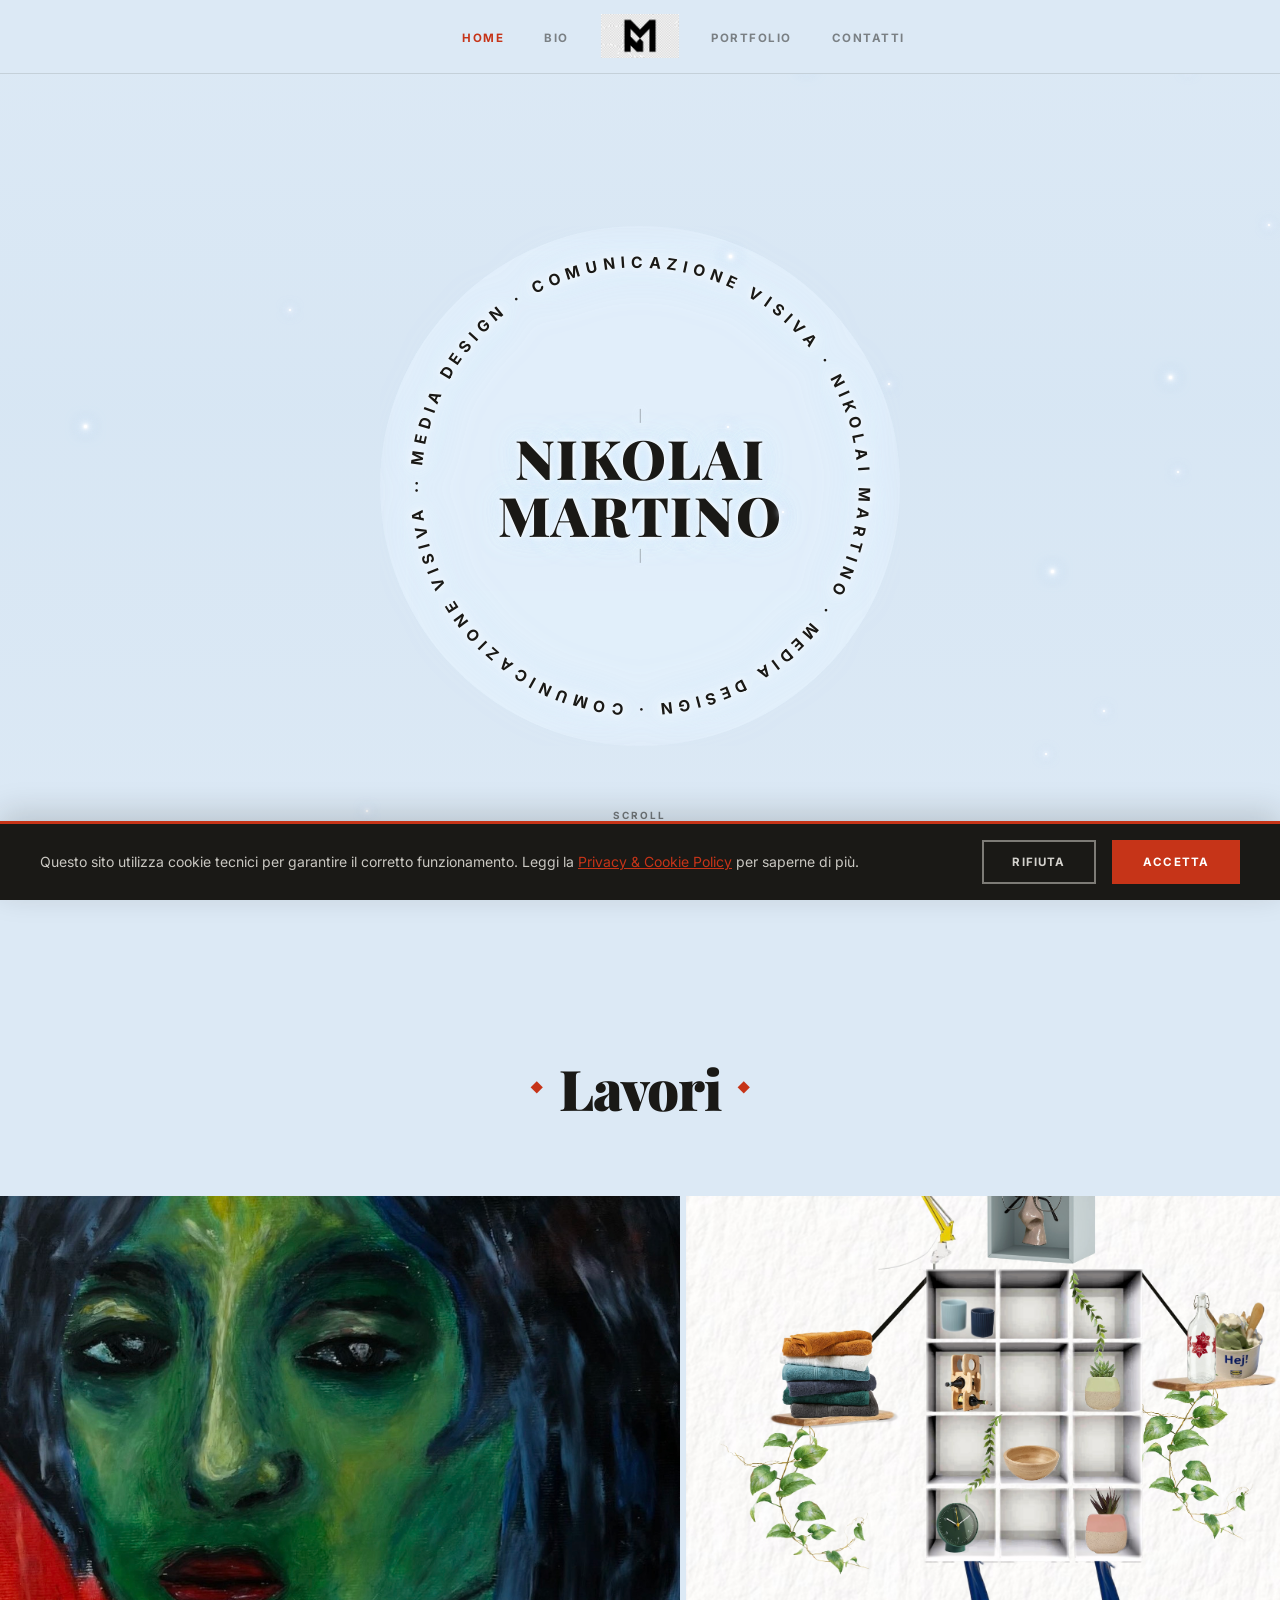
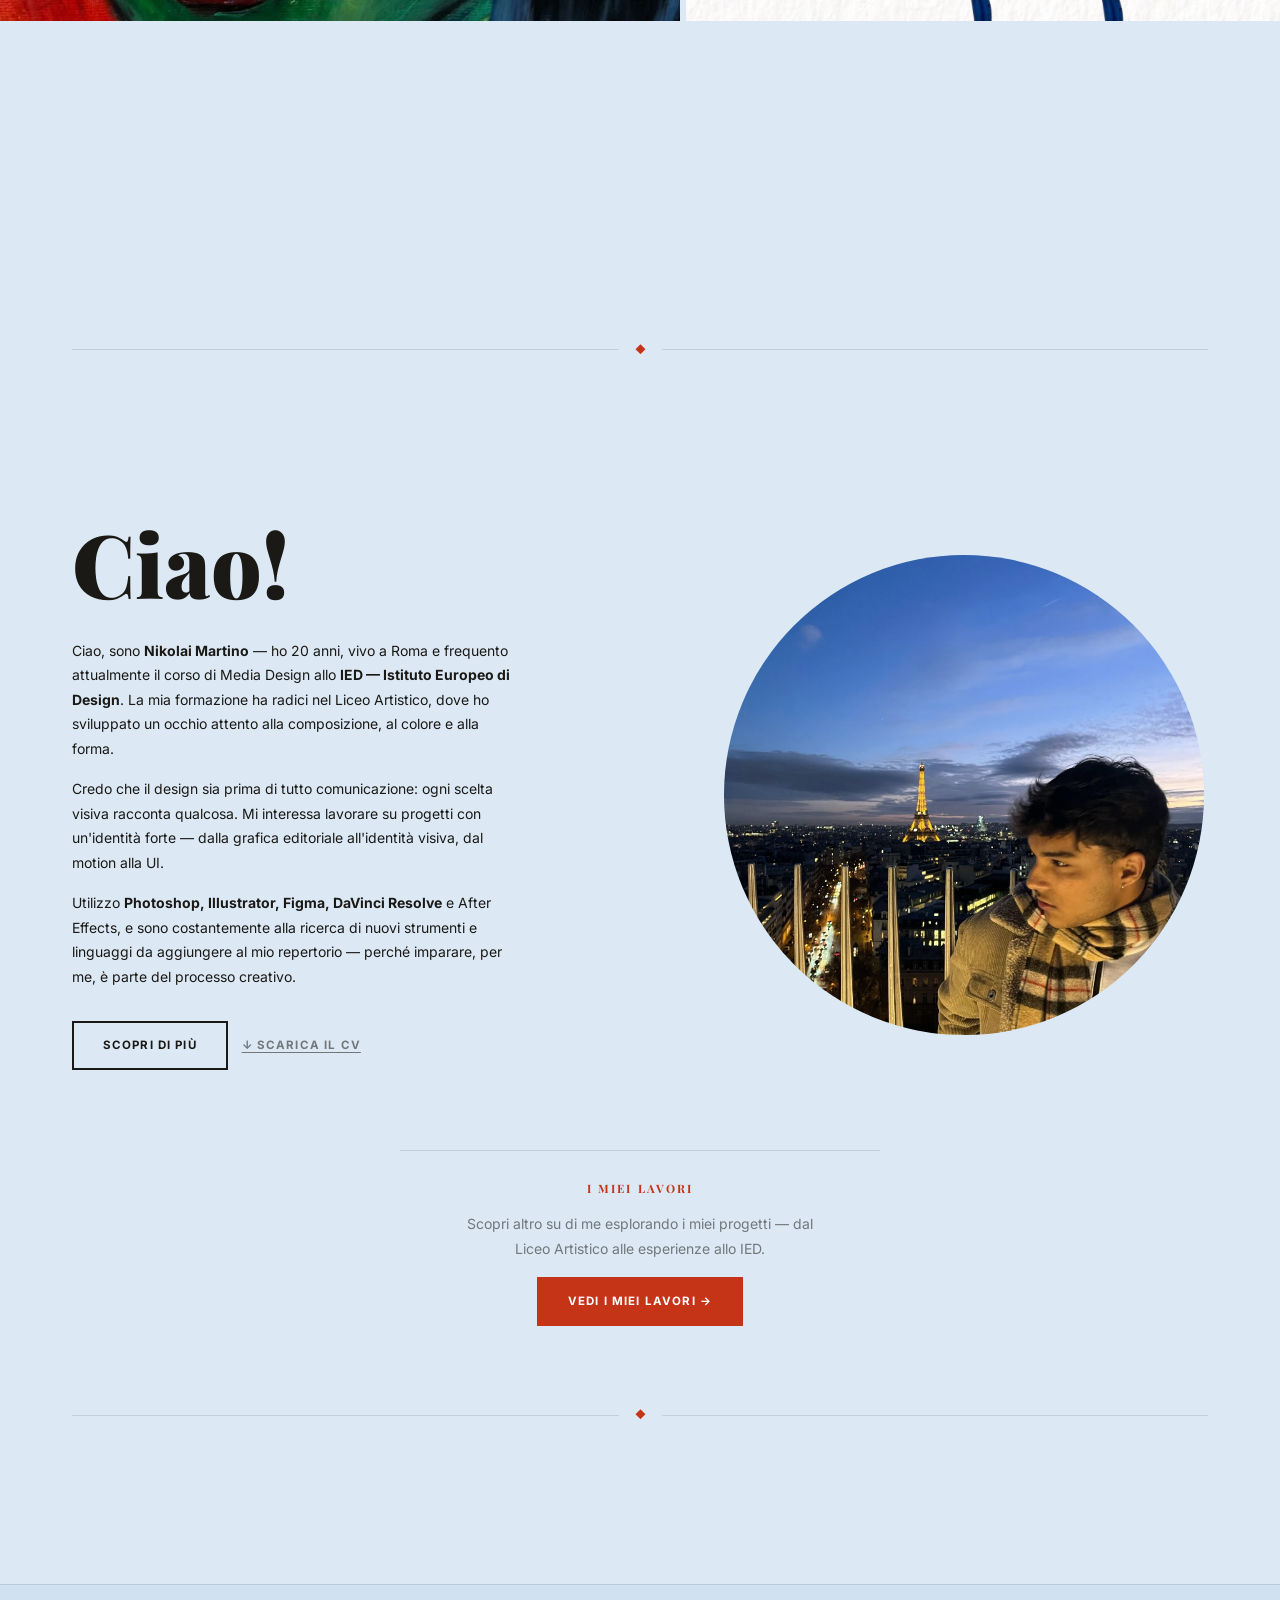
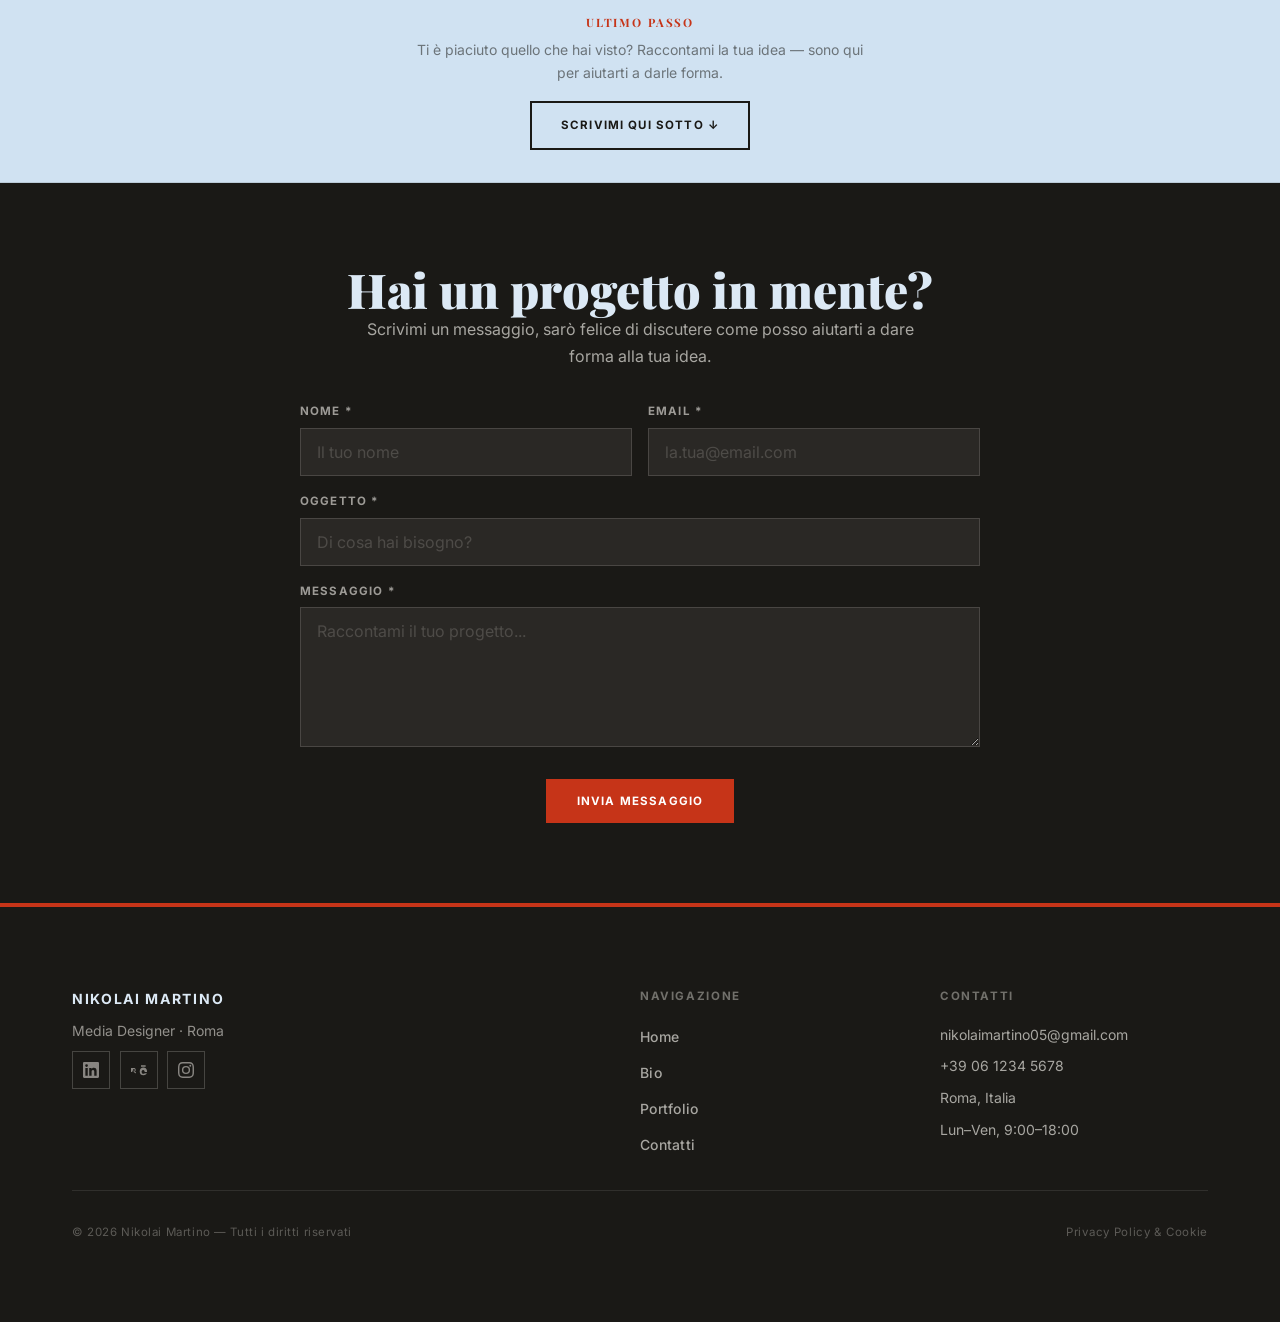
==== index.html @ fc3fc883 "Forza l'aggiornamento dell'anteprima WhatsApp con nuova immagine social. Cambia l'URL og:image per a" ====
<!DOCTYPE html>
<html lang="it">
<head>
  <meta charset="UTF-8">
  <meta name="viewport" content="width=device-width, initial-scale=1.0">

  <title>Nikolai Martino — Media Design &amp; Comunicazione Visiva</title>
  <meta name="description" content="Portfolio di Nikolai Martino, Media Designer e comunicatore visivo. Scopri i miei progetti di design grafico, fotografia, video e identità visiva.">

  <!-- Open Graph -->
  <meta property="og:title" content="Nikolai Martino — Media Design &amp; Comunicazione Visiva">
  <meta property="og:description" content="Portfolio di Nikolai Martino: design grafico, fotografia, video e comunicazione visiva.">
  <meta property="og:image" content="https://nikolaimartino05-bot.github.io/progettazione_multimediale_esame_2026/img/og-share-hero.jpg">
  <meta property="og:image:secure_url" content="https://nikolaimartino05-bot.github.io/progettazione_multimediale_esame_2026/img/og-share-hero.jpg">
  <meta property="og:image:type" content="image/jpeg">
  <meta property="og:image:width" content="1200">
  <meta property="og:image:height" content="630">
  <meta property="og:image:alt" content="Nikolai Martino — hero del portfolio con sfondo azzurrino e stelle">
  <meta property="og:url" content="https://nikolaimartino05-bot.github.io/progettazione_multimediale_esame_2026/">
  <meta property="og:type" content="website">
  <meta name="twitter:card" content="summary_large_image">
  <meta name="twitter:title" content="Nikolai Martino — Media Design &amp; Comunicazione Visiva">
  <meta name="twitter:description" content="Portfolio di Nikolai Martino: design grafico, fotografia, video e comunicazione visiva.">
  <meta name="twitter:image" content="https://nikolaimartino05-bot.github.io/progettazione_multimediale_esame_2026/img/og-share-hero.jpg">

  <!-- Favicon -->
  <link rel="icon" href="img/logo/logo-nm-clean.png" type="image/png">

  <!-- Google Fonts -->
  <link rel="preconnect" href="https://fonts.googleapis.com">
  <link rel="preconnect" href="https://fonts.gstatic.com" crossorigin>
  <link href="https://fonts.googleapis.com/css2?family=Inter:wght@400;500;700&family=Playfair+Display:wght@700;900&display=swap" rel="stylesheet">

  <!-- Stylesheet -->
  <link rel="stylesheet" href="css/style.css">
  <script src="js/cookie-consent.js"></script>
</head>
<body class="page-home has-starfield">

  <!-- ======================================================
       NAVBAR — split design with center logo
       ====================================================== -->
  <header class="navbar">
    <nav class="navbar__inner" aria-label="Navigazione principale">

      <!-- Left links (desktop) -->
      <ul class="navbar__links navbar__links--left">
        <li><a href="index.html" class="navbar__link active" aria-current="page">Home</a></li>
        <li><a href="bio.html" class="navbar__link">Bio</a></li>
      </ul>

      <!-- Center: logo -->
      <a href="index.html" class="navbar__logo" aria-label="Nikolai Martino — Homepage">
        <img src="img/logo/logo-nm-clean.png" alt="Logo NM" class="navbar__logo-img">
      </a>

      <!-- Right links (desktop) -->
      <ul class="navbar__links navbar__links--right">
        <li><a href="portfolio.html" class="navbar__link">Portfolio</a></li>
        <li><a href="contatti.html" class="navbar__link">Contatti</a></li>
      </ul>

      <!-- Mobile hamburger -->
      <button
        class="navbar__toggle"
        aria-expanded="false"
        aria-controls="navbar-menu"
        aria-label="Apri menu di navigazione"
      >☰</button>

    </nav>

    <!-- Mobile dropdown menu -->
    <div class="navbar__mobile" id="navbar-menu">
      <ul class="navbar__mobile-links">
        <li><a href="index.html" class="navbar__link active">Home</a></li>
        <li><a href="bio.html" class="navbar__link">Bio</a></li>
        <li><a href="portfolio.html" class="navbar__link">Portfolio</a></li>
        <li><a href="contatti.html" class="navbar__link">Contatti</a></li>
      </ul>
    </div>
  </header>

  <div class="starfield" id="starfield" aria-hidden="true"></div>

  <main id="main-content">

    <!-- ====================================================
         SITE HERO — Alex Fisher style: big name + rotating badge
         ==================================================== -->
    <section class="site-hero" aria-labelledby="hero-heading">

      <!-- Background video -->
      <video
        class="site-hero__video"
        src="img/sfondi/14081587_1920_1080_60fps.mp4"
        autoplay
        loop
        muted
        playsinline
        aria-hidden="true"
      ></video>
      <div class="site-hero__video-overlay" aria-hidden="true"></div>

      <!-- Hidden semantic h1 for SEO (visual text is in spans below) -->
      <h1 id="hero-heading" class="sr-only">Nikolai Martino — Media Designer e Comunicatore Visivo</h1>

      <div class="site-hero__name-wrap">

        <!-- Rotating badge with logo in center -->
        <div class="site-hero__badge-wrap">

          <!-- SVG ring with rotating text -->
          <svg
            class="site-hero__ring"
            viewBox="0 0 400 400"
            aria-hidden="true"
            focusable="false"
          >
            <defs>
              <path
                id="badge-ring-path"
                d="M 200,200 m -168,0 a 168,168 0 1,1 336,0 a 168,168 0 1,1 -336,0"
              />
            </defs>
            <text class="site-hero__ring-text" textLength="1056" lengthAdjust="spacing">
              <textPath href="#badge-ring-path" startOffset="0%">
                · MEDIA DESIGN · COMUNICAZIONE VISIVA · NIKOLAI MARTINO · MEDIA DESIGN · COMUNICAZIONE VISIVA ·
              </textPath>
            </text>
          </svg>

          <!-- Name in center — static while ring rotates -->
          <div class="site-hero__badge-logo">
            <span class="site-hero__badge-line"></span>
            <span class="site-hero__badge-name">NIKOLAI<br>MARTINO</span>
            <span class="site-hero__badge-line"></span>
          </div>

        </div>

      </div>

      <!-- Scroll hint -->
      <a href="#work-scroll-heading" class="site-hero__scroll" aria-label="Scorri verso i progetti">
        <span class="site-hero__scroll-label">Scroll</span>
        <span class="site-hero__scroll-arrow"></span>
      </a>

    </section>

    <!-- ====================================================
         LAVORI IN SCORRIMENTO — horizontal auto-scroll strip
         ==================================================== -->
    <section class="work-scroll" aria-labelledby="work-scroll-heading">

      <div class="work-scroll__header">
        <span class="work-scroll__diamond">◆</span>
        <h2 class="work-scroll__heading" id="work-scroll-heading">Lavori</h2>
        <span class="work-scroll__diamond">◆</span>
      </div>

      <div class="work-scroll__viewport">
        <div class="work-scroll__track">

          <!-- Set 1 -->
          <a href="portfolio-liceo.html" class="work-scroll__card" aria-label="Apri progetto Liceo Artistico Caravaggio">
            <img src="img/liceo%20artistico%20caravaggio/IMG_4110.jpg" alt="Liceo Artistico Caravaggio">
            <div class="work-scroll__overlay">
              <p class="work-scroll__tag">Formazione artistica</p>
              <h3 class="work-scroll__title">Liceo Artistico Caravaggio</h3>
              <span class="work-scroll__cta">Apri progetto →</span>
            </div>
          </a>

          <a href="portfolio-photoshop.html" class="work-scroll__card" aria-label="Apri progetto Esame Photoshop">
            <img src="img/esame%20phothoshop/IKEA.jpeg" alt="Esame Photoshop">
            <div class="work-scroll__overlay">
              <p class="work-scroll__tag">Grafica digitale</p>
              <h3 class="work-scroll__title">Esame Photoshop</h3>
              <span class="work-scroll__cta">Apri progetto →</span>
            </div>
          </a>

          <a href="portfolio-illustrator.html" class="work-scroll__card" aria-label="Apri progetto Esame Illustrator">
            <img src="img/esame%20illustrator/Screenshot%202026-05-10%20alle%2013.46.01.png" alt="Esame Illustrator">
            <div class="work-scroll__overlay">
              <p class="work-scroll__tag">Illustrazione vettoriale</p>
              <h3 class="work-scroll__title">Esame Illustrator</h3>
              <span class="work-scroll__cta">Apri progetto →</span>
            </div>
          </a>

          <a href="portfolio-video.html" class="work-scroll__card" aria-label="Apri progetto Esame Video Editing">
            <img src="img/esame%20video/Screenshot%202026-05-10%20alle%2013.44.56.png" alt="Esame Video Editing">
            <div class="work-scroll__overlay">
              <p class="work-scroll__tag">Video editing</p>
              <h3 class="work-scroll__title">Esame Video Editing</h3>
              <span class="work-scroll__cta">Apri progetto →</span>
            </div>
          </a>

          <!-- Set 2 — duplicate for seamless loop -->
          <a href="portfolio-liceo.html" class="work-scroll__card" aria-hidden="true" tabindex="-1">
            <img src="img/liceo%20artistico%20caravaggio/IMG_4110.jpg" alt="">
            <div class="work-scroll__overlay">
              <p class="work-scroll__tag">Formazione artistica</p>
              <h3 class="work-scroll__title">Liceo Artistico Caravaggio</h3>
              <span class="work-scroll__cta">Apri progetto →</span>
            </div>
          </a>

          <a href="portfolio-photoshop.html" class="work-scroll__card" aria-hidden="true" tabindex="-1">
            <img src="img/esame%20phothoshop/IKEA.jpeg" alt="">
            <div class="work-scroll__overlay">
              <p class="work-scroll__tag">Grafica digitale</p>
              <h3 class="work-scroll__title">Esame Photoshop</h3>
              <span class="work-scroll__cta">Apri progetto →</span>
            </div>
          </a>

          <a href="portfolio-illustrator.html" class="work-scroll__card" aria-hidden="true" tabindex="-1">
            <img src="img/esame%20illustrator/Screenshot%202026-05-10%20alle%2013.46.01.png" alt="">
            <div class="work-scroll__overlay">
              <p class="work-scroll__tag">Illustrazione vettoriale</p>
              <h3 class="work-scroll__title">Esame Illustrator</h3>
              <span class="work-scroll__cta">Apri progetto →</span>
            </div>
          </a>

          <a href="portfolio-video.html" class="work-scroll__card" aria-hidden="true" tabindex="-1">
            <img src="img/esame%20video/Screenshot%202026-05-10%20alle%2013.44.56.png" alt="">
            <div class="work-scroll__overlay">
              <p class="work-scroll__tag">Video editing</p>
              <h3 class="work-scroll__title">Esame Video Editing</h3>
              <span class="work-scroll__cta">Apri progetto →</span>
            </div>
          </a>

        </div>
      </div>

    </section>

    <!-- ====================================================
         BIO — Alex Fisher style
         ==================================================== -->
    <section class="bio-hero" aria-labelledby="bio-hero-heading">

      <!-- Top ornamental divider -->
      <div class="bio-hero__divider" aria-hidden="true">
        <span class="bio-hero__divider-line"></span>
        <span class="bio-hero__divider-diamond">◆</span>
        <span class="bio-hero__divider-line"></span>
      </div>

      <div class="bio-hero__inner">

        <!-- Left: text -->
        <div class="bio-hero__text">
          <h2 class="bio-hero__greeting" id="bio-hero-heading">Ciao!</h2>
          <p class="bio-hero__body">
            Ciao, sono <strong>Nikolai Martino</strong> — ho 20 anni, vivo a Roma e frequento attualmente il corso di Media Design allo <strong>IED — Istituto Europeo di Design</strong>. La mia formazione ha radici nel Liceo Artistico, dove ho sviluppato un occhio attento alla composizione, al colore e alla forma.
          </p>
          <p class="bio-hero__body">
            Credo che il design sia prima di tutto comunicazione: ogni scelta visiva racconta qualcosa. Mi interessa lavorare su progetti con un'identità forte — dalla grafica editoriale all'identità visiva, dal motion alla UI.
          </p>
          <p class="bio-hero__body">
            Utilizzo <strong>Photoshop, Illustrator, Figma, DaVinci Resolve</strong> e After Effects, e sono costantemente alla ricerca di nuovi strumenti e linguaggi da aggiungere al mio repertorio — perché imparare, per me, è parte del processo creativo.
          </p>
          <div class="bio-hero__actions">
            <a href="bio.html" class="btn btn--outline bio-hero__btn">Scopri di più</a>
            <a href="img/cv/CV.pdf" download class="btn btn--ghost bio-hero__btn">↓ Scarica il CV</a>
          </div>
        </div>

        <!-- Right: photo -->
        <div class="bio-hero__photo-wrap">
          <div class="bio-hero__photo-arch">
            <img
              src="img/foto/nikolai-profile.png"
              alt="Nikolai Martino a Parigi con la Tour Eiffel sullo sfondo"
              class="bio-hero__photo"
            >
          </div>
        </div>

      </div>

      <!-- CTA guidata verso i progetti -->
      <section class="bio-hero__cta" aria-labelledby="bio-hero-cta-heading">
        <div class="bio-hero__cta-inner">
          <h3 class="bio-hero__cta-label" id="bio-hero-cta-heading">I miei lavori</h3>
          <p class="bio-hero__cta-text">Scopri altro su di me esplorando i miei progetti — dal Liceo Artistico alle esperienze allo IED.</p>
          <a href="portfolio.html" class="btn btn--primary">Vedi i miei lavori →</a>
        </div>
      </section>

      <!-- Bottom ornamental divider -->
      <div class="bio-hero__divider" aria-hidden="true">
        <span class="bio-hero__divider-line"></span>
        <span class="bio-hero__divider-diamond">◆</span>
        <span class="bio-hero__divider-line"></span>
      </div>

    </section>

    <!-- Guida: contatti -->
    <section class="guide-cta-band" aria-labelledby="guide-cta-heading">
      <div class="container">
        <h2 class="guide-cta-band__label" id="guide-cta-heading">Ultimo passo</h2>
        <p class="guide-cta-band__text">Ti è piaciuto quello che hai visto? Raccontami la tua idea — sono qui per aiutarti a darle forma.</p>
        <a href="#contact-form-heading" class="btn btn--outline">Scrivimi qui sotto ↓</a>
      </div>
    </section>

    <!-- ====================================================
         FORM DI CONTATTO
         ==================================================== -->
    <section class="section section--dark" aria-labelledby="contact-form-heading">
      <div class="container">

        <h2 class="text-center" id="contact-form-heading">Hai un progetto in mente?</h2>
        <p class="text-center section-intro-text">
          Scrivimi un messaggio, sarò felice di discutere come posso aiutarti a dare forma alla tua idea.
        </p>

        <form class="form form--dark form-container" method="post" novalidate>

          <div class="form__row form__row--2">
            <div class="form__group">
              <label class="form__label form__label--white" for="nome-home">Nome *</label>
              <input class="form__input" type="text" id="nome-home" name="nome" placeholder="Il tuo nome" required>
            </div>
            <div class="form__group">
              <label class="form__label form__label--white" for="email-home">Email *</label>
              <input class="form__input" type="email" id="email-home" name="email" placeholder="la.tua@email.com" required>
            </div>
          </div>

          <div class="form__group">
            <label class="form__label form__label--white" for="oggetto-home">Oggetto *</label>
            <input class="form__input" type="text" id="oggetto-home" name="oggetto" placeholder="Di cosa hai bisogno?" required>
          </div>

          <div class="form__group">
            <label class="form__label form__label--white" for="messaggio-home">Messaggio *</label>
            <textarea class="form__textarea" id="messaggio-home" name="messaggio" placeholder="Raccontami il tuo progetto..." required></textarea>
          </div>

          <div class="form-submit">
            <button type="submit" class="btn btn--primary">Invia messaggio</button>
          </div>

        </form>

      </div>
    </section>

  </main>

  <!-- ======================================================
       FOOTER
       ====================================================== -->
  <footer class="footer">
    <div class="container">

      <div class="footer__grid">
        <div>
          <p class="footer__brand-name">Nikolai Martino</p>
          <p class="footer__tagline">Media Designer · Roma</p>
                    <div class="footer__social">
            <a href="https://www.linkedin.com/in/nikolai-martino-71b693373/" class="footer__social-link" aria-label="LinkedIn di Nikolai Martino" target="_blank" rel="noopener noreferrer">
              <svg viewBox="0 0 24 24" aria-hidden="true"><path d="M20.447 20.452h-3.554v-5.569c0-1.328-.027-3.037-1.852-3.037-1.853 0-2.136 1.445-2.136 2.939v5.667H9.351V9h3.414v1.561h.046c.477-.9 1.637-1.85 3.37-1.85 3.601 0 4.267 2.37 4.267 5.455v6.286zM5.337 7.433a2.062 2.062 0 0 1-2.063-2.065 2.064 2.064 0 1 1 2.063 2.065zm1.782 13.019H3.555V9h3.564v11.452zM22.225 0H1.771C.792 0 0 .774 0 1.729v20.542C0 23.227.792 24 1.771 24h20.451C23.2 24 24 23.227 24 22.271V1.729C24 .774 23.2 0 22.222 0h.003z"/></svg>
            </a>
            <a href="https://www.behance.net/nikolaimartino/moodboards" class="footer__social-link" aria-label="Behance di Nikolai Martino" target="_blank" rel="noopener noreferrer">
              <svg viewBox="0 0 24 24" aria-hidden="true"><path d="M22 7h-7V5h7v2zm1.726 10c-.442 1.297-2.029 3-5.101 3-3.074 0-5.564-1.729-5.564-5.675 0-3.91 2.325-5.92 5.466-5.92 3.082 0 4.964 1.782 5.375 4.426.078.506.109 1.188.095 2.14H15.97c.13 3.211 3.483 3.312 4.588 2.029H23.72zm-7.249-2h4.099c-.011-.474-.091-.925-.233-1.31-.347-.968-1.152-1.51-2.057-1.51-.966 0-1.868.542-2.246 1.51-.181.462-.277.925-.287 1.31h.724zm-11.178 0l-3.299-2.08V15h-3V9.001h5.001c2.001 0 3.001 1 3.001 3s-1 3-3.001 3h-2V15h2l3.299 2.08V15zm-3.299-4H3v2h2.001c.553 0 1.001-.448 1.001-1s-.448-1-1.001-1z"/></svg>
            </a>
            <a href="https://www.instagram.com/_nikomartino_/" class="footer__social-link" aria-label="Instagram di Nikolai Martino" target="_blank" rel="noopener noreferrer">
              <svg viewBox="0 0 24 24" aria-hidden="true"><path d="M12 2.163c3.204 0 3.584.012 4.85.07 3.252.148 4.771 1.691 4.919 4.919.058 1.265.069 1.645.069 4.849 0 3.205-.012 3.584-.069 4.849-.149 3.225-1.664 4.771-4.919 4.919-1.266.058-1.644.07-4.85.07-3.204 0-3.584-.012-4.849-.07-3.26-.149-4.771-1.699-4.919-4.92-.058-1.265-.07-1.644-.07-4.849 0-3.204.013-3.583.07-4.849.149-3.227 1.664-4.771 4.919-4.919 1.266-.057 1.645-.069 4.849-.069zm0-2.163c-3.259 0-3.667.014-4.947.072-4.358.2-6.78 2.618-6.98 6.98-.059 1.281-.073 1.689-.073 4.948 0 3.259.014 3.668.072 4.948.2 4.358 2.618 6.78 6.98 6.98 1.281.058 1.689.072 4.948.072 3.259 0 3.668-.014 4.948-.072 4.354-.2 6.782-2.618 6.979-6.98.059-1.28.073-1.689.073-4.948 0-3.259-.014-3.667-.072-4.947-.196-4.354-2.617-6.78-6.979-6.98-1.281-.059-1.69-.073-4.949-.073zm0 5.838a6.162 6.162 0 1 0 0 12.324 6.162 6.162 0 0 0 0-12.324zM12 16a4 4 0 1 1 0-8 4 4 0 0 1 0 8zm6.406-11.845a1.44 1.44 0 1 0 0 2.881 1.44 1.44 0 0 0 0-2.881z"/></svg>
            </a>
          </div>
</div>

        <nav aria-label="Navigazione footer">
          <p class="footer__heading">Navigazione</p>
          <ul class="footer__nav">
            <li><a href="index.html" class="footer__nav-link">Home</a></li>
            <li><a href="bio.html" class="footer__nav-link">Bio</a></li>
            <li><a href="portfolio.html" class="footer__nav-link">Portfolio</a></li>
            <li><a href="contatti.html" class="footer__nav-link">Contatti</a></li>
          </ul>
        </nav>

                <div>
          <p class="footer__heading">Contatti</p>
          <p class="footer__contact-item"><a href="mailto:nikolaimartino05@gmail.com">nikolaimartino05@gmail.com</a></p>
          <p class="footer__contact-item"><a href="tel:+390612345678">+39 06 1234 5678</a></p>
          <p class="footer__contact-item">Roma, Italia</p>
          <p class="footer__contact-item">Lun–Ven, 9:00–18:00</p>
        </div>

      </div>

      <div class="footer__bottom">
        <p class="footer__copy">&copy; 2026 Nikolai Martino — Tutti i diritti riservati</p>
        <a href="privacy.html" class="footer__privacy-link">Privacy Policy &amp; Cookie</a>
      </div>

    </div>
  </footer>

  <!-- ======================================================
       COOKIE BANNER
       ====================================================== -->
  <div id="cookie-banner" class="cookie-banner" role="dialog" aria-labelledby="cookie-banner-title" aria-live="polite">
    <div class="cookie-banner__inner">
      <p class="cookie-banner__text" id="cookie-banner-title">
        Questo sito utilizza cookie tecnici per garantire il corretto funzionamento.
        Leggi la <a href="privacy.html">Privacy &amp; Cookie Policy</a> per saperne di più.
      </p>
      <div class="cookie-banner__actions">
        <button id="reject-cookies" type="button" class="btn btn--outline-white">Rifiuta</button>
        <button id="accept-cookies" type="button" class="btn btn--primary">Accetta</button>
      </div>
    </div>
  </div>

  <!-- ======================================================
       LIGHTBOX
       ====================================================== -->
  <div id="lightbox" class="lightbox" role="dialog" aria-modal="true" aria-label="Visualizzatore immagini">
    <button class="lightbox__close" aria-label="Chiudi lightbox">&#10005;</button>
    <div class="lightbox__content">
      <button class="lightbox__prev" aria-label="Immagine precedente">&#8592;</button>
      <img class="lightbox__img" src="[data-uri]" alt="">
      <button class="lightbox__next" aria-label="Immagine successiva">&#8594;</button>
    </div>
  </div>

  <script src="js/main.js"></script>
</body>
</html>
---- css/style.css ----
/* ============================================================
   DESIGN SYSTEM — Nikolai Martino Portfolio
   Editorial · Bold · Clean
   Inspired by alexfisherdesign.ca
   ============================================================ */

/* ------------------------------------------------------------
   1. CUSTOM PROPERTIES
   ------------------------------------------------------------ */
:root {
  --color-bg:      #f5f2ec;
  --color-surface: #eae5db;
  --color-text:    #1a1916;
  --color-accent:  #c63418;
  --color-primary: #1a1916;
  --color-muted:   rgba(26, 25, 22, 0.52);
  --color-border:  rgba(26, 25, 22, 0.12);

  --font-heading: 'Playfair Display', Georgia, serif;
  --font-body:    'Inter', system-ui, sans-serif;

  --size-xs:   0.72rem;
  --size-sm:   0.875rem;
  --size-base: 1rem;
  --size-lg:   1.25rem;
  --size-xl:   1.5rem;
  --size-2xl:  2rem;
  --size-3xl:  3rem;

  --space-xs:  0.5rem;
  --space-sm:  1rem;
  --space-md:  2rem;
  --space-lg:  5rem;
  --space-xl:  10rem;

  --radius-sm: 0px;
  --radius-md: 2px;
  --radius-lg: 4px;

  --transition-fast: 0.22s ease;
  --transition:      0.4s ease;
  --transition-slow: 0.75s ease;

  --max-width: 1200px;
}

/* ------------------------------------------------------------
   2. RESET & BASE
   ------------------------------------------------------------ */
*, *::before, *::after {
  box-sizing: border-box;
  margin: 0;
  padding: 0;
}

html {
  scroll-behavior: smooth;
  -webkit-text-size-adjust: 100%;
  text-size-adjust: 100%;
}

body {
  font-family: var(--font-body);
  font-size: var(--size-base);
  line-height: 1.7;
  color: var(--color-text);
  background-color: var(--color-bg);
  -webkit-font-smoothing: antialiased;
  overflow-x: hidden;
}

img {
  display: block;
  max-width: 100%;
  height: auto;
}

ul { list-style: none; }

a {
  color: var(--color-accent);
  text-decoration: none;
  transition: opacity var(--transition-fast);
}

a:hover { opacity: 0.72; }

/* ------------------------------------------------------------
   3. TIPOGRAFIA
   ------------------------------------------------------------ */
h1, h2, h3, h4, h5, h6 {
  font-family: var(--font-heading);
  font-weight: 900;
  line-height: 1.1;
  color: var(--color-text);
}

h1 { font-size: clamp(2.4rem, 6vw, 4.5rem); }
h2 { font-size: clamp(1.8rem, 4vw, 3rem); }
h3 { font-size: clamp(1.2rem, 2.5vw, 1.8rem); }
h4 { font-size: var(--size-lg); }

p {
  max-width: 65ch;
  color: var(--color-muted);
}

/* Uppercase label style — used across the site */
.label-caps {
  font-family: var(--font-body);
  font-size: var(--size-xs);
  font-weight: 700;
  letter-spacing: 0.14em;
  text-transform: uppercase;
  color: var(--color-muted);
}

.text-muted  { color: var(--color-muted); font-size: var(--size-sm); }
.text-center { text-align: center; }

/* ------------------------------------------------------------
   4. LAYOUT
   ------------------------------------------------------------ */
.container {
  width: 100%;
  max-width: var(--max-width);
  margin-inline: auto;
  padding-inline: var(--space-md);
}

.section      { padding-block: var(--space-lg); }
.section--alt { background-color: var(--color-surface); }
.section--dark {
  background-color: var(--color-primary);
  color: var(--color-bg);
}

/* Decorative section divider */
.section-divider {
  width: 100%;
  height: 1px;
  background: var(--color-border);
}

/* ------------------------------------------------------------
   5. NAVBAR — split design: [left links] [center logo] [right links]
   ------------------------------------------------------------ */
.navbar {
  position: fixed;
  width: 100%;
  top: 0;
  z-index: 200;
  background-color: var(--color-bg);
  border-bottom: 1px solid var(--color-border);
  transition: box-shadow var(--transition);
}

.navbar--scrolled {
  box-shadow: 0 2px 20px rgba(26, 25, 22, 0.07);
}

.navbar--solid { /* already has border-bottom from base */ }

.navbar__inner {
  display: grid;
  grid-template-columns: 1fr auto 1fr;
  align-items: center;
  max-width: var(--max-width);
  margin-inline: auto;
  padding: 0.9rem var(--space-md);
  gap: var(--space-md);
}

/* Center logo */
.navbar__logo {
  display: flex;
  align-items: center;
  justify-content: center;
  text-decoration: none;
  grid-column: 2;
}

.navbar__logo-img {
  height: 44px;
  width: auto;
  transition: transform 0.35s ease;
}

.navbar__logo:hover .navbar__logo-img { transform: scale(1.06); }
.navbar__logo:hover { opacity: 1; }

/* Link groups */
.navbar__links--left,
.navbar__links--right {
  display: flex;
  align-items: center;
  gap: 2.5rem;
  list-style: none;
}

.navbar__links--left  { justify-content: flex-end; }
.navbar__links--right { justify-content: flex-start; }

.navbar__link {
  color: var(--color-text);
  font-size: var(--size-xs);
  font-weight: 700;
  letter-spacing: 0.13em;
  text-transform: uppercase;
  opacity: 0.5;
  transition: opacity var(--transition-fast), color var(--transition-fast);
  text-decoration: none;
}

.navbar__link:hover  { opacity: 1; }
.navbar__link.active { opacity: 1; color: var(--color-accent); }

/* Mobile toggle — hidden on desktop */
.navbar__toggle {
  display: none;
  background: none;
  border: 1px solid var(--color-border);
  color: var(--color-text);
  font-size: var(--size-base);
  cursor: pointer;
  padding: 0.35rem 0.7rem;
  line-height: 1;
  transition: background var(--transition-fast);
}

.navbar__toggle:hover { background: var(--color-surface); }

/* Mobile dropdown */
.navbar__mobile {
  display: none;
  background-color: var(--color-bg);
  border-top: 1px solid var(--color-border);
  border-bottom: 2px solid var(--color-border);
}

.navbar__mobile.is-open { display: block; }

.navbar__mobile-links {
  max-width: var(--max-width);
  margin-inline: auto;
  padding: 0 var(--space-md) var(--space-sm);
  list-style: none;
}

.navbar__mobile-links li {
  border-bottom: 1px solid var(--color-border);
}

.navbar__mobile-links .navbar__link {
  display: block;
  padding: 0.85rem 0;
  font-size: var(--size-sm);
  opacity: 0.65;
}

.navbar__mobile-links .navbar__link:hover,
.navbar__mobile-links .navbar__link.active {
  opacity: 1;
}

/* Mobile layout */
@media (max-width: 767px) {
  .navbar__inner {
    grid-template-columns: auto 1fr auto;
    gap: 0;
    padding: 0.75rem var(--space-md);
  }

  .navbar__toggle { display: flex; align-items: center; }

  .navbar__links--left,
  .navbar__links--right { display: none; }

  /* Logo centers in middle column */
  .navbar__logo { grid-column: 2; }

  /* Toggle goes to third column */
  .navbar__toggle { grid-column: 3; }
}

/* ------------------------------------------------------------
   5b. SITE HERO — Alex Fisher style
   ------------------------------------------------------------ */
.site-hero {
  min-height: 100vh;
  display: flex;
  flex-direction: column;
  align-items: center;
  justify-content: center;
  padding-top: 72px;
  padding-inline: var(--space-md);
  background-color: var(--color-bg);
  position: relative;
  overflow: hidden;
}

/* Background video */
.site-hero__video {
  position: absolute;
  inset: 0;
  width: 100%;
  height: 100%;
  object-fit: cover;
  object-position: center;
  z-index: 0;
}

/* Overlay — high opacity to hide watermark while keeping video movement */
.site-hero__video-overlay {
  position: absolute;
  inset: 0;
  background: rgba(245, 242, 236, 0.22);
  z-index: 1;
}

.site-hero__name-wrap {
  display: flex;
  flex-direction: column;
  align-items: center;
  justify-content: center;
  text-align: center;
  width: 100%;
  position: relative;
  z-index: 2;
}

/* Big display name */
.site-hero__firstname,
.site-hero__lastname {
  font-family: var(--font-heading);
  font-weight: 900;
  font-size: clamp(4.5rem, 17vw, 13rem);
  line-height: 0.88;
  letter-spacing: -0.03em;
  color: var(--color-text);
  display: block;
  user-select: none;
}

/* Badge wrapper — main hero element */
.site-hero__badge-wrap {
  position: relative;
  width: clamp(280px, 42vw, 520px);
  height: clamp(280px, 42vw, 520px);
  flex-shrink: 0;
  border-radius: 50%;
  backdrop-filter: blur(10px) brightness(1.08);
  -webkit-backdrop-filter: blur(10px) brightness(1.08);
  background: rgba(245, 242, 236, 0.45);
}

/* Rotating SVG ring */
.site-hero__ring {
  width: 100%;
  height: 100%;
  animation: ring-spin 26s linear infinite;
  transform-origin: center;
}

.site-hero__ring-text {
  font-family: 'Inter', sans-serif;
  font-size: 12px;
  font-weight: 700;
  letter-spacing: 0.22em;
  fill: var(--color-text);
  text-transform: uppercase;
  filter: drop-shadow(0 1px 6px rgba(245, 242, 236, 0.95));
}

@keyframes ring-spin {
  from { transform: rotate(0deg); }
  to   { transform: rotate(360deg); }
}

/* Logo in center — stays static while ring rotates */
.site-hero__badge-logo {
  position: absolute;
  top: 50%;
  left: 50%;
  transform: translate(-50%, -50%);
  display: flex;
  flex-direction: column;
  align-items: center;
  gap: 6px;
}

.site-hero__badge-name {
  font-family: var(--font-heading);
  font-weight: 900;
  font-size: clamp(1.6rem, 4.5vw, 3.4rem);
  line-height: 1.05;
  letter-spacing: 0.03em;
  text-align: center;
  color: var(--color-text);
  text-transform: uppercase;
  text-shadow: 0 2px 16px rgba(245, 242, 236, 0.9), 0 1px 4px rgba(245, 242, 236, 1);
}

/* Thin ornament lines above and below logo */
.site-hero__badge-line {
  display: block;
  width: 1px;
  height: 14px;
  background-color: rgba(26, 25, 22, 0.18);
}

/* Scroll hint at bottom of hero */
.site-hero__scroll {
  position: absolute;
  bottom: 2rem;
  left: 50%;
  transform: translateX(-50%);
  display: flex;
  flex-direction: column;
  align-items: center;
  gap: 8px;
  text-decoration: none;
  color: var(--color-muted);
  z-index: 2;
}

.site-hero__scroll-label {
  font-size: 0.62rem;
  font-weight: 700;
  letter-spacing: 0.22em;
  text-transform: uppercase;
  animation: scroll-fade 2.4s ease infinite;
}

.site-hero__scroll-arrow {
  display: block;
  width: 1px;
  height: 36px;
  background: linear-gradient(to bottom, var(--color-muted), transparent);
  animation: scroll-drop 2.4s ease infinite;
}

@keyframes scroll-fade {
  0%, 100% { opacity: 0.4; }
  50%       { opacity: 1; }
}

@keyframes scroll-drop {
  0%   { transform: scaleY(0); transform-origin: top; }
  50%  { transform: scaleY(1); transform-origin: top; }
  51%  { transform: scaleY(1); transform-origin: bottom; }
  100% { transform: scaleY(0); transform-origin: bottom; }
}

/* ------------------------------------------------------------
   6. BUTTONS
   ------------------------------------------------------------ */
.btn {
  display: inline-block;
  padding: 0.8rem 1.8rem;
  font-family: var(--font-body);
  font-size: var(--size-xs);
  font-weight: 700;
  letter-spacing: 0.1em;
  text-transform: uppercase;
  cursor: pointer;
  border: 2px solid transparent;
  transition: background-color var(--transition-fast), color var(--transition-fast), border-color var(--transition-fast);
}

.btn--primary {
  background-color: var(--color-accent);
  color: #fff;
  border-color: var(--color-accent);
}

.btn--primary:hover {
  background-color: transparent;
  color: var(--color-accent);
  opacity: 1;
}

.btn--outline {
  background-color: transparent;
  color: var(--color-text);
  border-color: var(--color-text);
}

.btn--outline:hover {
  background-color: var(--color-text);
  color: var(--color-bg);
  opacity: 1;
}

.btn--outline-white {
  background-color: transparent;
  color: var(--color-bg);
  border-color: var(--color-bg);
}

.btn--outline-white:hover {
  background-color: var(--color-bg);
  color: var(--color-text);
  opacity: 1;
}

/* ------------------------------------------------------------
   7. CARDS  — Alex Fisher style: dark overlay on hover
   ------------------------------------------------------------ */
.card {
  position: relative;
  overflow: hidden;
  aspect-ratio: 4 / 3;
  background: var(--color-surface);
}

.card__link {
  display: block;
  height: 100%;
  position: relative;
  color: inherit;
  text-decoration: none;
}

.card__link:hover { opacity: 1; }

.card__img {
  width: 100%;
  height: 100%;
  object-fit: cover;
  transition: transform var(--transition-slow);
}

.card:hover .card__img {
  transform: scale(1.06);
}

/* Full overlay on hover — inspired by Alex Fisher's work cards */
.card__body {
  position: absolute;
  inset: 0;
  background: rgba(26, 25, 22, 0.88);
  display: flex;
  flex-direction: column;
  align-items: center;
  justify-content: center;
  padding: var(--space-md);
  text-align: center;
  opacity: 0;
  transition: opacity var(--transition);
}

.card:hover .card__body {
  opacity: 1;
}

.card__tag {
  font-size: var(--size-xs);
  font-weight: 700;
  letter-spacing: 0.16em;
  text-transform: uppercase;
  color: var(--color-accent);
  margin-bottom: 0.6rem;
  max-width: none;
}

.card__title {
  font-family: var(--font-body);
  font-size: clamp(1rem, 2.5vw, 1.4rem);
  font-weight: 700;
  letter-spacing: 0.08em;
  text-transform: uppercase;
  color: #fff;
  margin-bottom: 0.5rem;
}

.card__desc {
  font-size: var(--size-sm);
  color: rgba(255, 255, 255, 0.65);
  max-width: 28ch;
  margin-inline: auto;
  margin-top: 0.25rem;
  line-height: 1.6;
  /* In overlay these are always fully visible */
  opacity: 1;
  transform: none;
  transition: none;
}

/* Learn-more hint */
.card__body::after {
  content: 'Scopri il progetto →';
  display: block;
  margin-top: 1.2rem;
  font-size: var(--size-xs);
  font-weight: 700;
  letter-spacing: 0.12em;
  text-transform: uppercase;
  color: var(--color-accent);
}

/* ------------------------------------------------------------
   8. FOOTER  — dark like Alex Fisher
   ------------------------------------------------------------ */
.footer {
  background-color: var(--color-primary);
  color: var(--color-bg);
  padding-block: var(--space-lg);
  border-top: 4px solid var(--color-accent);
}

.footer__grid {
  display: grid;
  grid-template-columns: 1fr;
  gap: var(--space-md);
  margin-bottom: var(--space-md);
}

.footer__brand-name {
  font-family: var(--font-body);
  font-size: var(--size-sm);
  font-weight: 700;
  letter-spacing: 0.12em;
  text-transform: uppercase;
  color: var(--color-bg);
  margin-bottom: var(--space-xs);
  max-width: none;
}

.footer__tagline {
  color: rgba(245, 242, 236, 0.55);
  font-size: var(--size-sm);
  max-width: 30ch;
}

.footer__heading {
  font-family: var(--font-body);
  font-size: var(--size-xs);
  font-weight: 700;
  letter-spacing: 0.14em;
  text-transform: uppercase;
  color: rgba(245, 242, 236, 0.4);
  margin-bottom: var(--space-sm);
  max-width: none;
}

.footer__nav {
  display: flex;
  flex-direction: column;
  gap: 0.55rem;
}

.footer__nav-link {
  color: rgba(245, 242, 236, 0.65);
  font-size: var(--size-sm);
  text-decoration: none;
  font-weight: 500;
  letter-spacing: 0.02em;
  transition: color var(--transition-fast);
}

.footer__nav-link:hover {
  color: var(--color-bg);
  opacity: 1;
}

.footer__contact-item {
  color: rgba(245, 242, 236, 0.65);
  font-size: var(--size-sm);
  margin-bottom: 0.5rem;
  max-width: none;
}

.footer__contact-item a {
  color: rgba(245, 242, 236, 0.65);
  text-decoration: none;
  transition: color var(--transition-fast);
}

.footer__contact-item a:hover {
  color: var(--color-bg);
  opacity: 1;
}

.footer__social {
  display: flex;
  gap: 0.6rem;
  margin-top: var(--space-xs);
}

.footer__social-link {
  display: flex;
  align-items: center;
  justify-content: center;
  width: 38px;
  height: 38px;
  border: 1px solid rgba(245, 242, 236, 0.2);
  color: rgba(245, 242, 236, 0.5);
  text-decoration: none;
  transition: border-color var(--transition-fast), color var(--transition-fast);
}

.footer__social-link:hover {
  border-color: var(--color-accent);
  color: var(--color-accent);
  opacity: 1;
}

.footer__social-link svg {
  width: 16px;
  height: 16px;
  fill: currentColor;
}

.footer__bottom {
  border-top: 1px solid rgba(245, 242, 236, 0.1);
  padding-top: var(--space-md);
  display: flex;
  flex-wrap: wrap;
  justify-content: space-between;
  align-items: center;
  gap: var(--space-sm);
}

.footer__copy {
  color: rgba(245, 242, 236, 0.3);
  font-size: var(--size-xs);
  letter-spacing: 0.05em;
  max-width: none;
}

.footer__privacy-link {
  color: rgba(245, 242, 236, 0.3);
  font-size: var(--size-xs);
  letter-spacing: 0.06em;
  text-decoration: none;
  transition: color var(--transition-fast);
}

.footer__privacy-link:hover {
  color: var(--color-bg);
  opacity: 1;
}

@media (min-width: 768px) {
  .footer__grid { grid-template-columns: 2fr 1fr 1fr; }
}

/* ------------------------------------------------------------
   9. COOKIE BANNER
   ------------------------------------------------------------ */
.cookie-banner {
  display: block;
  position: fixed;
  bottom: 0;
  left: 0;
  right: 0;
  z-index: 2500;
  background-color: var(--color-primary);
  border-top: 3px solid var(--color-accent);
  padding: var(--space-sm) var(--space-md);
  box-shadow: 0 -8px 32px rgba(26, 25, 22, 0.18);
}

html.cookie-consent-accepted .cookie-banner,
.cookie-banner.is-hidden {
  display: none;
}

.cookie-banner__inner {
  max-width: var(--max-width);
  margin-inline: auto;
  display: flex;
  flex-wrap: wrap;
  align-items: center;
  gap: var(--space-sm);
  justify-content: space-between;
}

.cookie-banner__text {
  color: rgba(245, 242, 236, 0.8);
  font-size: var(--size-sm);
  max-width: none;
}

.cookie-banner__text a { color: var(--color-accent); text-decoration: underline; }

.cookie-banner__actions {
  display: flex;
  gap: var(--space-sm);
  flex-shrink: 0;
  flex-wrap: wrap;
}

.cookie-banner .btn--outline-white {
  border-color: rgba(245, 242, 236, 0.45);
  color: rgba(245, 242, 236, 0.85);
}

.cookie-banner .btn--outline-white:hover {
  background-color: rgba(245, 242, 236, 0.12);
  color: var(--color-bg);
  border-color: var(--color-bg);
  opacity: 1;
}

/* ------------------------------------------------------------
   9b. WORK SCROLL — horizontal infinite auto-scroll strip
   ------------------------------------------------------------ */
.work-scroll {
  padding-block: var(--space-xl) var(--space-xl);
  background-color: var(--color-bg);
  overflow: hidden;
}

/* ------------------------------------------------------------
   STARFIELD — stelle sparse su tutte le pagine
   ------------------------------------------------------------ */
.starfield {
  position: fixed;
  inset: 0;
  z-index: 150;
  pointer-events: none;
  overflow: hidden;
}

.page-home .starfield {
  mask-image: linear-gradient(to bottom, transparent 0%, transparent 90vh, #000 100vh);
}

.starfield__star {
  position: absolute;
  border-radius: 50%;
  background: #ffffff;
  box-shadow:
    0 0 2px 0 #fff,
    0 0 5px 2px rgba(190, 210, 255, 0.7);
  animation: star-float var(--star-dur, 20s) ease-in-out infinite var(--star-delay, 0s);
  will-change: transform, opacity;
}

.starfield__star--accent {
  box-shadow:
    0 0 3px 1px #fff,
    0 0 8px 3px rgba(200, 220, 255, 0.85);
}

@keyframes star-float {
  0%, 100% {
    transform: translate(0, 0);
    opacity: var(--star-opacity, 0.7);
  }
  50% {
    transform: translate(var(--star-drift-x, 3px), var(--star-drift-y, -3px));
    opacity: calc(var(--star-opacity, 0.7) * 1.2);
  }
}

@media (prefers-reduced-motion: reduce) {
  .starfield__star {
    animation: none;
    opacity: var(--star-opacity, 0.45);
  }
}

/* ------------------------------------------------------------
   Tinta azzurrina — pagine con starfield
   ------------------------------------------------------------ */
body.has-starfield {
  --color-bg:      #dce9f5;
  --color-surface: #d0e2f2;
  --color-text:    #1a1916;
  --color-muted:   rgba(26, 25, 22, 0.55);
  --color-border:  rgba(26, 25, 22, 0.12);
  --color-primary: #1a1916;
}

body.has-starfield .starfield__star {
  background: #ffffff;
  box-shadow:
    0 0 2px 0 #fff,
    0 0 6px 2px rgba(255, 255, 255, 0.85),
    0 0 10px 3px rgba(180, 210, 245, 0.55);
}

body.has-starfield .starfield__star--accent {
  background: #ffffff;
  box-shadow:
    0 0 3px 1px #fff,
    0 0 8px 3px rgba(255, 255, 255, 0.95),
    0 0 14px 4px rgba(160, 200, 240, 0.65);
}

/* Hero home — video visibile, leggermente tintato di azzurro */
body.page-home .site-hero__video {
  filter: brightness(1.2) contrast(0.95) saturate(0.7);
  opacity: 1;
}

body.page-home .site-hero__video-overlay {
  background: linear-gradient(
    180deg,
    rgba(220, 233, 245, 0.32) 0%,
    rgba(208, 226, 242, 0.38) 45%,
    rgba(220, 233, 245, 0.45) 100%
  );
}

body.page-home .site-hero__badge-wrap {
  background: rgba(220, 233, 245, 0.52);
  backdrop-filter: blur(14px) brightness(1.06);
  -webkit-backdrop-filter: blur(14px) brightness(1.06);
}

body.page-home .site-hero__ring-text {
  fill: var(--color-text);
  filter:
    drop-shadow(0 0 2px rgba(255, 255, 255, 1))
    drop-shadow(0 0 6px rgba(255, 255, 255, 0.8))
    drop-shadow(0 0 14px rgba(190, 225, 255, 0.55));
}

body.page-home .site-hero__badge-name {
  color: var(--color-text);
  text-shadow:
    0 0 4px rgba(255, 255, 255, 0.95),
    0 0 10px rgba(255, 255, 255, 0.75),
    0 0 20px rgba(210, 235, 255, 0.55),
    0 0 30px rgba(170, 215, 255, 0.35);
}

body.page-home .site-hero__badge-line {
  background-color: rgba(26, 25, 22, 0.3);
  box-shadow: 0 0 8px rgba(255, 255, 255, 0.45);
}

.page-home .starfield {
  mask-image: none;
}

/* ============================================================ */
.work-scroll__header {
  display: flex;
  align-items: center;
  justify-content: center;
  gap: 1rem;
  margin-bottom: var(--space-lg);
}

.work-scroll__heading {
  font-family: var(--font-heading);
  font-size: clamp(2rem, 5vw, 3.5rem);
  font-weight: 900;
  letter-spacing: -0.02em;
  color: var(--color-text);
  line-height: 1;
}

.work-scroll__diamond {
  color: var(--color-accent);
  font-size: 0.8rem;
}

/* Viewport clips the scrolling track */
.work-scroll__viewport {
  overflow: hidden;
  width: 100%;
}

/* Scrolling track */
.work-scroll__track {
  display: flex;
  gap: 6px;
  width: max-content;
  animation: work-auto-scroll 38s linear infinite;
}

.work-scroll__track:hover {
  animation-play-state: paused;
}

@keyframes work-auto-scroll {
  from { transform: translateX(0); }
  to   { transform: translateX(-50%); }
}

/* Individual card */
.work-scroll__card {
  position: relative;
  display: block;
  width: clamp(260px, 75vw, 680px);
  aspect-ratio: 16 / 10;
  overflow: hidden;
  flex-shrink: 0;
  text-decoration: none;
}

.work-scroll__card img {
  width: 100%;
  height: 100%;
  object-fit: cover;
  object-position: center;
  display: block;
  transition: transform 0.6s cubic-bezier(0.25, 0.46, 0.45, 0.94);
}

.work-scroll__card:hover img {
  transform: scale(1.07);
}

/* Hover overlay */
.work-scroll__overlay {
  position: absolute;
  inset: 0;
  background: rgba(26, 25, 22, 0.78);
  display: flex;
  flex-direction: column;
  align-items: center;
  justify-content: center;
  gap: 0.5rem;
  opacity: 0;
  transition: opacity 0.4s ease;
  padding: var(--space-md);
  text-align: center;
}

.work-scroll__card:hover .work-scroll__overlay {
  opacity: 1;
}

.work-scroll__tag {
  font-size: var(--size-xs);
  font-weight: 700;
  letter-spacing: 0.15em;
  text-transform: uppercase;
  color: var(--color-accent);
  margin: 0;
}

.work-scroll__title {
  font-family: var(--font-heading);
  font-size: clamp(1.2rem, 2.5vw, 1.8rem);
  font-weight: 900;
  color: #fff;
  line-height: 1.1;
  margin: 0;
}

.work-scroll__cta {
  display: inline-block;
  margin-top: 0.5rem;
  font-size: var(--size-xs);
  font-weight: 700;
  letter-spacing: 0.1em;
  text-transform: uppercase;
  color: #fff;
  border-bottom: 1px solid rgba(255,255,255,0.5);
  padding-bottom: 2px;
  transition: border-color 0.3s ease, color 0.3s ease;
}

.work-scroll__card:hover .work-scroll__cta {
  color: var(--color-accent);
  border-color: var(--color-accent);
}

/* ------------------------------------------------------------
   10. CAROUSEL — crossfade with Ken Burns
   ------------------------------------------------------------ */
.carousel {
  position: relative;
  width: 100%;
  overflow: hidden;
  height: 100vh;
}

.carousel__track {
  position: relative;
  width: 100%;
  height: 100%;
}

.carousel__slide {
  position: absolute;
  inset: 0;
  opacity: 0;
  transition: opacity 1.2s ease;
  pointer-events: none;
}

.carousel__slide.is-active {
  opacity: 1;
  pointer-events: all;
}

.carousel__img {
  width: 100%;
  height: 100%;
  object-fit: cover;
  object-position: center;
  display: block;
  transform: scale(1.06);
  transition: transform 8s ease;
}

.carousel__slide.is-active .carousel__img {
  transform: scale(1);
}

/* Dark overlay — strong so bold white text pops */
.carousel__overlay {
  position: absolute;
  inset: 0;
  background: linear-gradient(
    160deg,
    rgba(26, 25, 22, 0.55) 0%,
    rgba(26, 25, 22, 0.78) 100%
  );
  display: flex;
  align-items: flex-end;
  justify-content: flex-start;
  padding: var(--space-lg) var(--space-lg) calc(var(--space-lg) + 3rem);
}

@media (max-width: 767px) {
  .carousel__overlay {
    align-items: center;
    justify-content: center;
    text-align: center;
    padding: var(--space-md);
  }
}

.carousel__content {
  max-width: 740px;
}

.carousel__tag {
  display: inline-block;
  font-family: var(--font-body);
  font-size: var(--size-xs);
  font-weight: 700;
  letter-spacing: 0.16em;
  text-transform: uppercase;
  color: var(--color-accent);
  margin-bottom: 0.75rem;
  max-width: none;
}

.carousel__title {
  font-family: var(--font-heading);
  font-size: clamp(2.5rem, 8vw, 6rem);
  font-weight: 900;
  color: #fff;
  margin-bottom: 1rem;
  line-height: 1;
  letter-spacing: -0.02em;
}

.carousel__desc {
  font-size: var(--size-base);
  color: rgba(245, 242, 236, 0.75);
  margin-bottom: var(--space-md);
  max-width: none;
  max-width: 46ch;
  line-height: 1.7;
}

/* Arrow buttons */
.carousel__btn-prev,
.carousel__btn-next {
  position: absolute;
  bottom: var(--space-md);
  background: none;
  border: 2px solid rgba(245, 242, 236, 0.5);
  color: #fff;
  width: 48px;
  height: 48px;
  font-size: var(--size-base);
  cursor: pointer;
  display: flex;
  align-items: center;
  justify-content: center;
  transition: background var(--transition-fast), border-color var(--transition-fast);
  z-index: 10;
}

.carousel__btn-prev { right: calc(var(--space-md) + 56px); }
.carousel__btn-next { right: var(--space-md); }

.carousel__btn-prev:hover,
.carousel__btn-next:hover {
  background: rgba(245, 242, 236, 0.15);
  border-color: #fff;
}

.carousel__dots {
  position: absolute;
  bottom: calc(var(--space-md) + 56px);
  right: var(--space-md);
  display: flex;
  gap: 8px;
  z-index: 10;
  flex-direction: column;
  align-items: flex-end;
}

@media (max-width: 767px) {
  .carousel__dots {
    bottom: var(--space-md);
    right: 50%;
    transform: translateX(50%);
    flex-direction: row;
  }
  .carousel__btn-prev,
  .carousel__btn-next { display: none; }
}

.carousel__dot {
  width: 5px;
  height: 5px;
  border-radius: 50%;
  background: rgba(245, 242, 236, 0.4);
  border: none;
  cursor: pointer;
  padding: 0;
  transition: background var(--transition-fast), width var(--transition-fast);
}

.carousel__dot.is-active {
  background: var(--color-accent);
  width: 20px;
  border-radius: 2px;
}

/* Small carousel variant for lavoro pages */
.carousel--small { height: 60vh; }

/* ------------------------------------------------------------
   11. LIGHTBOX
   ------------------------------------------------------------ */
.lightbox-trigger { cursor: zoom-in; }

.lightbox {
  display: none;
  position: fixed;
  inset: 0;
  z-index: 1000;
  background: rgba(10, 10, 8, 0.96);
  align-items: center;
  justify-content: center;
}

.lightbox.is-open { display: flex; }

.lightbox__content {
  position: relative;
  max-width: 90vw;
  max-height: 90vh;
  display: flex;
  align-items: center;
  gap: var(--space-sm);
}

.lightbox__img {
  max-width: 85vw;
  max-height: 85vh;
  object-fit: contain;
}

.lightbox__close {
  position: fixed;
  top: var(--space-md);
  right: var(--space-md);
  background: none;
  border: 2px solid rgba(245, 242, 236, 0.3);
  color: #fff;
  width: 42px;
  height: 42px;
  font-size: var(--size-base);
  cursor: pointer;
  display: flex;
  align-items: center;
  justify-content: center;
  transition: border-color var(--transition-fast);
  z-index: 1010;
  line-height: 1;
}

.lightbox__close:hover { border-color: #fff; }

.lightbox__prev,
.lightbox__next {
  background: none;
  border: 2px solid rgba(245, 242, 236, 0.25);
  color: #fff;
  width: 46px;
  height: 46px;
  font-size: var(--size-base);
  cursor: pointer;
  display: flex;
  align-items: center;
  justify-content: center;
  transition: border-color var(--transition-fast);
  flex-shrink: 0;
}

.lightbox__prev:hover,
.lightbox__next:hover { border-color: #fff; }

/* ------------------------------------------------------------
   12. MARQUEE / TICKER — dark strip like Alex Fisher
   ------------------------------------------------------------ */
.marquee {
  overflow: hidden;
  background-color: var(--color-primary);
  padding-block: 1rem;
  white-space: nowrap;
}

.marquee__track {
  display: inline-flex;
  animation: marquee-scroll 28s linear infinite;
}

.marquee__item {
  font-family: var(--font-body);
  font-size: var(--size-sm);
  font-weight: 700;
  letter-spacing: 0.12em;
  text-transform: uppercase;
  color: rgba(245, 242, 236, 0.9);
  margin-right: 2.5rem;
}

.marquee__sep {
  color: var(--color-accent);
  margin-right: 2.5rem;
  font-weight: 700;
}

@keyframes marquee-scroll {
  from { transform: translateX(0); }
  to   { transform: translateX(-50%); }
}

/* ------------------------------------------------------------
   14. SCROLL REVEAL
   ------------------------------------------------------------ */
.reveal {
  opacity: 0;
  transform: translateY(20px);
  transition: opacity 0.7s ease, transform 0.7s ease;
}

.reveal.is-visible {
  opacity: 1;
  transform: translateY(0);
}

/* ------------------------------------------------------------
   14b. BIO HERO — Alex Fisher style (index.html)
   ------------------------------------------------------------ */
.bio-hero {
  background-color: var(--color-bg);
  padding-block: var(--space-xl);
}

/* Ornamental divider */
.bio-hero__divider {
  display: flex;
  align-items: center;
  gap: 1rem;
  max-width: var(--max-width);
  margin-inline: auto;
  padding-inline: var(--space-md);
  margin-block: 0 var(--space-xl);
}

.bio-hero__cta + .bio-hero__divider {
  margin-block: var(--space-lg) 0;
}

.bio-hero__divider-line {
  flex: 1;
  height: 1px;
  background-color: var(--color-border);
}

.bio-hero__divider-diamond {
  color: var(--color-accent);
  font-size: 0.65rem;
  flex-shrink: 0;
}

/* Inner grid */
.bio-hero__inner {
  display: grid;
  grid-template-columns: 1fr 1fr;
  gap: var(--space-xl);
  align-items: center;
  max-width: var(--max-width);
  margin-inline: auto;
  padding-inline: var(--space-md);
}

/* Text side */
.bio-hero__greeting {
  font-family: var(--font-heading);
  font-size: clamp(3rem, 7vw, 5.5rem);
  font-weight: 900;
  color: var(--color-text);
  line-height: 1;
  margin-bottom: var(--space-md);
}

.bio-hero__body {
  font-size: var(--size-sm);
  line-height: 1.75;
  color: var(--color-text);
  margin-bottom: var(--space-sm);
  max-width: 50ch;
}

.bio-hero__actions {
  display: flex;
  flex-wrap: wrap;
  gap: 0.75rem;
  margin-top: var(--space-md);
}

.bio-hero__btn {
  display: inline-block;
}

.btn--ghost {
  background-color: transparent;
  color: var(--color-muted);
  border-color: transparent;
  padding-inline: 0;
  text-decoration: underline;
  text-underline-offset: 3px;
}

.btn--ghost:hover {
  color: var(--color-text);
  opacity: 1;
  background-color: transparent;
}

/* Photo side */
.bio-hero__photo-wrap {
  display: flex;
  justify-content: center;
  align-items: center;
}

/* Circle frame */
.bio-hero__photo-arch {
  position: relative;
  width: 100%;
  max-width: 480px;
  aspect-ratio: 1 / 1;
  border-radius: 50%;
  overflow: hidden;
  background-color: var(--color-surface);
}

.bio-hero__photo {
  width: 100%;
  height: 100%;
  object-fit: cover;
  object-position: center 35%;
  display: block;
  filter: grayscale(15%);
  transition: filter 0.5s ease;
}

.bio-hero__photo-arch:hover .bio-hero__photo {
  filter: grayscale(0%);
}

/* CTA centrata sotto la bio */
.bio-hero__cta {
  max-width: var(--max-width);
  margin-inline: auto;
  padding-inline: var(--space-md);
  margin-top: var(--space-lg);
}

.bio-hero__cta-inner {
  display: flex;
  flex-direction: column;
  align-items: center;
  text-align: center;
  gap: 1rem;
  max-width: 480px;
  margin-inline: auto;
  padding-top: var(--space-md);
  border-top: 1px solid var(--color-border);
}

.bio-hero__cta-label {
  margin: 0;
  font-size: var(--size-xs);
  font-weight: 700;
  letter-spacing: 0.18em;
  text-transform: uppercase;
  color: var(--color-accent);
}

.bio-hero__cta-text {
  font-size: var(--size-sm);
  line-height: 1.75;
  color: var(--color-muted);
  max-width: 42ch;
}

/* Responsive */
@media (max-width: 767px) {
  .bio-hero__inner {
    grid-template-columns: 1fr;
  }

  .bio-hero__photo-wrap {
    order: -1;
  }

  .bio-hero__photo-arch {
    max-width: 280px;
    margin-inline: auto;
  }
}

/* ------------------------------------------------------------
   15. SEZIONE BIO EXCERPT (index.html)
   ------------------------------------------------------------ */
.bio-excerpt {
  display: grid;
  grid-template-columns: 1fr;
  gap: var(--space-md);
  align-items: center;
}

.bio-excerpt__img-wrap {
  aspect-ratio: 3 / 4;
  overflow: hidden;
}

.bio-excerpt__img {
  width: 100%;
  height: 100%;
  object-fit: cover;
  object-position: 50% 15%;
  transition: transform var(--transition-slow);
}

.bio-excerpt__img-wrap:hover .bio-excerpt__img { transform: scale(1.03); }

.bio-excerpt__label {
  font-size: var(--size-xs);
  font-weight: 700;
  letter-spacing: 0.14em;
  text-transform: uppercase;
  color: var(--color-accent);
  margin-bottom: var(--space-sm);
  max-width: none;
}

.bio-excerpt__title { margin-bottom: var(--space-sm); }

.bio-excerpt__text {
  color: var(--color-muted);
  margin-bottom: var(--space-md);
}

.bio-excerpt__actions {
  display: flex;
  flex-wrap: wrap;
  gap: var(--space-sm);
  align-items: center;
}

@media (min-width: 768px) {
  .bio-excerpt {
    grid-template-columns: 1fr 1fr;
    gap: var(--space-lg);
  }
}

/* ------------------------------------------------------------
   16. FORM CONTATTI
   ------------------------------------------------------------ */
.form {
  display: flex;
  flex-direction: column;
  gap: var(--space-sm);
}

.form__row { display: grid; grid-template-columns: 1fr; gap: var(--space-sm); }

@media (min-width: 768px) {
  .form__row--2 { grid-template-columns: 1fr 1fr; }
}

.form__group { display: flex; flex-direction: column; gap: 0.4rem; }

.form__label {
  font-size: var(--size-xs);
  font-weight: 700;
  letter-spacing: 0.1em;
  text-transform: uppercase;
  color: var(--color-muted);
}

.form__label--white { color: rgba(245, 242, 236, 0.6); }

.form__input,
.form__textarea,
.form__select {
  padding: 0.8rem 1rem;
  border: 1px solid var(--color-border);
  font-family: var(--font-body);
  font-size: var(--size-base);
  color: var(--color-text);
  background-color: var(--color-bg);
  transition: border-color var(--transition-fast);
  width: 100%;
}

.form__input:focus,
.form__textarea:focus,
.form__select:focus {
  outline: none;
  border-color: var(--color-accent);
}

.form__input::placeholder,
.form__textarea::placeholder { color: var(--color-muted); opacity: 0.5; }

.form__textarea { min-height: 140px; resize: vertical; }

.form__checkbox-group { display: flex; gap: 0.75rem; align-items: flex-start; }
.form__checkbox { width: 16px; height: 16px; margin-top: 4px; flex-shrink: 0; accent-color: var(--color-accent); }

.form__checkbox-label {
  font-size: var(--size-sm);
  color: var(--color-muted);
  max-width: none;
}

.form__checkbox-label a { color: var(--color-accent); }

/* Form on dark background */
.form--dark .form__input,
.form--dark .form__textarea {
  background-color: rgba(245, 242, 236, 0.07);
  border-color: rgba(245, 242, 236, 0.15);
  color: var(--color-bg);
}

.form--dark .form__input::placeholder,
.form--dark .form__textarea::placeholder { color: rgba(245, 242, 236, 0.35); }

.form--dark .form__input:focus,
.form--dark .form__textarea:focus { border-color: var(--color-accent); }

/* ------------------------------------------------------------
   17. FIGURE / LIGHTBOX IMAGES
   ------------------------------------------------------------ */
figure { margin: 0; }

figcaption {
  font-size: var(--size-xs);
  color: var(--color-muted);
  margin-top: 0.5rem;
  font-style: italic;
  text-align: center;
  letter-spacing: 0.04em;
}

/* ------------------------------------------------------------
   18. BIO PAGE
   ------------------------------------------------------------ */
.bio-intro {
  padding-top: calc(var(--space-xl) + var(--space-md));
}

.bio-section {
  display: grid;
  grid-template-columns: 1fr;
  gap: var(--space-md);
  align-items: start;
  margin-bottom: var(--space-lg);
}

.bio-section--reverse { direction: ltr; }
.bio-section__text  { order: 2; }
.bio-section__media { order: 1; }

.bio-section__label {
  font-size: var(--size-xs);
  font-weight: 700;
  letter-spacing: 0.14em;
  text-transform: uppercase;
  color: var(--color-accent);
  margin-bottom: var(--space-xs);
  max-width: none;
}

.bio-section__title { margin-bottom: var(--space-sm); }
.bio-section__body  { color: var(--color-muted); margin-bottom: var(--space-sm); }

.bio-figure { overflow: hidden; }

.bio-figure img {
  width: 100%;
  height: 420px;
  object-fit: cover;
  transition: transform 0.6s ease;
}

.bio-figure:hover img { transform: scale(1.03); }

.skills-grid {
  display: grid;
  grid-template-columns: repeat(2, 1fr);
  gap: var(--space-sm);
  margin-top: var(--space-sm);
}

.skill-item {
  padding: var(--space-sm);
  border: 1px solid var(--color-border);
}

.skill-item__name {
  font-size: var(--size-sm);
  font-weight: 600;
  margin-bottom: 0.5rem;
  color: var(--color-text);
  max-width: none;
}

.skill-bar { height: 3px; background-color: var(--color-border); }
.skill-bar__fill {
  height: 100%;
  background-color: var(--color-accent);
  transition: width 1.2s ease;
}

@media (min-width: 768px) {
  .bio-section { grid-template-columns: 1fr 1fr; gap: var(--space-lg); }
  .bio-section--reverse .bio-section__text  { order: 1; }
  .bio-section--reverse .bio-section__media { order: 2; }
  .bio-section__text  { order: 1; }
  .bio-section__media { order: 2; }
}

/* ------------------------------------------------------------
   19. PAGINA PORTFOLIO
   ------------------------------------------------------------ */
.portfolio-hero {
  padding-top: calc(var(--space-xl) + var(--space-lg));
  padding-bottom: var(--space-lg);
  text-align: center;
  background-color: var(--color-surface);
  border-bottom: 1px solid var(--color-border);
}

.portfolio-hero__label {
  font-size: var(--size-xs);
  font-weight: 700;
  letter-spacing: 0.16em;
  text-transform: uppercase;
  color: var(--color-accent);
  margin-bottom: var(--space-xs);
  max-width: none;
}

.portfolio-hero__title { margin-bottom: var(--space-sm); }
.portfolio-hero__sub   { color: var(--color-muted); margin-inline: auto; }

.portfolio-filters {
  display: flex;
  flex-wrap: wrap;
  gap: var(--space-xs);
  justify-content: center;
  margin-bottom: var(--space-md);
  padding-top: var(--space-md);
}

.filter-btn {
  padding: 0.45rem 1.1rem;
  border: 2px solid var(--color-border);
  font-size: var(--size-xs);
  font-weight: 700;
  letter-spacing: 0.1em;
  text-transform: uppercase;
  cursor: pointer;
  background: transparent;
  color: var(--color-muted);
  font-family: var(--font-body);
  transition: all var(--transition-fast);
}

.filter-btn.is-active,
.filter-btn:hover {
  border-color: var(--color-text);
  color: var(--color-text);
  background: var(--color-text);
  color: var(--color-bg);
}

/* ------------------------------------------------------------
   20. PAGINE LAVORO (detail)
   ------------------------------------------------------------ */
.project-header {
  padding-top: calc(var(--space-xl) + var(--space-md));
  padding-bottom: var(--space-md);
}

.project-header__back {
  display: inline-flex;
  align-items: center;
  gap: 0.5rem;
  color: var(--color-muted);
  font-size: var(--size-xs);
  font-weight: 700;
  letter-spacing: 0.1em;
  text-transform: uppercase;
  text-decoration: none;
  margin-bottom: var(--space-md);
  transition: color var(--transition-fast), gap var(--transition-fast);
}

.project-header__back:hover {
  color: var(--color-text);
  gap: 0.75rem;
  opacity: 1;
}

.project-header__label {
  font-size: var(--size-xs);
  font-weight: 700;
  letter-spacing: 0.14em;
  text-transform: uppercase;
  color: var(--color-accent);
  margin-bottom: var(--space-xs);
  max-width: none;
}

.project-meta {
  display: flex;
  flex-wrap: wrap;
  gap: var(--space-md);
  margin-top: var(--space-md);
  padding-top: var(--space-md);
  border-top: 1px solid var(--color-border);
}

.project-meta__item {}

.project-meta__label {
  font-size: var(--size-xs);
  font-weight: 700;
  letter-spacing: 0.12em;
  text-transform: uppercase;
  color: var(--color-muted);
  margin-bottom: 0.25rem;
  max-width: none;
}

.project-meta__value {
  font-size: var(--size-sm);
  font-weight: 500;
  color: var(--color-text);
  max-width: none;
}

.project-body { max-width: 800px; }
.project-body p {
  max-width: none;
  margin-bottom: var(--space-sm);
  color: var(--color-muted);
  line-height: 1.8;
}
.project-body h2 { margin-top: var(--space-md); margin-bottom: var(--space-sm); }

/* ------------------------------------------------------------
   21. PAGINA CONTATTI
   ------------------------------------------------------------ */
.contatti-hero {
  padding-top: calc(var(--space-xl) + var(--space-lg));
  padding-bottom: var(--space-lg);
  background-color: var(--color-surface);
  border-bottom: 1px solid var(--color-border);
  text-align: center;
}

.contatti-hero__title  { margin-bottom: var(--space-xs); }
.contatti-hero__sub    { color: var(--color-muted); margin-inline: auto; }

.contatti-guide {
  padding-block: var(--space-md);
  background-color: var(--color-bg);
  border-bottom: 1px solid var(--color-border);
}

.contatti-guide__inner {
  display: flex;
  flex-direction: column;
  align-items: center;
  text-align: center;
  gap: 0.75rem;
  max-width: 500px;
  margin-inline: auto;
}

.contatti-guide__label {
  margin: 0;
  font-size: var(--size-xs);
  font-weight: 700;
  letter-spacing: 0.18em;
  text-transform: uppercase;
  color: var(--color-accent);
}

.contatti-guide__text {
  font-size: var(--size-sm);
  color: var(--color-muted);
  line-height: 1.75;
}

.contatti-guide__text a {
  color: var(--color-accent);
  text-decoration: underline;
  text-underline-offset: 3px;
}

.contatti-guide__text a:hover {
  opacity: 0.8;
}

.contatti-grid {
  display: grid;
  grid-template-columns: 1fr;
  gap: var(--space-lg);
  padding-block: var(--space-lg);
}

@media (min-width: 768px) {
  .contatti-grid { grid-template-columns: 1fr 1fr; }
}

.contatti-info__item {
  display: flex;
  gap: var(--space-sm);
  margin-bottom: var(--space-md);
  align-items: flex-start;
}

.contatti-info__icon {
  width: 40px;
  height: 40px;
  background-color: var(--color-surface);
  border: 1px solid var(--color-border);
  display: flex;
  align-items: center;
  justify-content: center;
  flex-shrink: 0;
  font-size: var(--size-base);
}

.contatti-info__label {
  font-size: var(--size-xs);
  font-weight: 700;
  letter-spacing: 0.12em;
  text-transform: uppercase;
  color: var(--color-muted);
  margin-bottom: 0.25rem;
  max-width: none;
}

.contatti-info__value {
  font-size: var(--size-sm);
  color: var(--color-text);
  max-width: none;
}

.contatti-info__value a { color: var(--color-accent); }

.map-wrap {
  width: 100%;
  height: 360px;
  overflow: hidden;
  border: 1px solid var(--color-border);
}

.map-wrap iframe { width: 100%; height: 100%; border: none; display: block; }

/* ------------------------------------------------------------
   21b. BIO PAGE — Alex Fisher style
   ------------------------------------------------------------ */

/* Hero */
.bio-page-hero {
  padding: calc(var(--space-xl) * 2) 0 var(--space-md);
  text-align: center;
}

.bio-page-hero__label {
  font-size: var(--size-xs);
  font-weight: 700;
  letter-spacing: 0.2em;
  text-transform: uppercase;
  color: var(--color-accent);
  margin-bottom: 0.75rem;
}

.bio-page-hero__name {
  font-family: var(--font-heading);
  font-size: clamp(3rem, 8vw, 6rem);
  font-weight: 900;
  color: var(--color-text);
  line-height: 1;
  margin-bottom: 0.4rem;
}

.bio-page-hero__role {
  font-size: var(--size-sm);
  font-weight: 700;
  letter-spacing: 0.12em;
  text-transform: uppercase;
  color: var(--color-muted);
  margin-bottom: var(--space-md);
}

.bio-page-hero__lead {
  max-width: 55ch;
  margin-inline: auto;
  font-size: var(--size-base);
  line-height: 1.8;
  color: var(--color-text);
}

/* Divider */
.bio-page-divider {
  display: flex;
  align-items: center;
  gap: 1.2rem;
  max-width: var(--max-width);
  margin: var(--space-md) auto;
  padding-inline: var(--space-md);
}

.bio-page-divider__line {
  flex: 1;
  height: 1px;
  background-color: var(--color-border);
}

.bio-page-divider__ornament {
  color: var(--color-accent);
  font-size: 0.6rem;
  flex-shrink: 0;
}

/* Two-column Esperienza / Istruzione */
.bio-grid-section {
  padding-block: 0 var(--space-lg);
}

.bio-grid {
  display: grid;
  grid-template-columns: 1fr;
  gap: var(--space-lg);
  align-items: start;
}

.bio-col {
  min-width: 0;
}

.bio-col__heading {
  font-family: var(--font-heading);
  font-size: clamp(2rem, 5vw, 3.2rem);
  font-weight: 900;
  color: var(--color-text);
  margin-bottom: var(--space-md);
  line-height: 1;
  border-top: 2px solid var(--color-text);
  padding-top: var(--space-md);
}

.bio-entry {
  padding-bottom: var(--space-md);
  margin-bottom: var(--space-md);
  border-bottom: 1px solid var(--color-border);
}

.bio-col .bio-entry:last-child {
  border-bottom: none;
  margin-bottom: 0;
  padding-bottom: 0;
}

.bio-entry__header {
  display: flex;
  justify-content: space-between;
  align-items: baseline;
  gap: 1rem;
  margin-bottom: 0.25rem;
  flex-wrap: wrap;
}

.bio-entry__place {
  font-weight: 700;
  font-size: var(--size-sm);
  color: var(--color-text);
}

.bio-entry__year {
  font-size: var(--size-xs);
  font-weight: 700;
  letter-spacing: 0.08em;
  color: var(--color-muted);
  white-space: nowrap;
}

.bio-entry__role {
  font-size: var(--size-sm);
  color: var(--color-muted);
  margin-bottom: 0.5rem;
}

.bio-entry__desc {
  font-size: var(--size-sm);
  line-height: 1.7;
  color: var(--color-text);
  opacity: 0.75;
}

/* Tools section */
.bio-tools-section {
  padding-block: 0 var(--space-xl);
  text-align: center;
}

.bio-tools-section__heading {
  font-family: var(--font-heading);
  font-size: clamp(2rem, 5vw, 3.2rem);
  font-weight: 900;
  color: var(--color-text);
  margin-bottom: 0.5rem;
}

.bio-tools-section__sub {
  color: var(--color-muted);
  font-size: var(--size-sm);
  margin-bottom: var(--space-lg);
}

.bio-tools-grid {
  display: grid;
  grid-template-columns: repeat(3, 1fr);
  gap: 0;
  max-width: 700px;
  margin-inline: auto;
  margin-bottom: var(--space-lg);
  border: 1px solid var(--color-border);
}

.bio-tool {
  padding: 1.2rem var(--space-md);
  border-right: 1px solid var(--color-border);
  border-bottom: 1px solid var(--color-border);
  text-align: left;
}

.bio-tool:nth-child(3n) { border-right: none; }
.bio-tool:nth-last-child(-n+3) { border-bottom: none; }

.bio-tool__name {
  font-weight: 700;
  font-size: var(--size-sm);
  color: var(--color-text);
  margin-bottom: 0.2rem;
}

.bio-tool__level {
  font-size: var(--size-xs);
  font-weight: 700;
  letter-spacing: 0.1em;
  text-transform: uppercase;
  color: var(--color-accent);
}

.bio-tools-cta,
/* Bio gallery section (photos with lightbox) */
.bio-gallery-section {
  padding-block: var(--space-lg);
}

.bio-gallery {
  display: flex;
  flex-wrap: wrap;
  justify-content: center;
  gap: var(--space-md);
}

.bio-gallery__item {
  margin: 0;
  flex: 0 0 clamp(200px, 40%, 400px);
}

.bio-gallery__img {
  width: 100%;
  aspect-ratio: 4 / 5;
  object-fit: cover;
  object-position: center top;
  border-radius: 4px;
  display: block;
  cursor: zoom-in;
  transition: transform 0.35s ease, box-shadow 0.35s ease;
}

.bio-gallery__img:hover {
  transform: scale(1.02);
  box-shadow: 0 12px 40px rgba(20, 18, 14, 0.18);
}

.bio-gallery__cap {
  font-size: var(--size-xs);
  color: var(--color-muted);
  text-align: center;
  margin-top: 0.5rem;
  font-style: italic;
}

.bio-cta-row {
  display: flex;
  justify-content: center;
  gap: var(--space-sm);
  flex-wrap: wrap;
  padding: var(--space-lg) var(--space-md);
}

/* Responsive */
@media (max-width: 767px) {
  .bio-grid-section {
    padding-block: 0 var(--space-md);
  }

  .bio-grid {
    gap: var(--space-md);
  }

  .bio-col__heading {
    margin-bottom: var(--space-sm);
    font-size: clamp(1.75rem, 8vw, 2.25rem);
  }

  .bio-entry {
    padding-bottom: var(--space-sm);
    margin-bottom: var(--space-sm);
  }

  .bio-entry__header {
    flex-direction: column;
    align-items: flex-start;
    gap: 0.2rem;
  }

  .bio-entry__year {
    white-space: normal;
  }

  .bio-entry__place,
  .bio-entry__desc {
    font-size: 0.9rem;
  }

  .bio-tools-grid {
    grid-template-columns: repeat(2, 1fr);
  }

  .bio-tool:nth-child(3n) { border-right: 1px solid var(--color-border); }
  .bio-tool:nth-child(2n) { border-right: none; }
  .bio-tool:nth-last-child(-n+3) { border-bottom: 1px solid var(--color-border); }
  .bio-tool:nth-last-child(-n+2) { border-bottom: none; }
}

/* ------------------------------------------------------------
   21c. PORTFOLIO PAGE — editorial project layout
   ------------------------------------------------------------ */

/* Intro */
.pf-intro {
  padding: calc(var(--space-xl) * 2) 0 var(--space-lg);
  text-align: center;
}

.pf-intro__label {
  font-size: var(--size-xs);
  font-weight: 700;
  letter-spacing: 0.2em;
  text-transform: uppercase;
  color: var(--color-accent);
  margin-bottom: 0.6rem;
}

.pf-intro__title {
  font-family: var(--font-heading);
  font-size: clamp(3.5rem, 10vw, 7rem);
  font-weight: 900;
  color: var(--color-text);
  line-height: 1;
  margin-bottom: var(--space-lg);
}

.pf-intro__body {
  max-width: 65ch;
  margin-inline: auto;
}

.pf-intro__lead {
  font-family: var(--font-heading);
  font-size: clamp(1.2rem, 2.5vw, 1.6rem);
  font-weight: 700;
  color: var(--color-text);
  margin-bottom: 0.75rem;
  font-style: italic;
}

.pf-intro__text {
  font-size: var(--size-base);
  line-height: 1.8;
  color: var(--color-text);
  opacity: 0.8;
}

/* ---- Project article ---- */
.pf-project {
  padding-block: var(--space-xl);
}

/* Big background number */
.pf-project__header {
  position: relative;
  margin-bottom: var(--space-lg);
}

.pf-project__num {
  position: absolute;
  top: -0.2em;
  right: 0;
  font-family: var(--font-heading);
  font-size: clamp(4.5rem, 12vw, 9rem);
  font-weight: 900;
  line-height: 1;
  user-select: none;
  pointer-events: none;
  /* Neon effect */
  color: #ff2a1a;
  opacity: 0.72;
  text-shadow:
    0 0 4px #fff,
    0 0 10px #ff2a1a,
    0 0 28px #ff2a1a,
    0 0 60px #c63418,
    0 0 110px #c63418;
  animation: neon-num-pulse 3s ease-in-out infinite;
}

@keyframes neon-num-pulse {
  0%, 100% {
    opacity: 0.72;
    text-shadow:
      0 0 4px #fff,
      0 0 10px #ff2a1a,
      0 0 28px #ff2a1a,
      0 0 60px #c63418,
      0 0 110px #c63418;
  }
  50% {
    opacity: 0.55;
    text-shadow:
      0 0 2px #fff,
      0 0 6px #ff2a1a,
      0 0 16px #ff2a1a,
      0 0 40px #c63418,
      0 0 80px #c63418;
  }
}

.pf-project__meta-row {
  display: flex;
  align-items: center;
  gap: 1.2rem;
  margin-bottom: 0.75rem;
}

.pf-project__tag {
  font-size: var(--size-xs);
  font-weight: 700;
  letter-spacing: 0.15em;
  text-transform: uppercase;
  color: var(--color-accent);
}

.pf-project__year {
  font-size: var(--size-xs);
  font-weight: 700;
  letter-spacing: 0.1em;
  color: var(--color-muted);
}

.pf-project__title {
  font-family: var(--font-heading);
  font-size: clamp(2rem, 5vw, 3.8rem);
  font-weight: 900;
  color: var(--color-text);
  line-height: 1.05;
  max-width: calc(100% - 10rem);
}

/* Description + side info two-col */
.pf-project__body {
  display: grid;
  grid-template-columns: 1fr auto;
  gap: var(--space-xl);
  align-items: start;
  margin-bottom: var(--space-lg);
}

.pf-project__desc p {
  font-size: var(--size-base);
  line-height: 1.8;
  color: var(--color-text);
  margin-bottom: 0.75rem;
  max-width: 55ch;
}

.pf-project__desc p:last-child { margin-bottom: 0; }

.pf-project__info {
  display: flex;
  flex-direction: column;
  gap: var(--space-sm);
  min-width: 160px;
  border-left: 2px solid var(--color-border);
  padding-left: var(--space-md);
}

.pf-project__info-label {
  font-size: var(--size-xs);
  font-weight: 700;
  letter-spacing: 0.12em;
  text-transform: uppercase;
  color: var(--color-muted);
  margin-bottom: 0.15rem;
}

.pf-project__info-val {
  font-size: var(--size-sm);
  font-weight: 700;
  color: var(--color-text);
}

/* Watch CTA */
.pf-project__cta-wrap {
  margin-bottom: var(--space-lg);
}

/* Project preview figure */
.pf-project__figure {
  margin: var(--space-md) 0 var(--space-sm);
  max-width: 680px;
}

.pf-project__preview {
  width: 100%;
  aspect-ratio: 16 / 9;
  object-fit: cover;
  border-radius: 4px;
  display: block;
  cursor: zoom-in;
  transition: transform 0.35s ease, box-shadow 0.35s ease;
}

.pf-project__preview:hover {
  transform: scale(1.015);
  box-shadow: 0 10px 35px rgba(20,18,14,0.12);
}

.pf-project__figcap {
  font-size: var(--size-xs);
  color: var(--color-muted);
  margin-top: 0.45rem;
  font-style: italic;
}

.pf-project__watch-btn {
  font-size: var(--size-sm);
  padding: 0.85rem 2rem;
}

/* Horizontal rule */
.pf-project__hr {
  border: none;
  border-top: 1px solid var(--color-border);
  margin-bottom: var(--space-xl);
}

/* ---- Video blocks ---- */
.pf-video-block {
  margin-bottom: var(--space-xl);
}

.pf-video-block__label-row {
  display: flex;
  align-items: center;
  gap: 1.2rem;
  margin-bottom: 0.6rem;
}

.pf-video-block__num {
  font-family: var(--font-heading);
  font-size: 1.4rem;
  font-weight: 900;
  color: var(--color-accent);
  line-height: 1;
}

.pf-video-block__tag {
  font-size: var(--size-xs);
  font-weight: 700;
  letter-spacing: 0.15em;
  text-transform: uppercase;
  color: var(--color-muted);
  margin-bottom: 0.15rem;
}

.pf-video-block__title {
  font-family: var(--font-heading);
  font-size: clamp(1.2rem, 2.5vw, 1.8rem);
  font-weight: 900;
  color: var(--color-text);
}

.pf-video-block__caption {
  font-size: var(--size-sm);
  line-height: 1.7;
  color: var(--color-text);
  opacity: 0.7;
  max-width: 60ch;
  margin-bottom: var(--space-md);
}

.pf-video-block__player {
  width: 100%;
  background: #000;
  border-radius: 4px;
  overflow: hidden;
}

.pf-video {
  width: 100%;
  max-height: 70vh;
  display: block;
  background: #000;
}

/* ---- Project video page (portfolio-video.html) ---- */
.pv-back {
  display: block;
  text-align: center;
  font-size: var(--size-xs);
  font-weight: 700;
  letter-spacing: 0.1em;
  text-transform: uppercase;
  color: var(--color-muted);
  text-decoration: none;
  margin-bottom: var(--space-lg);
  margin-top: var(--space-md);
  transition: color var(--transition-fast);
}

.pv-back:hover { color: var(--color-accent); }

.pv-hero {
  padding: calc(var(--space-xl) * 1.5) 0 var(--space-lg);
  text-align: center;
}

.pv-hero__meta {
  display: flex;
  align-items: center;
  justify-content: center;
  gap: 0.6rem;
  margin-bottom: 0.75rem;
}

.pv-hero__tag {
  font-size: var(--size-xs);
  font-weight: 700;
  letter-spacing: 0.15em;
  text-transform: uppercase;
  color: var(--color-accent);
}

.pv-hero__dot { color: var(--color-border); }

.pv-hero__year {
  font-size: var(--size-xs);
  font-weight: 700;
  letter-spacing: 0.1em;
  color: var(--color-muted);
}

.pv-hero__title {
  font-family: var(--font-heading);
  font-size: clamp(3rem, 9vw, 6.5rem);
  font-weight: 900;
  color: var(--color-text);
  line-height: 1;
  margin-bottom: var(--space-md);
}

.pv-hero__sub {
  font-size: var(--size-base);
  line-height: 1.8;
  color: var(--color-text);
  opacity: 0.8;
  max-width: 62ch;
  margin-inline: auto;
  margin-bottom: var(--space-md);
}

.pv-hero__chips {
  display: flex;
  flex-wrap: wrap;
  gap: 0.5rem;
  justify-content: center;
}

.pv-chip {
  display: inline-block;
  padding: 0.3rem 0.9rem;
  border: 1px solid var(--color-border);
  font-size: var(--size-xs);
  font-weight: 700;
  letter-spacing: 0.1em;
  text-transform: uppercase;
  color: var(--color-text);
  border-radius: 2px;
}

/* Video sections */
.pv-section {
  padding-block: var(--space-lg) var(--space-xl);
}

.pv-section__header {
  display: flex;
  align-items: center;
  gap: 1.2rem;
  margin-bottom: 0.75rem;
}

.pv-section__num {
  font-family: var(--font-heading);
  font-size: 1.6rem;
  font-weight: 900;
  color: var(--color-accent);
  line-height: 1;
}

.pv-section__label {
  font-size: var(--size-xs);
  font-weight: 700;
  letter-spacing: 0.15em;
  text-transform: uppercase;
  color: var(--color-muted);
  margin-bottom: 0.15rem;
}

.pv-section__title {
  font-family: var(--font-heading);
  font-size: clamp(1.4rem, 3vw, 2.2rem);
  font-weight: 900;
  color: var(--color-text);
}

.pv-section__desc {
  font-size: var(--size-base);
  line-height: 1.75;
  color: var(--color-text);
  opacity: 0.75;
  max-width: 60ch;
  margin-bottom: var(--space-lg);
}

.pv-player-wrap {
  width: 100%;
  background: #0c0b0a;
  border-radius: 4px;
  overflow: hidden;
  box-shadow: 0 8px 40px rgba(0,0,0,0.18);
}

.pv-player {
  width: 100%;
  max-height: 72vh;
  display: block;
}

.pv-footer-nav {
  padding: var(--space-lg) 0 var(--space-xl);
  text-align: center;
}

.pv-next-project {
  padding-block: var(--space-md) var(--space-sm);
  text-align: center;
}

.pv-next-project__inner {
  display: flex;
  flex-direction: column;
  align-items: center;
  gap: 0.65rem;
  max-width: 480px;
  margin-inline: auto;
  padding-top: var(--space-md);
}

.pv-next-project__label {
  margin: 0;
  font-size: var(--size-xs);
  font-weight: 700;
  letter-spacing: 0.18em;
  text-transform: uppercase;
  color: var(--color-accent);
}

.pv-next-project__title {
  font-family: var(--font-heading);
  font-size: clamp(1.35rem, 3vw, 1.85rem);
  font-weight: 700;
  color: var(--color-text);
  line-height: 1.2;
}

.pv-next-project__tag {
  font-size: var(--size-xs);
  color: var(--color-muted);
  letter-spacing: 0.06em;
  text-transform: uppercase;
  margin-bottom: 0.25rem;
}

/* ------------------------------------------------------------
   PHOTOSHOP GALLERY PAGE
   ------------------------------------------------------------ */

.ps-gallery-section {
  padding-block: var(--space-lg) var(--space-xl);
}

/* Center section header + description within gallery sections */
.ps-gallery-section .pv-section__header {
  justify-content: center;
}

.ps-gallery-section .pv-section__desc {
  text-align: center;
  max-width: 640px;
  margin-inline: auto;
}

/* Gallery grids */
.ps-gallery {
  display: grid;
  gap: 1.25rem;
  margin-top: var(--space-md);
  margin-inline: auto;
}

/* Square covers (1:1) — 3 columns */
.ps-gallery--square {
  grid-template-columns: repeat(3, minmax(0, 320px));
  justify-content: center;
}

/* Wide landscape (4:3) — 2 columns */
.ps-gallery--wide {
  grid-template-columns: repeat(2, minmax(0, 440px));
  max-width: 920px;
  justify-content: center;
}

/* Portrait/poster (3:4) — 4 columns */
.ps-gallery--portrait {
  grid-template-columns: repeat(4, minmax(0, 260px));
  justify-content: center;
}

/* Portrait/poster — 3 columns */
.ps-gallery--portrait-3 {
  grid-template-columns: repeat(3, minmax(0, 260px));
  justify-content: center;
}

.ps-gallery__item {
  margin: 0;
  display: flex;
  flex-direction: column;
}

.ps-gallery__btn {
  position: relative;
  display: block;
  width: 100%;
  padding: 0;
  border: none;
  background: none;
  cursor: zoom-in;
  overflow: hidden;
  border-radius: 4px;
  flex: 1;
}

/* Aspect ratios */
.ps-gallery--square .ps-gallery__btn { aspect-ratio: 1 / 1; }
.ps-gallery--wide .ps-gallery__btn { aspect-ratio: 4 / 3; }
.ps-gallery--portrait .ps-gallery__btn,
.ps-gallery--portrait-3 .ps-gallery__btn { aspect-ratio: 3 / 4; }

.ps-gallery__img {
  width: 100%;
  height: 100%;
  object-fit: cover;
  object-position: center center;
  display: block;
  transition: transform 0.45s ease;
}

.ps-gallery__overlay {
  position: absolute;
  inset: 0;
  background: rgba(20, 18, 14, 0.5);
  display: flex;
  align-items: center;
  justify-content: center;
  opacity: 0;
  transition: opacity 0.3s ease;
}

.ps-gallery__zoom {
  font-size: 2.5rem;
  color: var(--color-bg);
  line-height: 1;
  transform: scale(0.7);
  transition: transform 0.3s ease;
}

.ps-gallery__btn:hover .ps-gallery__img { transform: scale(1.04); }
.ps-gallery__img--top { object-position: center top; }
.ps-gallery__btn:hover .ps-gallery__overlay { opacity: 1; }
.ps-gallery__btn:hover .ps-gallery__zoom { transform: scale(1); }
.ps-gallery__btn:focus-visible { outline: 2px solid var(--color-primary); outline-offset: 2px; }

.ps-gallery__cap {
  font-size: var(--size-xs);
  font-weight: 600;
  letter-spacing: 0.08em;
  text-transform: uppercase;
  color: var(--color-muted);
  margin-top: 0.5rem;
  text-align: center;
  white-space: nowrap;
  overflow: hidden;
  text-overflow: ellipsis;
  max-width: 100%;
}

/* Lightbox */
.ps-lightbox {
  position: fixed;
  inset: 0;
  z-index: 2000;
  display: flex;
  align-items: center;
  justify-content: center;
  padding: var(--space-md);
}

.ps-lightbox[hidden] { display: none; }

.ps-lightbox__backdrop {
  position: absolute;
  inset: 0;
  background: rgba(14, 12, 8, 0.92);
  backdrop-filter: blur(6px);
  cursor: zoom-out;
}

.ps-lightbox__figure {
  position: relative;
  z-index: 1;
  display: flex;
  flex-direction: column;
  align-items: center;
  max-width: min(90vw, 900px);
  max-height: 90vh;
  margin: 0;
}

.ps-lightbox__img {
  max-width: 100%;
  max-height: 80vh;
  object-fit: contain;
  border-radius: 4px;
  box-shadow: 0 24px 80px rgba(0,0,0,0.6);
  display: block;
}

.ps-lightbox__cap {
  font-size: var(--size-xs);
  color: rgba(245, 242, 236, 0.6);
  text-align: center;
  margin-top: 0.75rem;
  max-width: 600px;
  line-height: 1.5;
}

.ps-lightbox__close {
  position: fixed;
  top: var(--space-sm);
  right: var(--space-sm);
  z-index: 2;
  background: rgba(245, 242, 236, 0.15);
  border: 1px solid rgba(245, 242, 236, 0.25);
  color: var(--color-bg);
  font-size: 1.25rem;
  width: 2.5rem;
  height: 2.5rem;
  border-radius: 50%;
  cursor: pointer;
  display: flex;
  align-items: center;
  justify-content: center;
  transition: background 0.2s;
}

.ps-lightbox__close:hover { background: rgba(245, 242, 236, 0.3); }

/* Landscape galleries — 4:3 ratio (for Illustrator pages) */
.ps-gallery--landscape-3 {
  grid-template-columns: repeat(3, minmax(0, 380px));
  justify-content: center;
}

.ps-gallery--landscape-4 {
  grid-template-columns: repeat(4, minmax(0, 280px));
  justify-content: center;
}

.ps-gallery--landscape-5 {
  grid-template-columns: repeat(5, minmax(0, 226px));
  justify-content: center;
}

.ps-gallery--landscape-3 .ps-gallery__btn,
.ps-gallery--landscape-4 .ps-gallery__btn,
.ps-gallery--landscape-5 .ps-gallery__btn {
  aspect-ratio: 4 / 3;
}

/* Logo sub-group header within a section */
.ps-logo-group {
  margin-top: var(--space-lg);
  margin-bottom: var(--space-sm);
  text-align: center;
}

.ps-logo-group__label {
  font-size: var(--size-xs);
  font-weight: 700;
  letter-spacing: 0.18em;
  text-transform: uppercase;
  color: var(--color-muted);
}

.ps-logo-group__title {
  font-family: var(--font-heading);
  font-size: clamp(1.4rem, 3vw, 2rem);
  font-weight: 900;
  color: var(--color-text);
  margin-top: 0.2rem;
}

/* Flex-centered gallery — centra automaticamente righe parziali (es. 5 items in 3 col) */
.ps-gallery--portrait-flex {
  display: flex;
  flex-wrap: wrap;
  justify-content: center;
  gap: 1.25rem;
  max-width: calc(3 * 260px + 2 * 1.25rem);
  margin-inline: auto;
}

.ps-gallery--portrait-flex .ps-gallery__item {
  flex: 0 0 260px;
  max-width: 260px;
}

.ps-gallery--portrait-flex .ps-gallery__btn {
  aspect-ratio: 3 / 4;
  width: 100%;
}

@media (max-width: 900px) {
  .ps-gallery--portrait-flex .ps-gallery__item {
    flex: 0 0 calc(50% - 0.625rem);
    max-width: 260px;
  }
}

@media (max-width: 600px) {
  .ps-gallery--portrait-flex .ps-gallery__item {
    flex: 0 0 calc(50% - 0.625rem);
    max-width: 180px;
  }
}

/* Responsive gallery */
@media (max-width: 900px) {
  .ps-gallery--portrait,
  .ps-gallery--portrait-3 {
    grid-template-columns: repeat(2, minmax(0, 260px));
  }

  .ps-gallery--landscape-4,
  .ps-gallery--landscape-5 {
    grid-template-columns: repeat(2, minmax(0, 280px));
  }
}

@media (max-width: 600px) {
  .ps-gallery--square {
    grid-template-columns: repeat(2, minmax(0, 180px));
  }
  .ps-gallery--wide {
    grid-template-columns: minmax(0, 440px);
  }
  .ps-gallery--portrait,
  .ps-gallery--portrait-3 {
    grid-template-columns: repeat(2, minmax(0, 180px));
  }

  .ps-gallery--landscape-3,
  .ps-gallery--landscape-4,
  .ps-gallery--landscape-5 {
    grid-template-columns: repeat(2, minmax(0, 180px));
  }
}

/* Coming soon placeholder */
.pf-coming-soon {
  padding: var(--space-xl) 0;
  text-align: center;
}

.pf-coming-soon__text {
  font-family: var(--font-heading);
  font-size: clamp(1.5rem, 4vw, 2.5rem);
  font-weight: 900;
  color: var(--color-text);
  opacity: 0.25;
}

.pf-coming-soon__sub {
  font-size: var(--size-xs);
  font-weight: 700;
  letter-spacing: 0.2em;
  text-transform: uppercase;
  color: var(--color-muted);
  opacity: 0.5;
  margin-top: 0.4rem;
}

/* Portfolio CTA finale */
.pf-cta-section {
  padding-block: var(--space-xl);
  background: var(--color-text);
  color: var(--color-bg);
  text-align: center;
}

.pf-cta__label {
  font-size: var(--size-xs);
  font-weight: 700;
  letter-spacing: 0.18em;
  text-transform: uppercase;
  color: rgba(245, 242, 236, 0.55);
  margin-bottom: 0.5rem;
}

.pf-cta__heading {
  font-family: var(--font-heading);
  font-size: clamp(2rem, 5vw, 3.5rem);
  font-weight: 900;
  color: var(--color-bg);
  margin-bottom: 0.75rem;
}

.pf-cta__sub {
  font-size: var(--size-sm);
  color: rgba(245, 242, 236, 0.7);
  max-width: 520px;
  margin-inline: auto;
  margin-bottom: var(--space-md);
  line-height: 1.65;
}

.pf-cta-section .btn--primary {
  background: var(--color-bg);
  color: var(--color-text);
  border-color: var(--color-bg);
}

.pf-cta-section .btn--primary:hover {
  background: transparent;
  color: var(--color-bg);
  border-color: var(--color-bg);
}

/* Responsive */
@media (max-width: 767px) {
  .pf-project__body {
    grid-template-columns: 1fr;
    gap: var(--space-md);
  }

  .pf-project__info {
    flex-direction: row;
    flex-wrap: wrap;
    border-left: none;
    border-top: 1px solid var(--color-border);
    padding-left: 0;
    padding-top: var(--space-sm);
  }

  .pf-project__info-item {
    min-width: 120px;
  }
}

/* ------------------------------------------------------------
   22. CTA SECTION
   ------------------------------------------------------------ */
.cta-section {
  background-color: var(--color-primary);
  padding-block: var(--space-lg);
  text-align: center;
}

.cta-section__title {
  color: var(--color-bg);
  margin-bottom: var(--space-sm);
}

.cta-section__text {
  color: rgba(245, 242, 236, 0.6);
  margin-inline: auto;
  margin-bottom: var(--space-md);
}

/* ------------------------------------------------------------
   GUIDE CTA — percorsi guidati tra le sezioni
   ------------------------------------------------------------ */
.guide-cta-band {
  padding: var(--space-md) var(--space-md);
  text-align: center;
  background: var(--color-surface);
  border-block: 1px solid var(--color-border);
}

.guide-cta-band .container {
  display: flex;
  flex-direction: column;
  align-items: center;
}

.guide-cta-band__label {
  margin: 0 0 0.5rem;
  font-size: var(--size-xs);
  font-weight: 700;
  letter-spacing: 0.16em;
  text-transform: uppercase;
  color: var(--color-accent);
  width: 100%;
  text-align: center;
}

.guide-cta-band__text {
  font-size: var(--size-sm);
  color: var(--color-muted);
  max-width: 52ch;
  margin-inline: auto;
  margin-bottom: var(--space-sm);
  line-height: 1.7;
  text-align: center;
}

.guide-cta-band__text a {
  color: var(--color-accent);
  text-decoration: underline;
  text-underline-offset: 3px;
}

.guide-cta-band__text a:hover {
  opacity: 0.8;
}

.guide-cta-band__actions {
  display: flex;
  justify-content: center;
  gap: 0.75rem;
  flex-wrap: wrap;
}

.guide-cta {
  text-align: center;
  padding: var(--space-md) var(--space-md) 0;
  max-width: 560px;
  margin-inline: auto;
}

.guide-cta__text {
  font-size: var(--size-sm);
  color: var(--color-muted);
  line-height: 1.7;
  margin-bottom: var(--space-sm);
}

.pv-footer-nav--split {
  display: flex;
  justify-content: center;
  align-items: center;
  gap: 0.75rem;
  flex-wrap: wrap;
}

/* ------------------------------------------------------------
   23. PRIVACY PAGE
   ------------------------------------------------------------ */
.privacy-page {
  padding-top: calc(var(--space-xl) + var(--space-md));
  padding-bottom: var(--space-xl);
}

.privacy-page h2 {
  margin-top: var(--space-lg);
  margin-bottom: var(--space-sm);
  padding-bottom: var(--space-xs);
  border-bottom: 2px solid var(--color-border);
}

.privacy-page h3 { margin-top: var(--space-md); margin-bottom: var(--space-xs); }

.privacy-page p,
.privacy-page li {
  color: var(--color-muted);
  margin-bottom: var(--space-sm);
  max-width: 75ch;
}

.privacy-page ul {
  list-style: disc;
  padding-left: 1.5rem;
  margin-bottom: var(--space-sm);
}

/* ------------------------------------------------------------
   24. PREVIEW GRID (index + portfolio)
   ------------------------------------------------------------ */
.preview__heading { text-align: center; margin-bottom: var(--space-xs); }
.preview__sub     { text-align: center; margin-inline: auto; margin-bottom: var(--space-md); }

.preview__grid {
  display: grid;
  grid-template-columns: 1fr;
  gap: 1.5rem;
}

.preview__cta { text-align: center; margin-top: var(--space-md); }

@media (min-width: 768px) {
  .preview__grid { grid-template-columns: repeat(2, 1fr); }
}

@media (min-width: 1024px) {
  .preview__grid { grid-template-columns: repeat(3, 1fr); }
}

/* ------------------------------------------------------------
   25. UTILITY & SUPPORT CLASSES
   ------------------------------------------------------------ */
.sr-only {
  position: absolute; width: 1px; height: 1px; padding: 0;
  margin: -1px; overflow: hidden; clip: rect(0,0,0,0);
  white-space: nowrap; border: 0;
}

.mt-sm { margin-top: var(--space-sm); }
.mt-md { margin-top: var(--space-md); }
.mb-sm { margin-bottom: var(--space-sm); }
.mb-md { margin-bottom: var(--space-md); }

/* Dark section text */
.section--dark h2,
.section--dark h3  { color: var(--color-bg); }
.section--dark p,
.section--dark .text-muted { color: rgba(245, 242, 236, 0.65); }

/* Forms */
.form-container      { max-width: 680px; margin-inline: auto; }
.form-container-wide { max-width: 720px; margin-inline: auto; }

/* Bio page extras */
.bio-intro__lead {
  max-width: 70ch;
  color: var(--color-muted);
  margin-top: 1.5rem;
  line-height: 1.8;
}

.skills-heading { margin-bottom: 2rem; }

/* Skill bar widths */
.skill-bar__fill--90 { width: 90%; }
.skill-bar__fill--88 { width: 88%; }
.skill-bar__fill--82 { width: 82%; }
.skill-bar__fill--80 { width: 80%; }
.skill-bar__fill--78 { width: 78%; }
.skill-bar__fill--75 { width: 75%; }

/* Portfolio project cards */
.portfolio-project__figure { margin-bottom: 1rem; overflow: hidden; }

.portfolio-project__img {
  width: 100%;
  height: 280px;
  object-fit: cover;
  transition: transform var(--transition-slow);
}

.portfolio-project__figure:hover .portfolio-project__img { transform: scale(1.03); }

.portfolio-project__title {
  font-family: var(--font-body);
  font-weight: 700;
  font-size: var(--size-lg);
  letter-spacing: 0.04em;
  text-transform: uppercase;
  margin-bottom: var(--space-xs);
  color: var(--color-text);
}

.portfolio-project__cta  { margin-top: var(--space-sm); }

.section-intro-text {
  max-width: 55ch;
  margin-inline: auto;
  margin-bottom: 2rem;
}

/* Carousel variants */
.carousel__overlay--light {
  background: linear-gradient(to bottom, rgba(26,25,22,0.1) 0%, rgba(26,25,22,0.7) 100%);
}

.carousel__title--sm {
  font-size: clamp(1.5rem, 4vw, 2.8rem);
}

.project-intro {
  max-width: 60ch;
  color: var(--color-muted);
  margin-top: 1rem;
  font-size: var(--size-base);
  line-height: 1.8;
}

.form-submit { text-align: center; margin-top: var(--space-sm); }
.contatti-where-title { margin-bottom: 1.5rem; }
.privacy-date { color: var(--color-muted); font-size: var(--size-sm); margin-top: var(--space-xs); }

/* Section number/label ornament */
.section-label {
  font-family: var(--font-body);
  font-size: var(--size-xs);
  font-weight: 700;
  letter-spacing: 0.16em;
  text-transform: uppercase;
  color: var(--color-accent);
  display: block;
  margin-bottom: 0.75rem;
}

/* Big editorial divider with accent line */
.editorial-heading {
  display: flex;
  align-items: center;
  gap: 1.5rem;
  margin-bottom: var(--space-md);
}

.editorial-heading::after {
  content: '';
  flex: 1;
  height: 2px;
  background: var(--color-accent);
}

/* ------------------------------------------------------------
   26. RESPONSIVE — mobile-first polish & touch devices
   ------------------------------------------------------------ */

/* Touch devices: show card info without hover */
@media (hover: none), (pointer: coarse) {
  .card__body {
    opacity: 1;
    background: linear-gradient(
      to top,
      rgba(26, 25, 22, 0.94) 0%,
      rgba(26, 25, 22, 0.55) 45%,
      transparent 100%
    );
    justify-content: flex-end;
    padding-bottom: 1.25rem;
  }

  .card:hover .card__img { transform: none; }

  .work-scroll__overlay {
    opacity: 1;
    background: linear-gradient(
      to top,
      rgba(26, 25, 22, 0.88) 0%,
      rgba(26, 25, 22, 0.35) 50%,
      transparent 100%
    );
    justify-content: flex-end;
    padding-bottom: 1rem;
  }

  .work-scroll__card:hover img { transform: none; }

  .bio-excerpt__img-wrap:hover .bio-excerpt__img,
  .bio-figure:hover img,
  .portfolio-project__figure:hover .portfolio-project__img { transform: none; }
}

/* Reduced motion */
@media (prefers-reduced-motion: reduce) {
  *, *::before, *::after {
    animation-duration: 0.01ms !important;
    animation-iteration-count: 1 !important;
    transition-duration: 0.01ms !important;
    scroll-behavior: auto !important;
  }

  .work-scroll__track,
  .marquee__track,
  .site-hero__ring { animation: none; }
}

/* Tablet & mobile shared (≤767px) */
@media (max-width: 767px) {
  :root {
    --space-lg: 3.5rem;
    --space-xl: 6rem;
  }

  .section { padding-block: var(--space-md); }

  .container { padding-inline: 1.15rem; }

  .navbar {
    padding-top: env(safe-area-inset-top, 0);
  }

  .navbar__inner {
    padding-inline: 1.15rem;
  }

  .navbar__logo-img { height: 38px; }

  .site-hero {
    min-height: 100svh;
    padding-top: calc(64px + env(safe-area-inset-top, 0));
    padding-inline: 1.15rem;
  }

  .site-hero__scroll { bottom: calc(1.25rem + env(safe-area-inset-bottom, 0)); }

  .carousel {
    height: 100svh;
    min-height: 520px;
  }

  .carousel--small {
    height: 55svh;
    min-height: 300px;
  }

  .carousel__overlay {
    padding-bottom: calc(var(--space-md) + 2.5rem);
  }

  .carousel__desc { margin-inline: auto; }

  .work-scroll {
    padding-block: var(--space-lg);
  }

  .work-scroll__header {
    padding-inline: 1.15rem;
    flex-wrap: wrap;
    text-align: center;
  }

  .pf-intro {
    padding: calc(var(--space-xl) + 2rem) 0 var(--space-md);
  }

  .pv-hero {
    padding: calc(var(--space-xl) + 2rem) 0 var(--space-md);
  }

  .pv-hero__meta {
    flex-wrap: wrap;
  }

  .pv-section {
    padding-block: var(--space-md) var(--space-lg);
  }

  .pv-section__header {
    flex-wrap: wrap;
    gap: 0.5rem;
  }

  .pv-player {
    max-height: 55svh;
  }

  .pf-video {
    max-height: 55svh;
  }

  .pf-project {
    padding-block: var(--space-lg);
  }

  .pf-project__num {
    position: static;
    display: block;
    font-size: clamp(3rem, 18vw, 5rem);
    margin-bottom: 0.35rem;
    text-align: right;
  }

  .pf-project__title {
    max-width: 100%;
  }

  .pf-project__meta-row {
    flex-wrap: wrap;
    gap: 0.6rem;
  }

  .pf-video-block__label-row {
    flex-wrap: wrap;
    gap: 0.5rem;
  }

  .bio-page-hero {
    padding: calc(var(--space-xl) + 2rem) 0 var(--space-md);
  }

  .bio-page-divider {
    padding-inline: 1.15rem;
  }

  .contatti-hero {
    padding-top: calc(var(--space-xl) + var(--space-md));
  }

  .contatti-grid {
    padding-block: var(--space-md);
    gap: var(--space-md);
  }

  .map-wrap { height: 260px; }

  .project-header {
    padding-top: calc(var(--space-xl) + 1rem);
  }

  .project-meta {
    gap: var(--space-sm);
  }

  .footer {
    padding-bottom: calc(var(--space-lg) + env(safe-area-inset-bottom, 0));
  }

  .footer__bottom {
    flex-direction: column;
    align-items: flex-start;
  }

  .cookie-banner {
    padding-bottom: calc(var(--space-sm) + env(safe-area-inset-bottom, 0));
  }

  .cookie-banner__inner {
    flex-direction: column;
    align-items: stretch;
    gap: 0.75rem;
  }

  .cookie-banner__actions {
    width: 100%;
  }

  .cookie-banner__actions .btn {
    flex: 1;
    text-align: center;
  }

  .lightbox__content {
    position: relative;
    width: 100%;
    max-width: 100vw;
    padding-inline: 0.25rem;
  }

  .lightbox__prev,
  .lightbox__next {
    position: absolute;
    top: 50%;
    transform: translateY(-50%);
    z-index: 2;
    background: rgba(0, 0, 0, 0.45);
    width: 40px;
    height: 40px;
  }

  .lightbox__prev { left: 0.35rem; }
  .lightbox__next { right: 0.35rem; }

  .lightbox__close {
    top: calc(var(--space-sm) + env(safe-area-inset-top, 0));
    right: var(--space-sm);
  }

  .lightbox__img {
    max-width: 92vw;
    max-height: 75svh;
  }

  .ps-lightbox {
    padding: calc(var(--space-sm) + env(safe-area-inset-top, 0)) var(--space-sm)
             calc(var(--space-sm) + env(safe-area-inset-bottom, 0));
  }

  .ps-lightbox__close {
    top: calc(var(--space-sm) + env(safe-area-inset-top, 0));
    right: var(--space-sm);
  }

  .ps-lightbox__img {
    max-height: 72svh;
  }

  .pf-cta-section,
  .cta-section {
    padding-block: var(--space-md);
  }

  .portfolio-filters {
    padding-inline: 0.5rem;
  }

  .filter-btn {
    padding: 0.4rem 0.85rem;
    font-size: 0.65rem;
  }

  .marquee__item,
  .marquee__sep {
    font-size: var(--size-xs);
    margin-right: 1.5rem;
  }
}

/* Small phones (≤480px) */
@media (max-width: 480px) {
  .site-hero__badge-wrap {
    width: min(260px, 78vw);
    height: min(260px, 78vw);
  }

  .site-hero__firstname,
  .site-hero__lastname {
    font-size: clamp(2.8rem, 14vw, 4.5rem);
  }

  .site-hero__badge-name {
    font-size: 1.35rem;
  }

  .carousel__title {
    font-size: clamp(1.8rem, 9vw, 2.8rem);
  }

  .carousel__desc {
    font-size: var(--size-sm);
    display: -webkit-box;
    -webkit-line-clamp: 4;
    -webkit-box-orient: vertical;
    overflow: hidden;
  }

  .pf-intro__title {
    font-size: clamp(2.5rem, 12vw, 4rem);
  }

  .bio-page-hero__name {
    font-size: clamp(2.2rem, 11vw, 3.5rem);
  }

  .skills-grid {
    grid-template-columns: 1fr;
  }

  .bio-tools-grid {
    grid-template-columns: 1fr;
  }

  .bio-tool:nth-child(2n),
  .bio-tool:nth-child(3n) { border-right: 1px solid var(--color-border); }
  .bio-tool:last-child { border-right: none; border-bottom: none; }

  .preview__grid { gap: 1rem; }

  .form__row--2 { grid-template-columns: 1fr; }
}

/* Extra-small phones (≤374px) */
@media (max-width: 374px) {
  :root {
    --space-md: 1.25rem;
  }

  .carousel__title { font-size: 1.75rem; }

  .btn {
    padding: 0.65rem 1.2rem;
    font-size: var(--size-xs);
    width: 100%;
    text-align: center;
  }

  .bio-excerpt__actions .btn,
  .cookie-banner__actions .btn,
  .pf-cta-section .btn,
  .cta-section .btn {
    width: auto;
  }

  .navbar__toggle {
    padding: 0.3rem 0.55rem;
    font-size: var(--size-sm);
  }

  .work-scroll__card {
    width: clamp(220px, 82vw, 320px);
  }

  .work-scroll__title {
    font-size: 1rem;
  }

  .pf-project__info-item {
    min-width: 100%;
  }
}

@media (min-width: 768px) {
  .bio-grid {
    grid-template-columns: 1fr 1fr;
    gap: 0 var(--space-xl);
  }

  .bio-col__heading {
    margin-bottom: var(--space-lg);
  }
}

@media (min-width: 1024px) {
  .bio-excerpt         { grid-template-columns: 5fr 7fr; }
  .bio-excerpt__img-wrap { aspect-ratio: 4 / 5; }
  .skills-grid         { grid-template-columns: repeat(3, 1fr); }
}

@media (min-width: 1280px) {
  .contatti-grid { grid-template-columns: 5fr 7fr; }
}
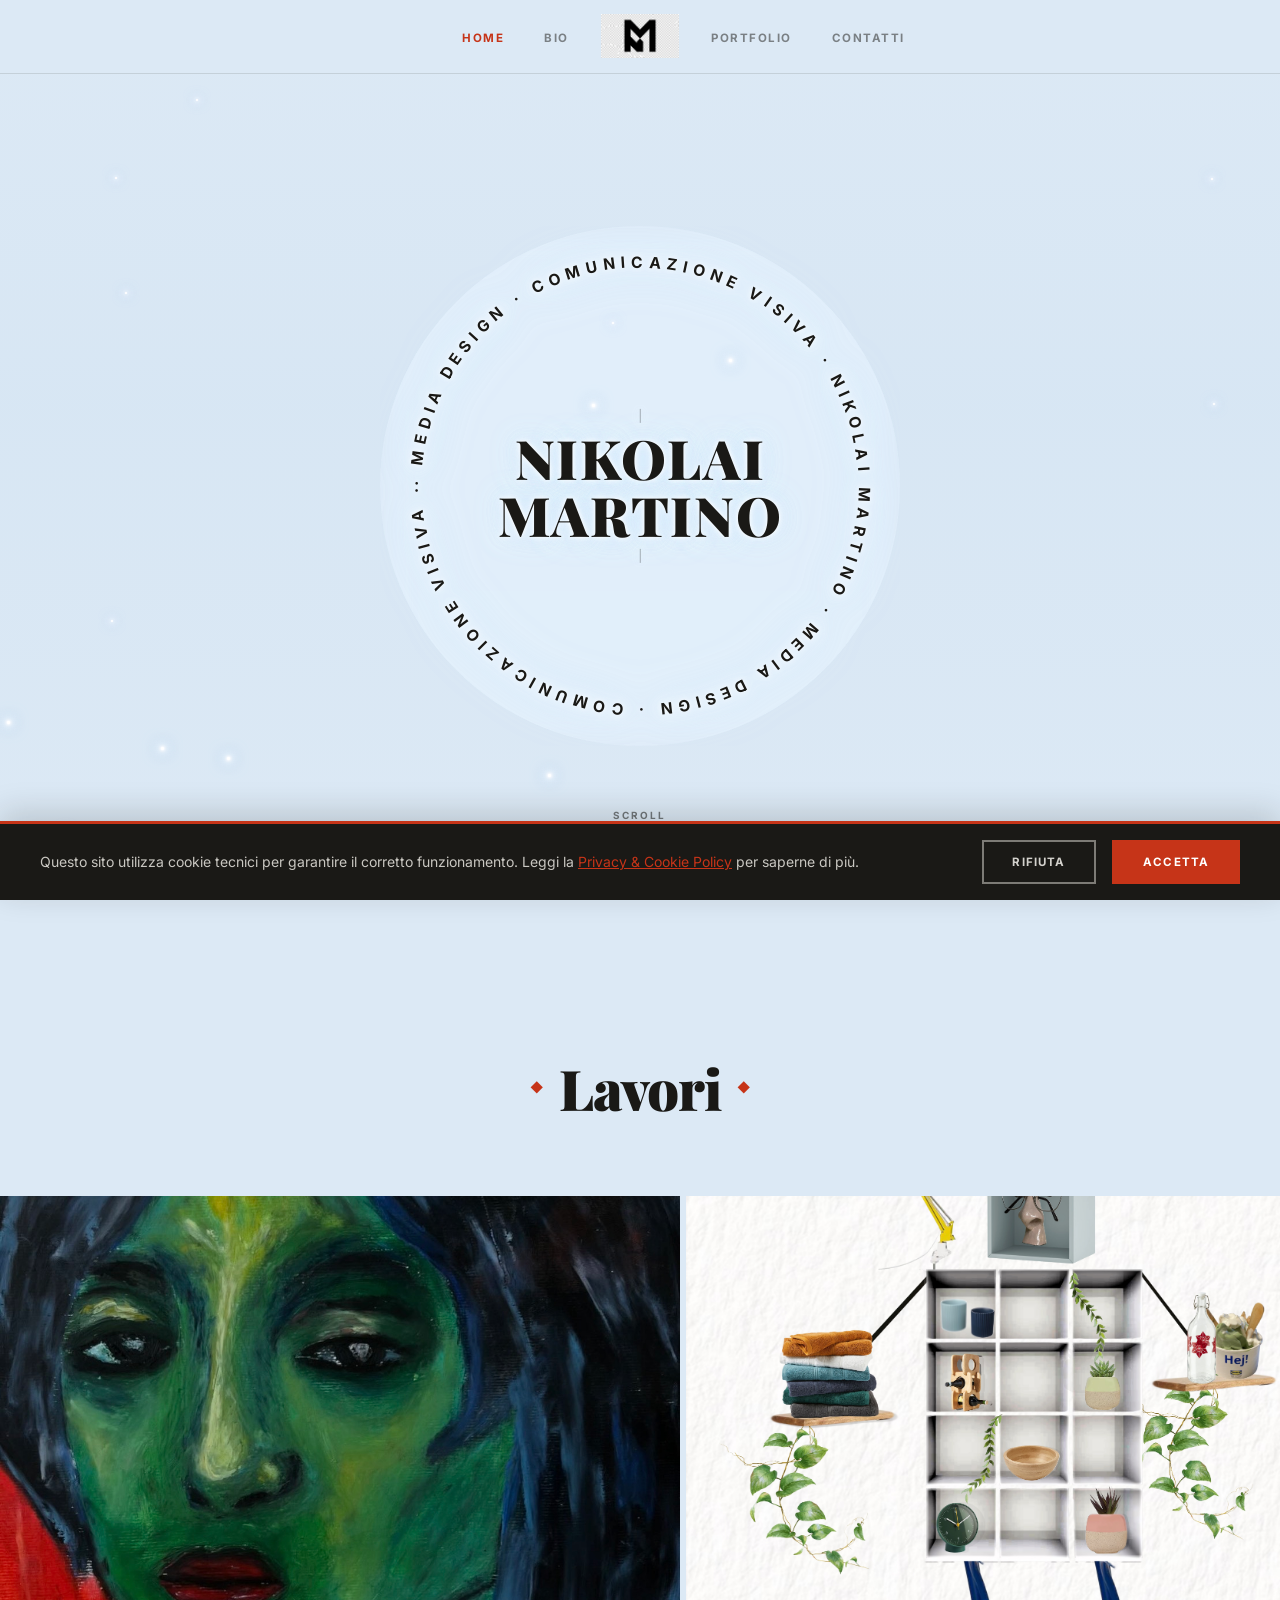
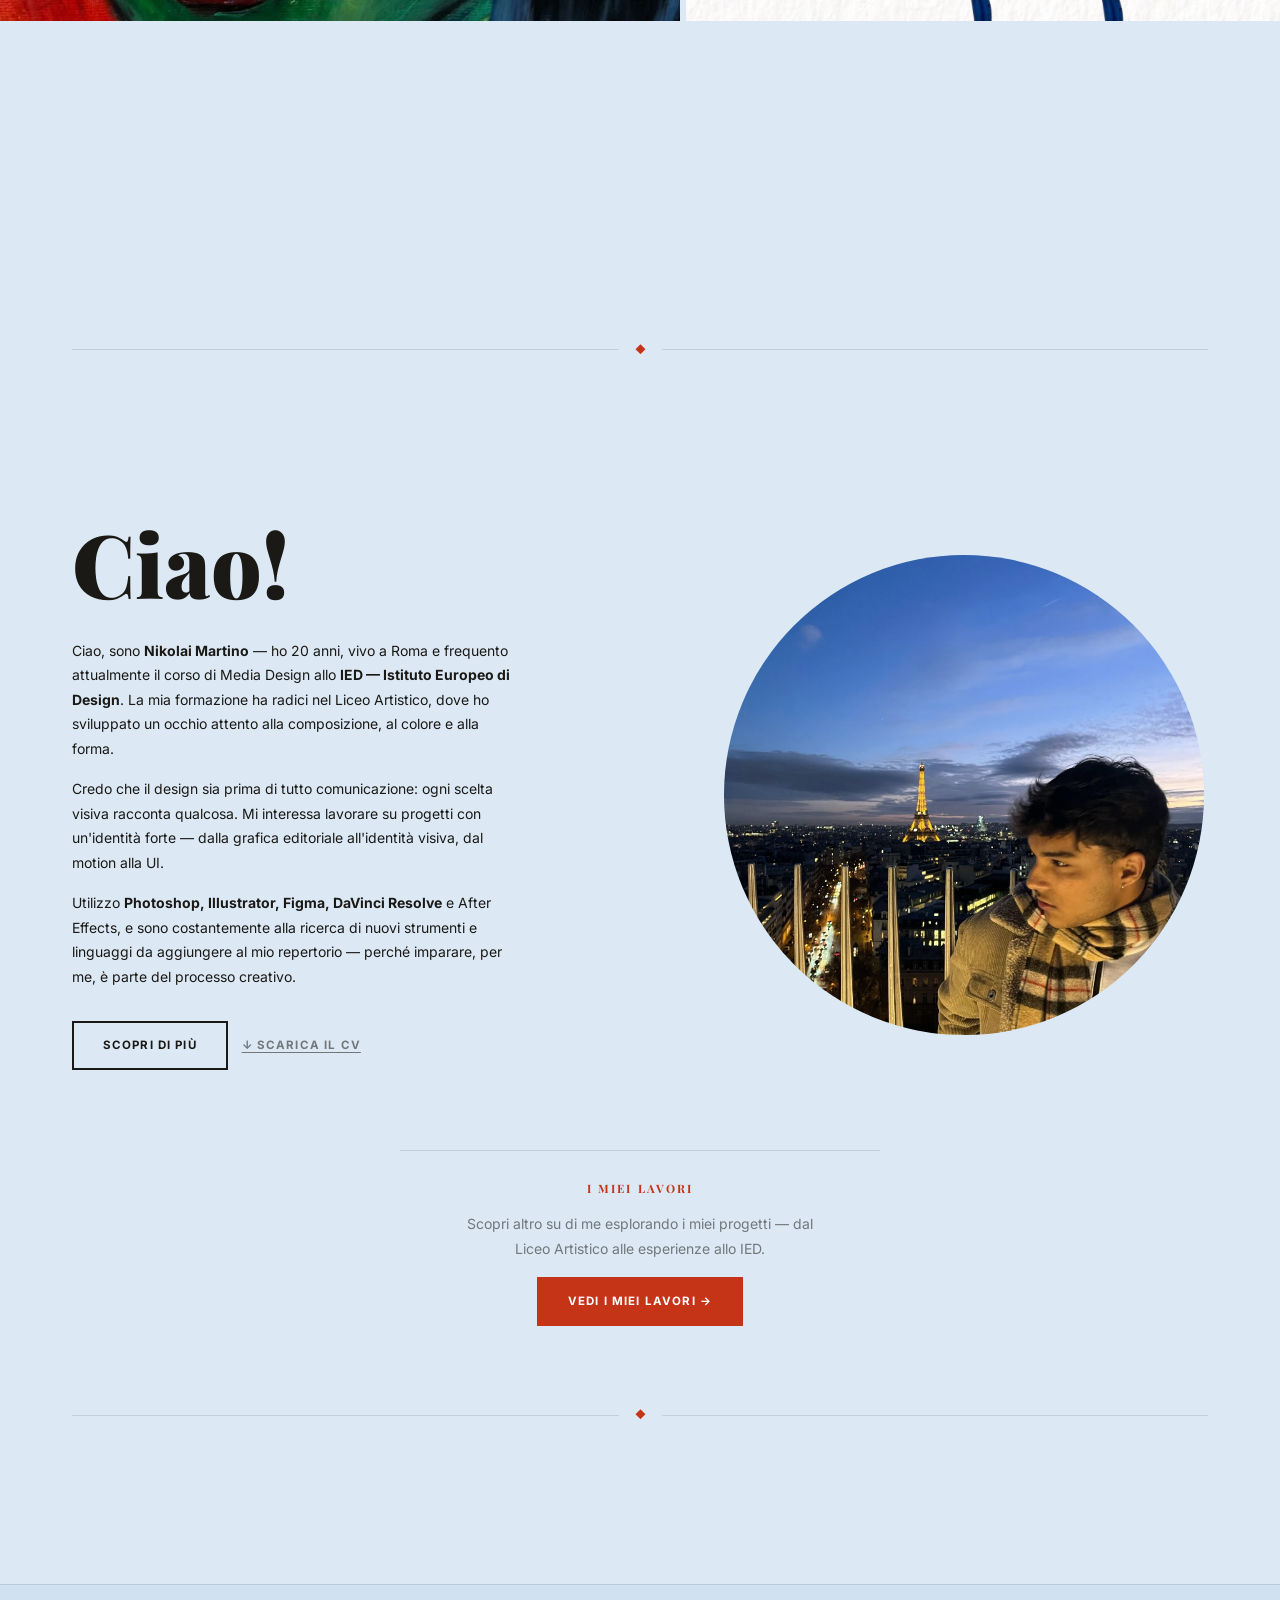
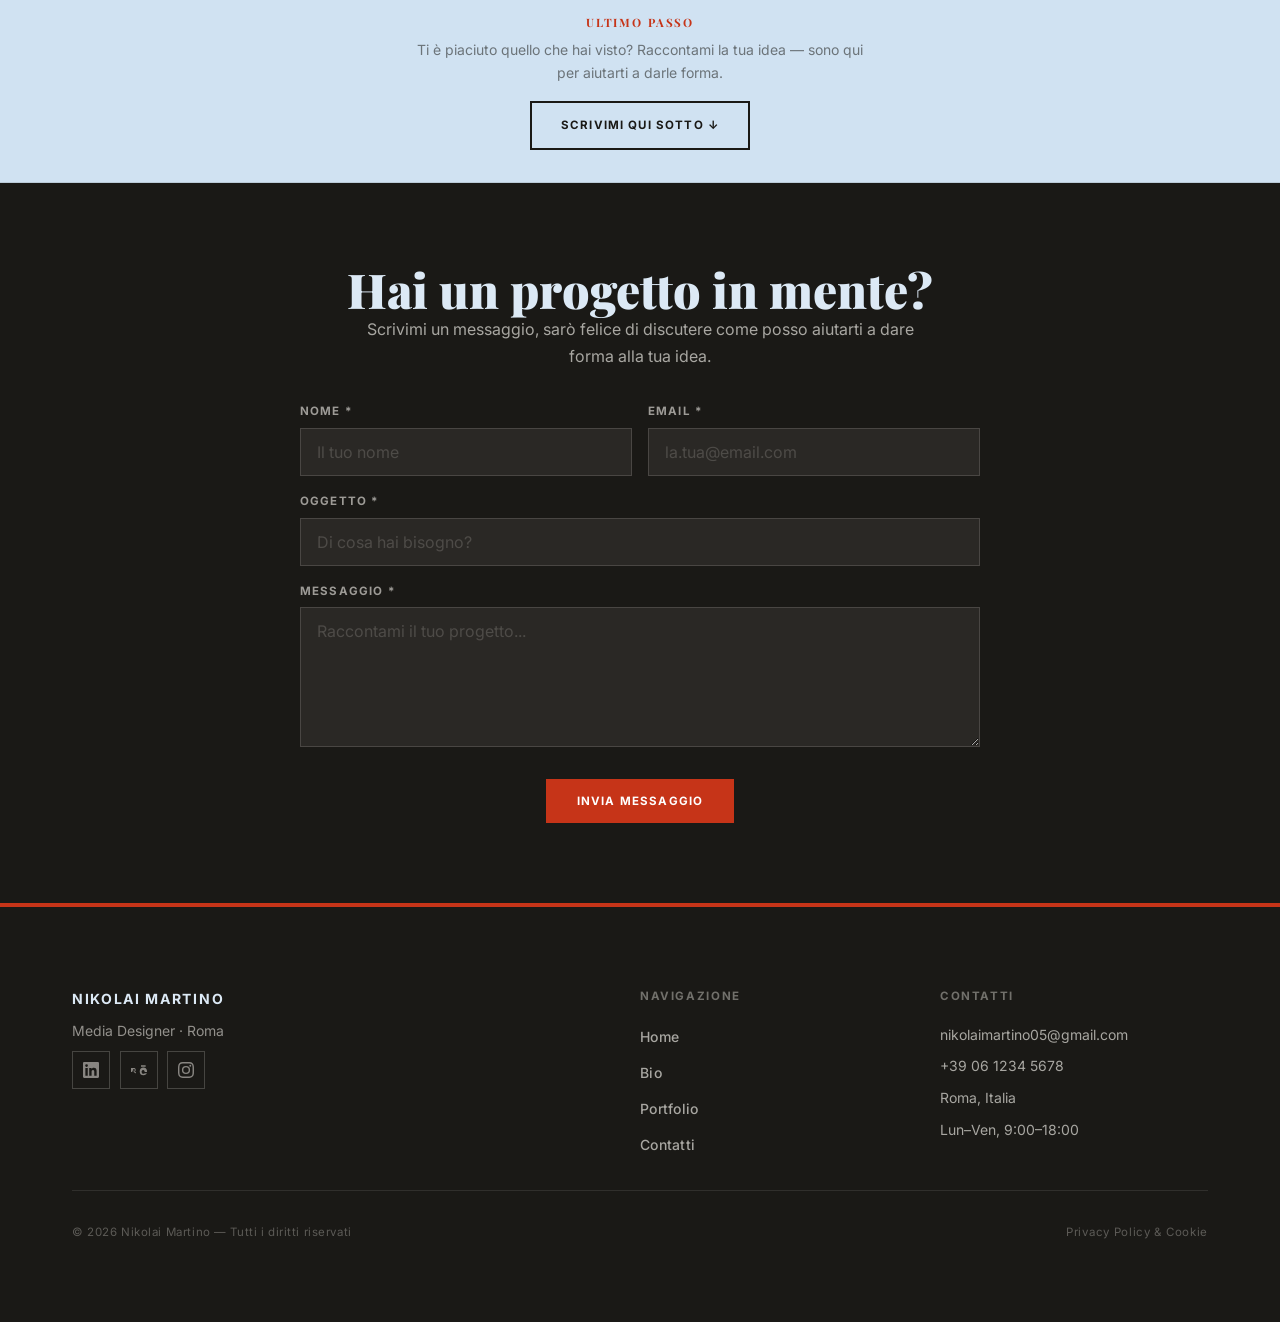
==== commit 5d41fdce: "Rendi i video visibili su GitHub Pages. Aggiunge .nojekyll e rinomina la cartella in esame-video cos" ====
--- a/index.html
+++ b/index.html
@@ -192,7 +192,7 @@
           </a>
 
           <a href="portfolio-video.html" class="work-scroll__card" aria-label="Apri progetto Esame Video Editing">
-            <img src="img/esame%20video/Screenshot%202026-05-10%20alle%2013.44.56.png" alt="Esame Video Editing">
+            <img src="img/esame-video/Screenshot%202026-05-10%20alle%2013.44.56.png" alt="Esame Video Editing">
             <div class="work-scroll__overlay">
               <p class="work-scroll__tag">Video editing</p>
               <h3 class="work-scroll__title">Esame Video Editing</h3>
@@ -229,7 +229,7 @@
           </a>
 
           <a href="portfolio-video.html" class="work-scroll__card" aria-hidden="true" tabindex="-1">
-            <img src="img/esame%20video/Screenshot%202026-05-10%20alle%2013.44.56.png" alt="">
+            <img src="img/esame-video/Screenshot%202026-05-10%20alle%2013.44.56.png" alt="">
             <div class="work-scroll__overlay">
               <p class="work-scroll__tag">Video editing</p>
               <h3 class="work-scroll__title">Esame Video Editing</h3>
--- a/css/style.css
+++ b/css/style.css
@@ -2704,6 +2704,7 @@
 
 .pv-player-wrap {
   width: 100%;
+  aspect-ratio: 16 / 9;
   background: #0c0b0a;
   border-radius: 4px;
   overflow: hidden;
@@ -2712,8 +2713,11 @@
 
 .pv-player {
   width: 100%;
+  height: 100%;
   max-height: 72vh;
   display: block;
+  object-fit: contain;
+  background: #0c0b0a;
 }
 
 .pv-footer-nav {
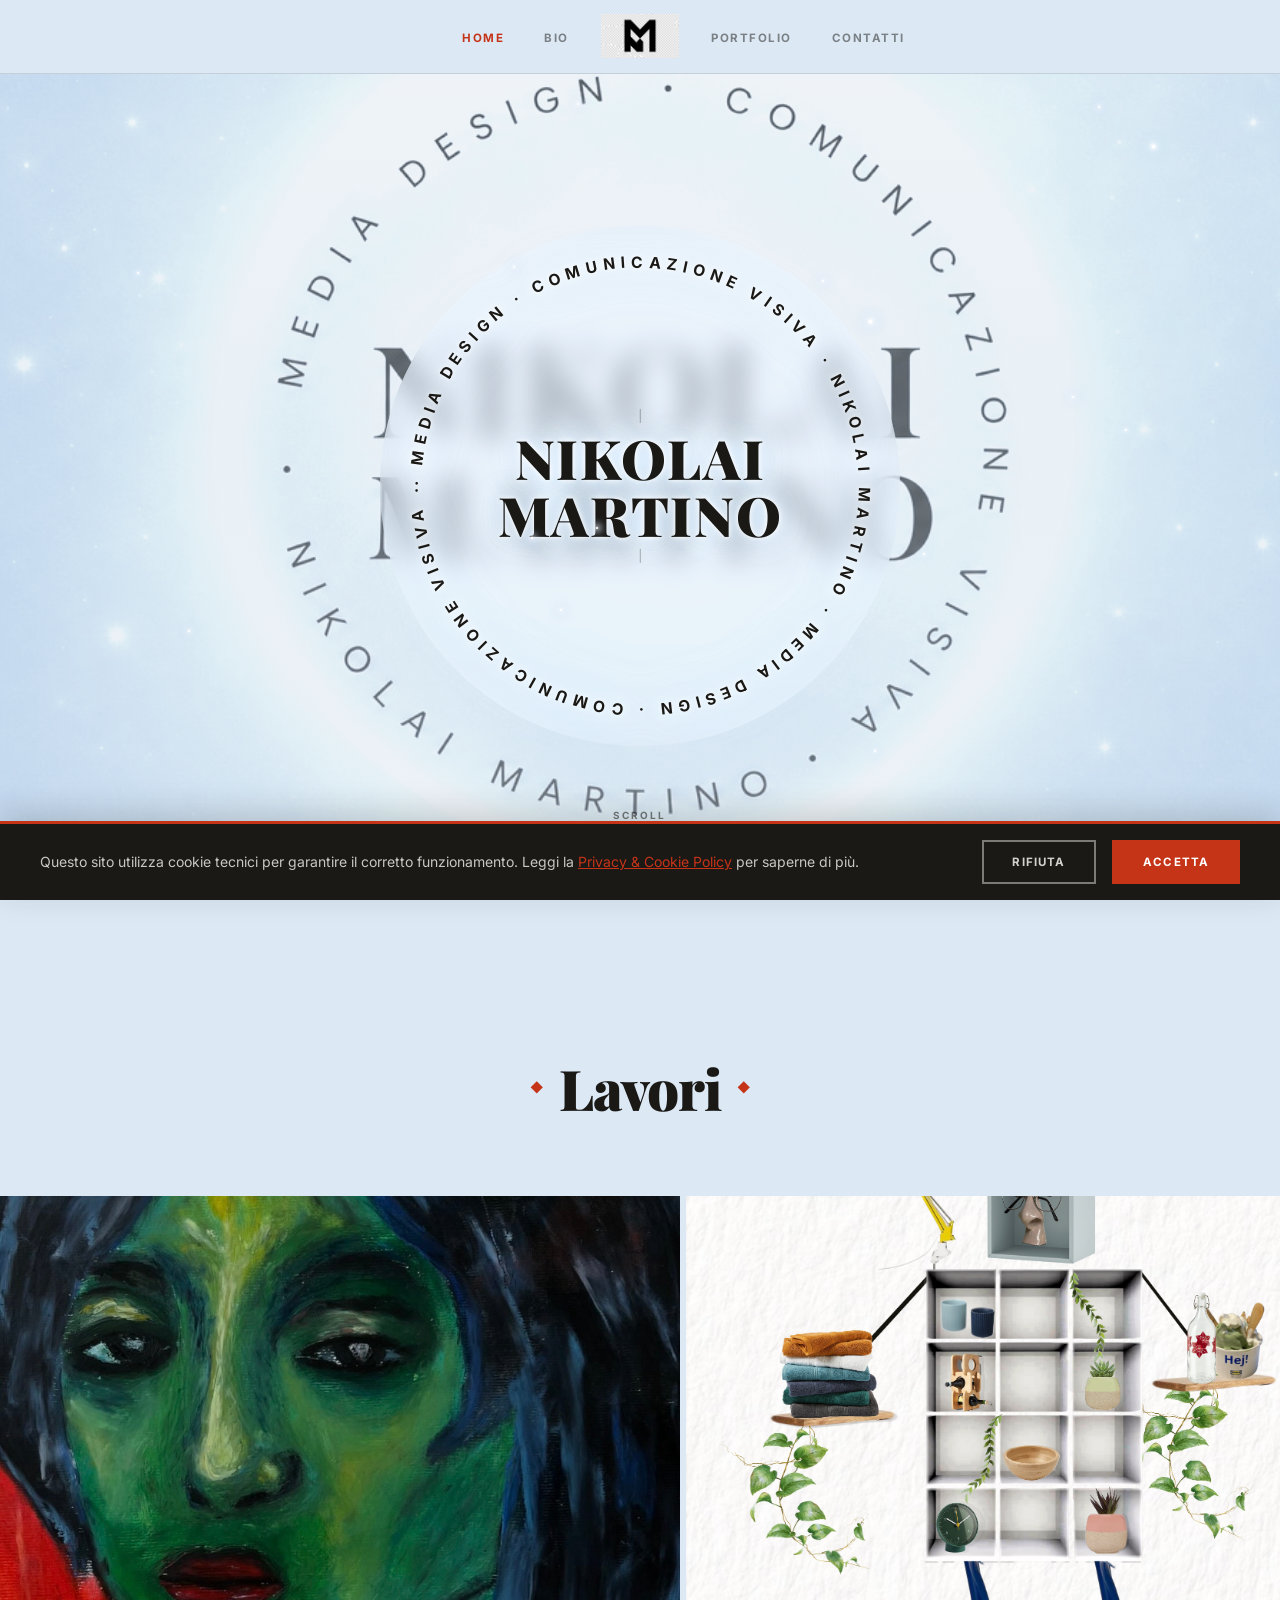
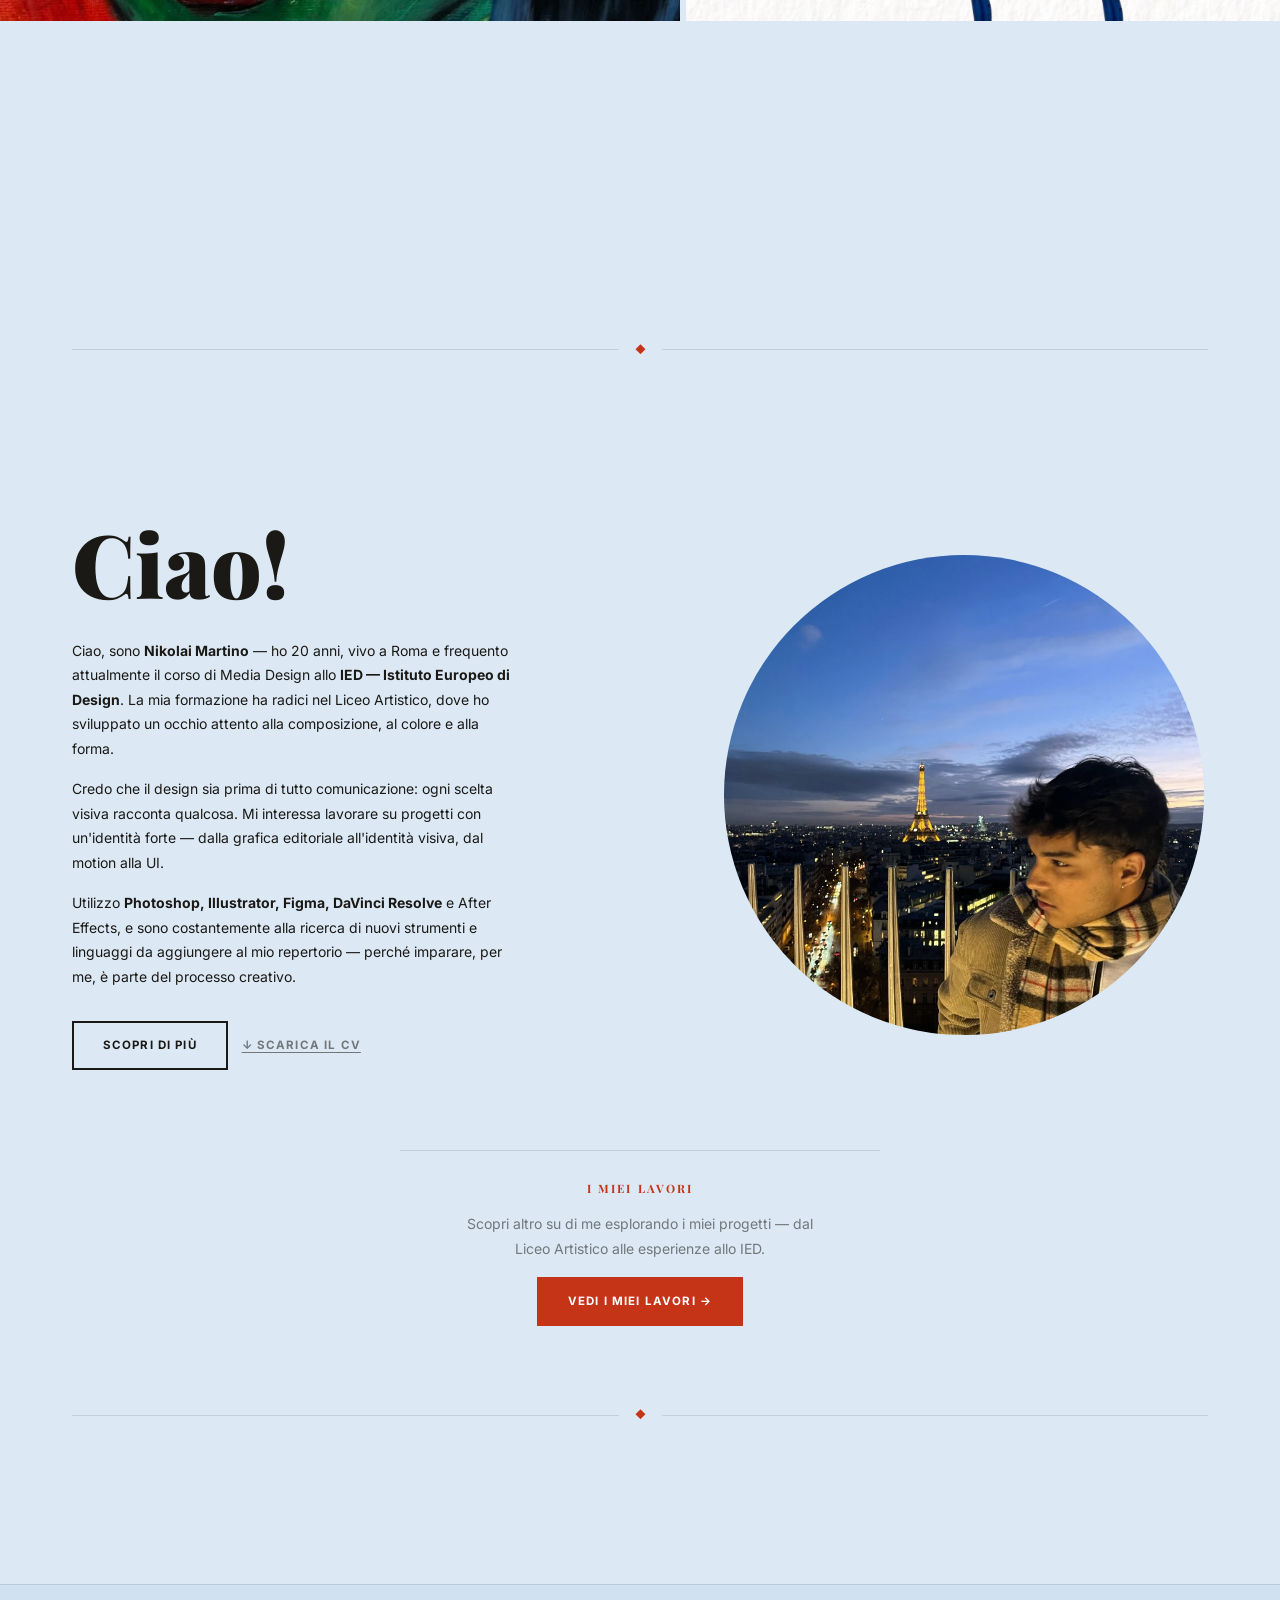
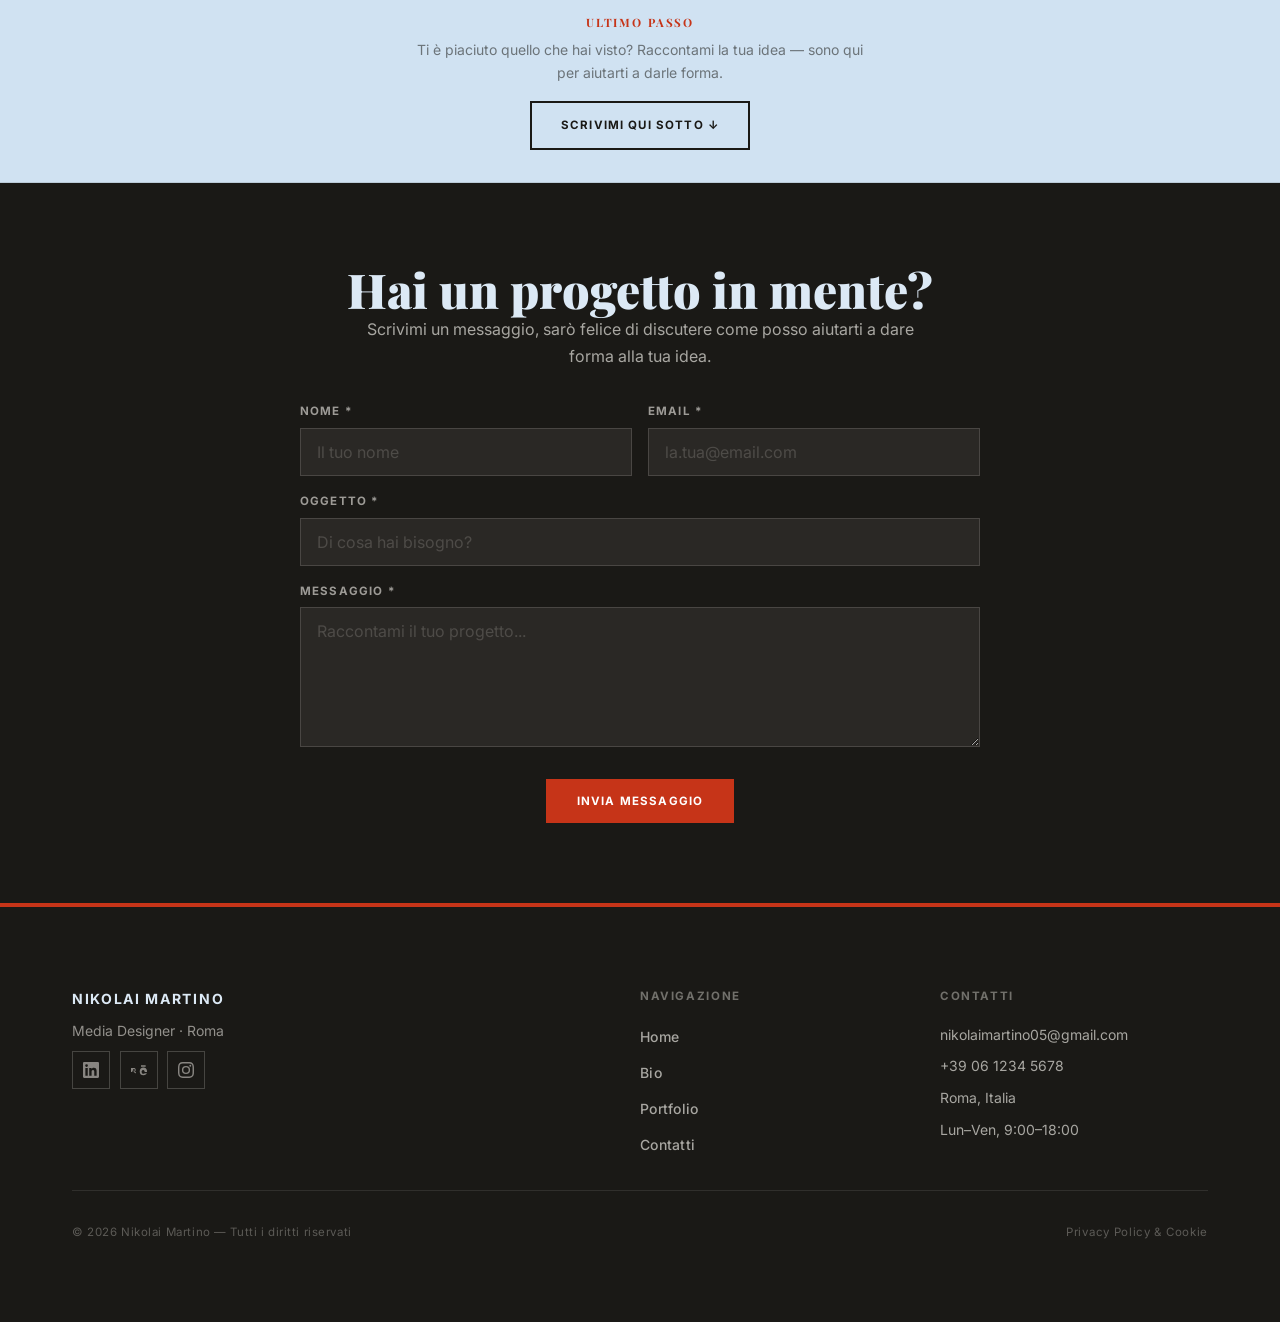
==== commit 96fadbe7: "Speed up hero background rendering on first load. Add an immediate hero image fallback and preload i" ====
--- a/index.html
+++ b/index.html
@@ -30,6 +30,7 @@
   <link rel="preconnect" href="https://fonts.googleapis.com">
   <link rel="preconnect" href="https://fonts.gstatic.com" crossorigin>
   <link href="https://fonts.googleapis.com/css2?family=Inter:wght@400;500;700&family=Playfair+Display:wght@700;900&display=swap" rel="stylesheet">
+  <link rel="preload" as="image" href="img/og-share-hero.jpg" fetchpriority="high">
 
   <!-- Stylesheet -->
   <link rel="stylesheet" href="css/style.css">
@@ -94,6 +95,8 @@
       <video
         class="site-hero__video"
         src="img/sfondi/14081587_1920_1080_60fps.mp4"
+        poster="img/og-share-hero.jpg"
+        preload="metadata"
         autoplay
         loop
         muted
--- a/css/style.css
+++ b/css/style.css
@@ -295,6 +295,10 @@
   padding-top: 72px;
   padding-inline: var(--space-md);
   background-color: var(--color-bg);
+  background-image: url('../img/og-share-hero.jpg');
+  background-position: center;
+  background-repeat: no-repeat;
+  background-size: cover;
   position: relative;
   overflow: hidden;
 }
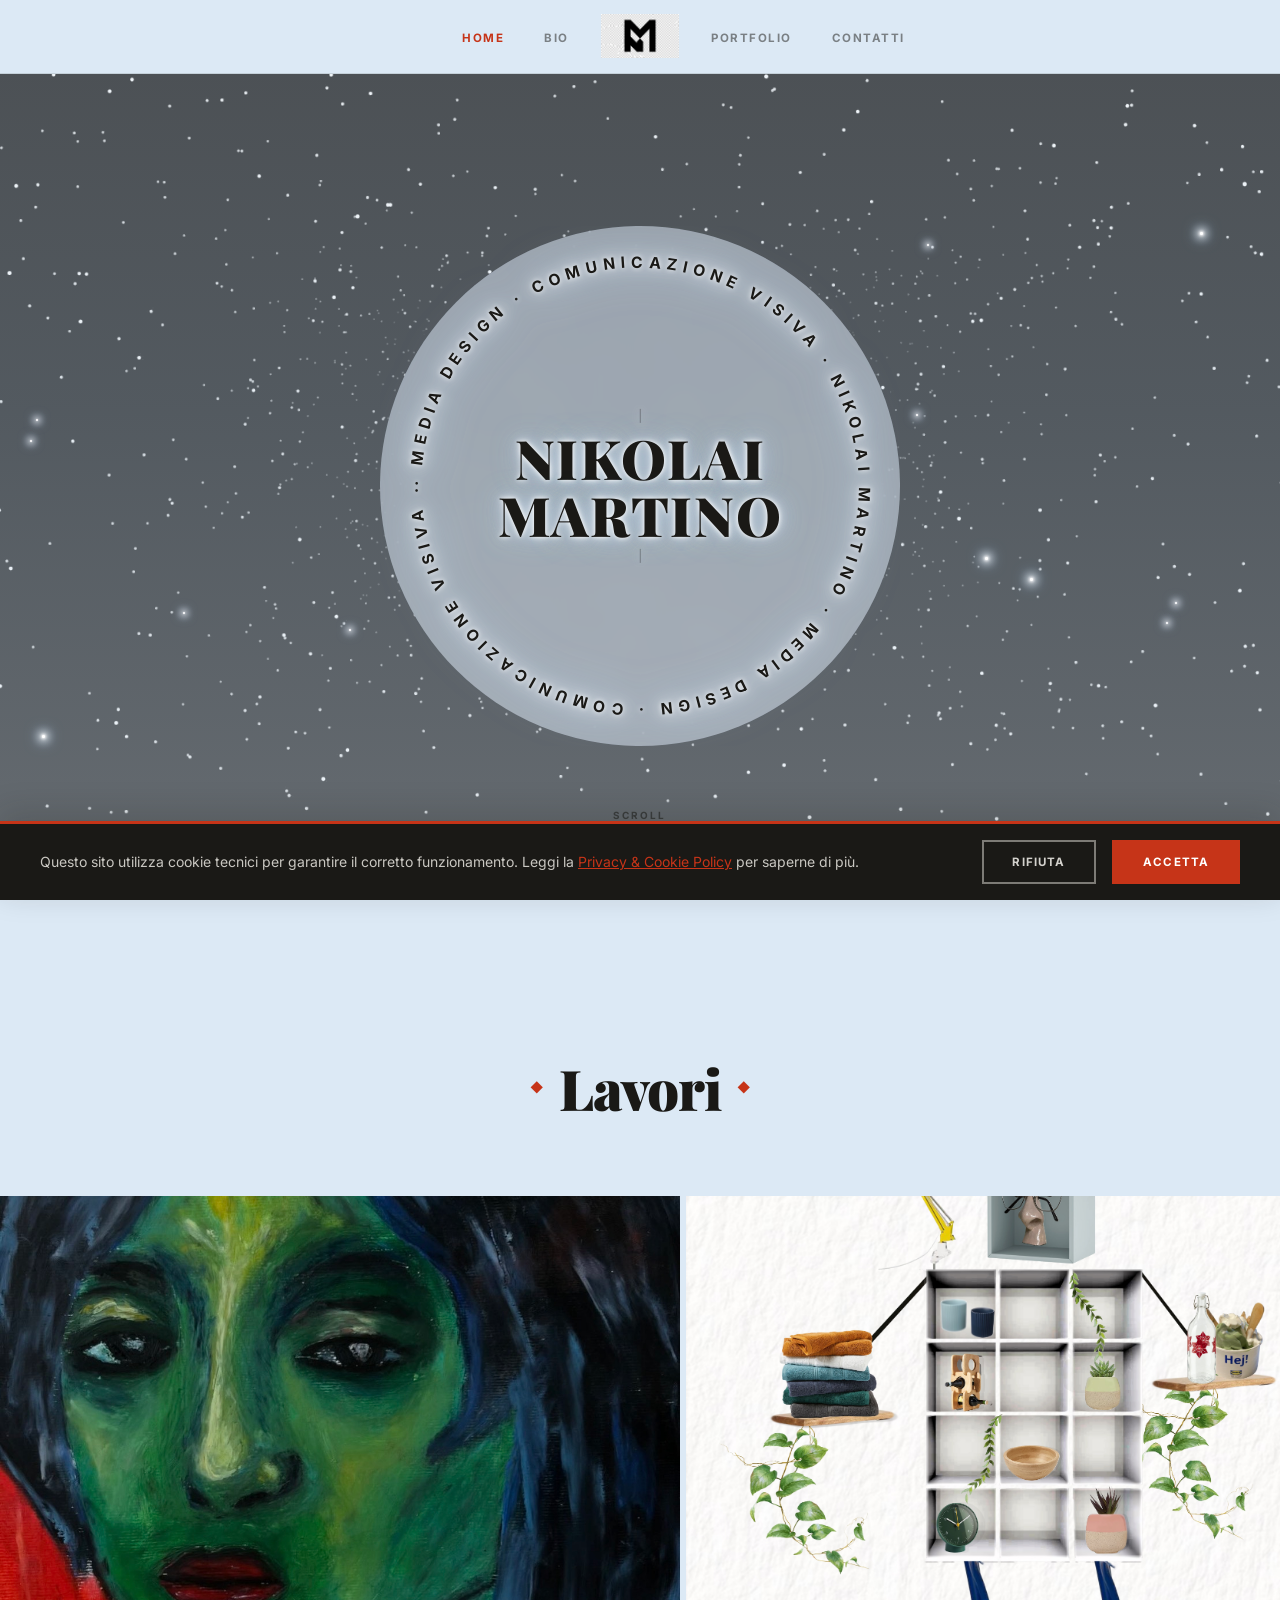
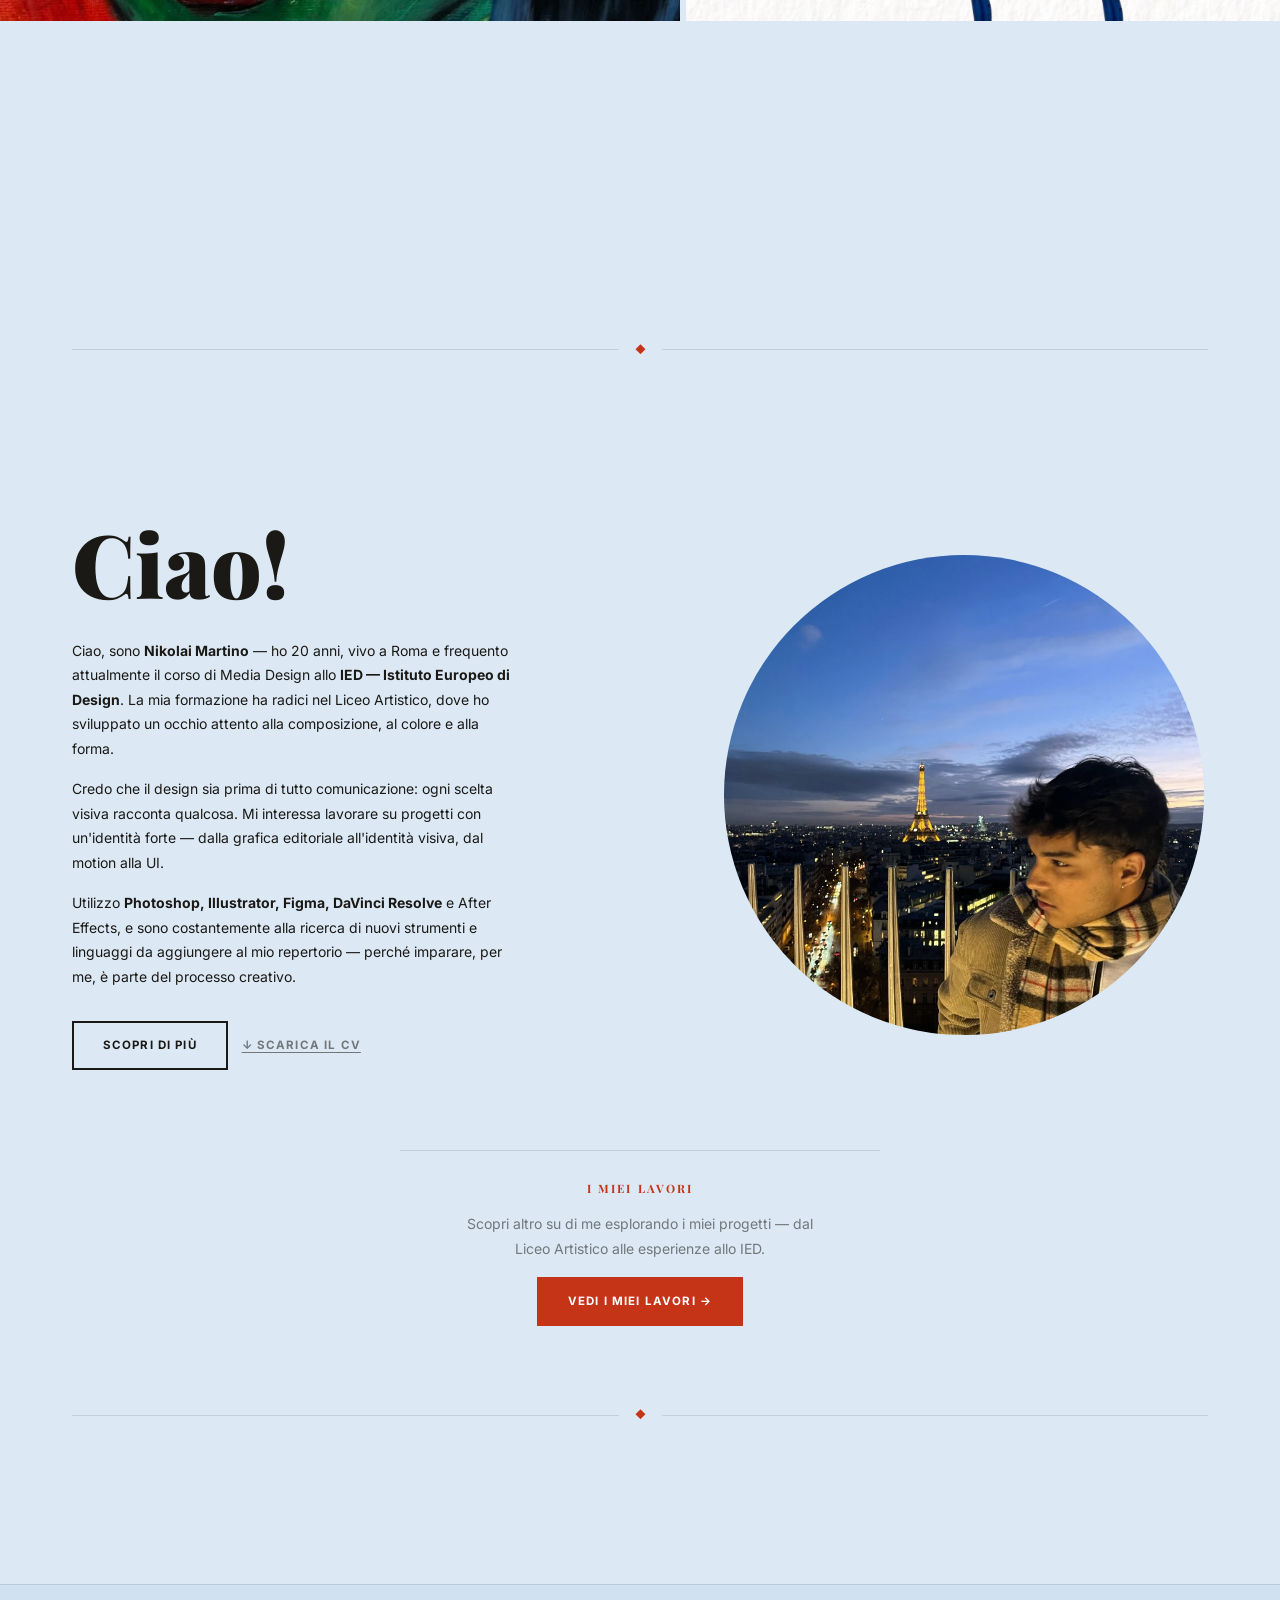
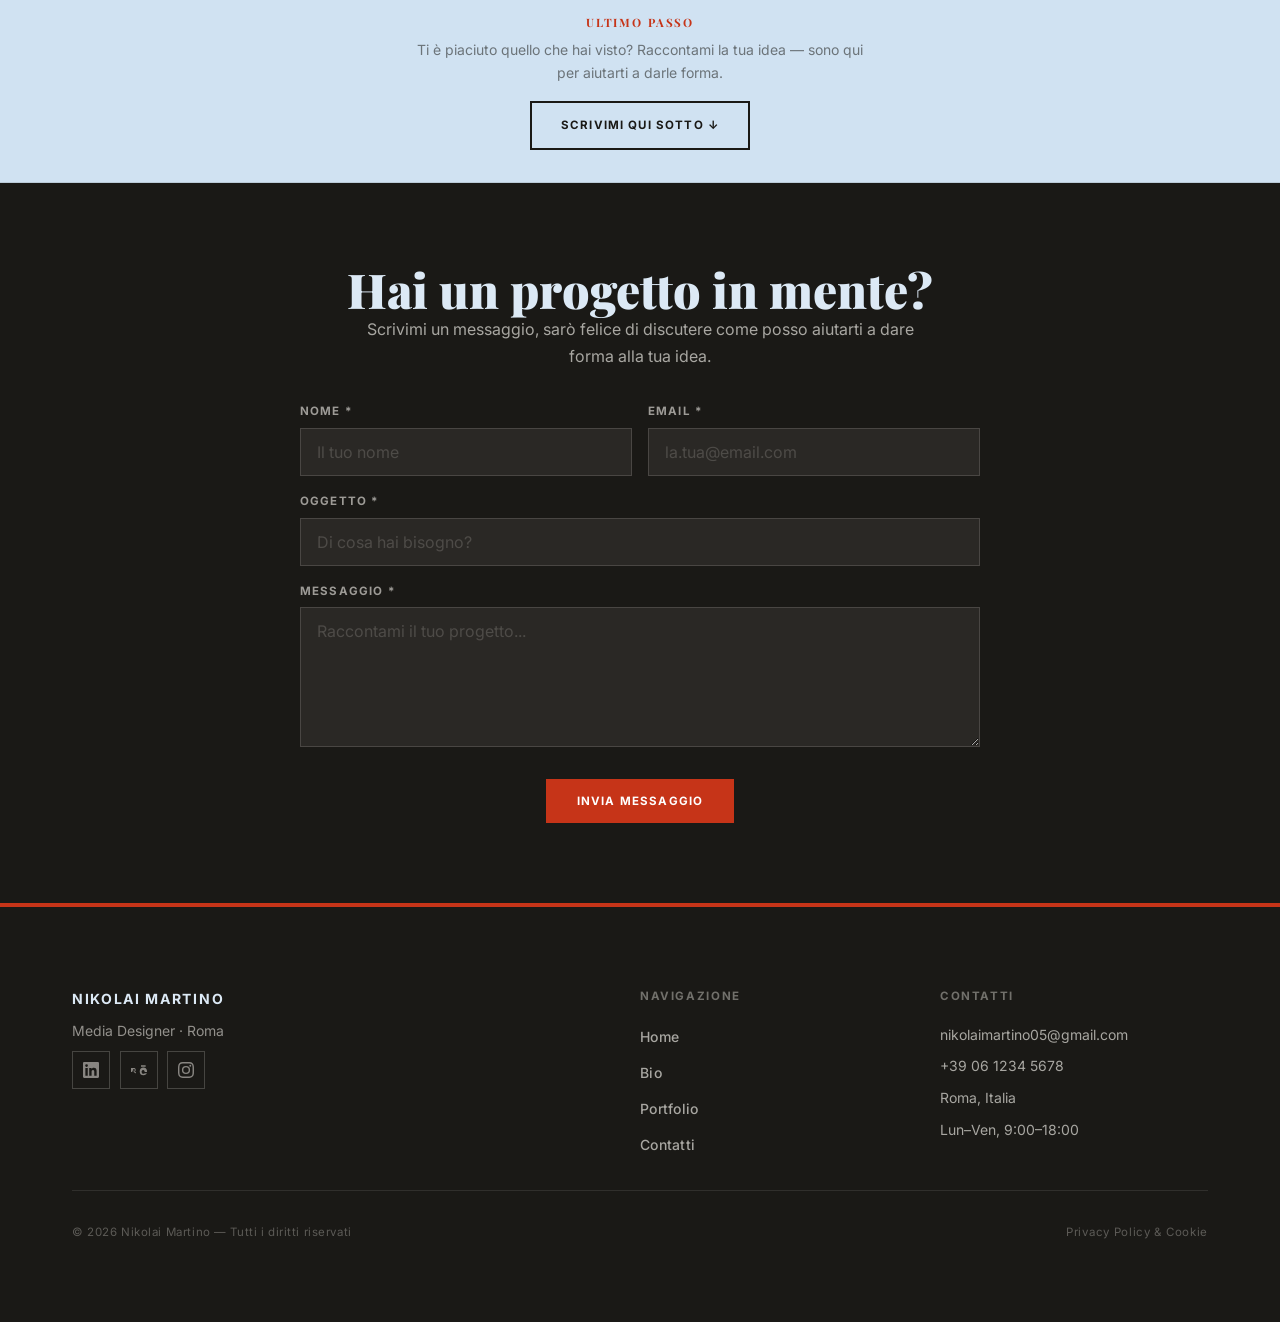
==== commit 7beb452d: "Use a clean video poster for the hero fallback. Replace the duplicated hero preview with a poster fr" ====
--- a/index.html
+++ b/index.html
@@ -30,7 +30,7 @@
   <link rel="preconnect" href="https://fonts.googleapis.com">
   <link rel="preconnect" href="https://fonts.gstatic.com" crossorigin>
   <link href="https://fonts.googleapis.com/css2?family=Inter:wght@400;500;700&family=Playfair+Display:wght@700;900&display=swap" rel="stylesheet">
-  <link rel="preload" as="image" href="img/og-share-hero.jpg" fetchpriority="high">
+  <link rel="preload" as="image" href="img/sfondi/14081587_1920_1080_60fps.mp4.png" fetchpriority="high">
 
   <!-- Stylesheet -->
   <link rel="stylesheet" href="css/style.css">
@@ -95,7 +95,7 @@
       <video
         class="site-hero__video"
         src="img/sfondi/14081587_1920_1080_60fps.mp4"
-        poster="img/og-share-hero.jpg"
+        poster="img/sfondi/14081587_1920_1080_60fps.mp4.png"
         preload="metadata"
         autoplay
         loop
--- a/css/style.css
+++ b/css/style.css
@@ -295,7 +295,7 @@
   padding-top: 72px;
   padding-inline: var(--space-md);
   background-color: var(--color-bg);
-  background-image: url('../img/og-share-hero.jpg');
+  background-image: url('../img/sfondi/14081587_1920_1080_60fps.mp4.png');
   background-position: center;
   background-repeat: no-repeat;
   background-size: cover;
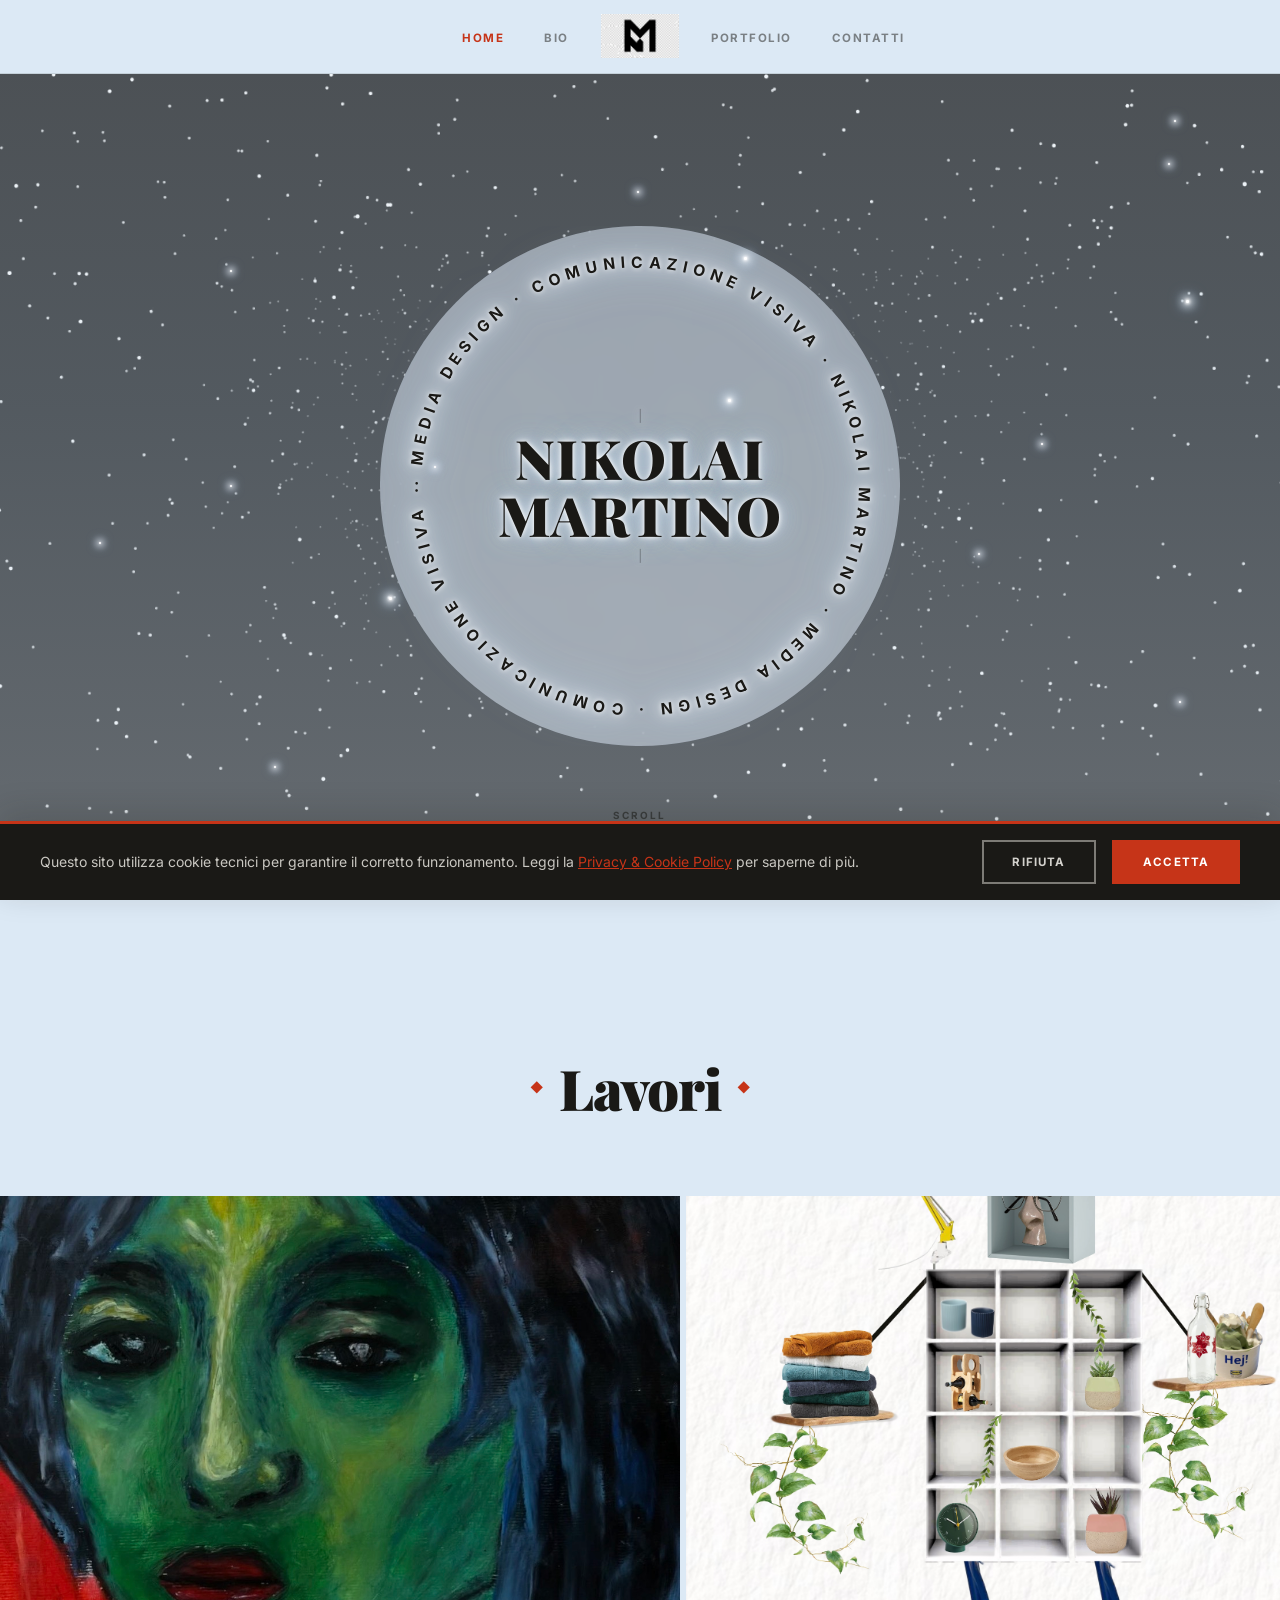
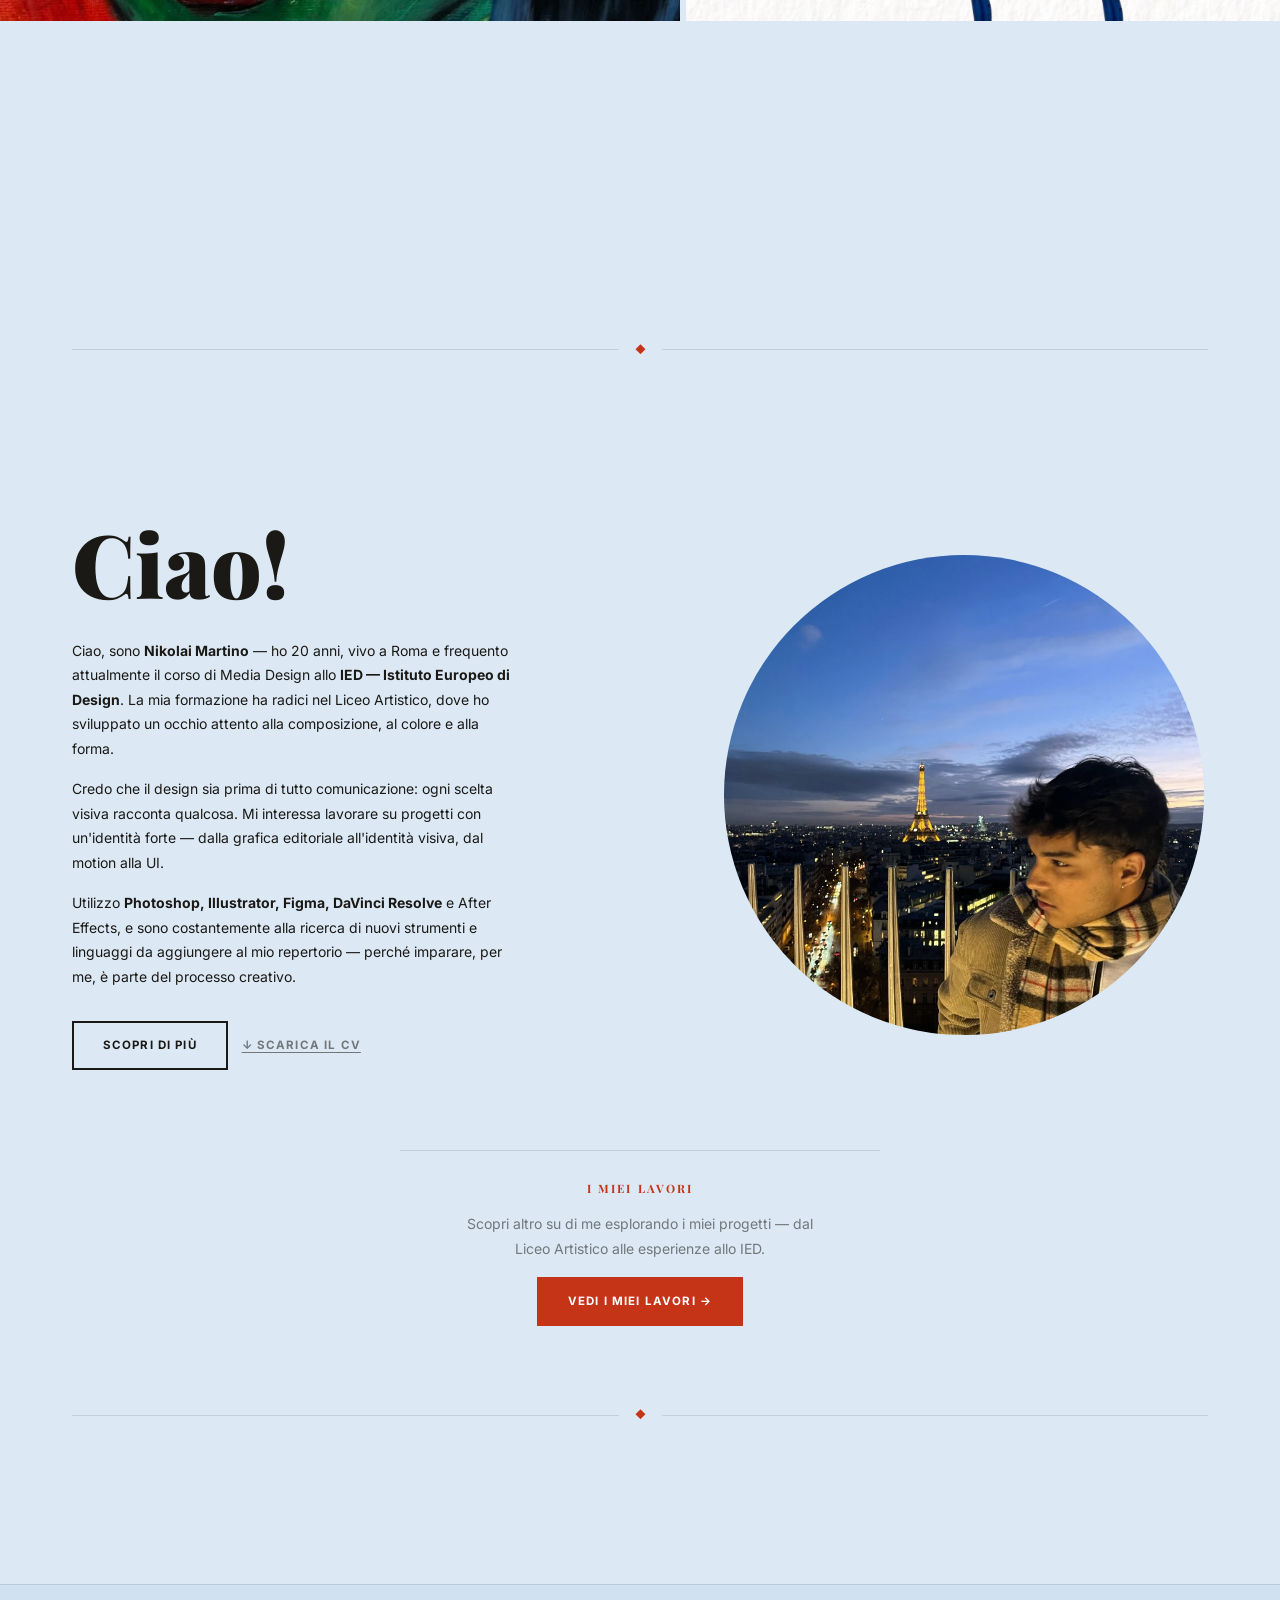
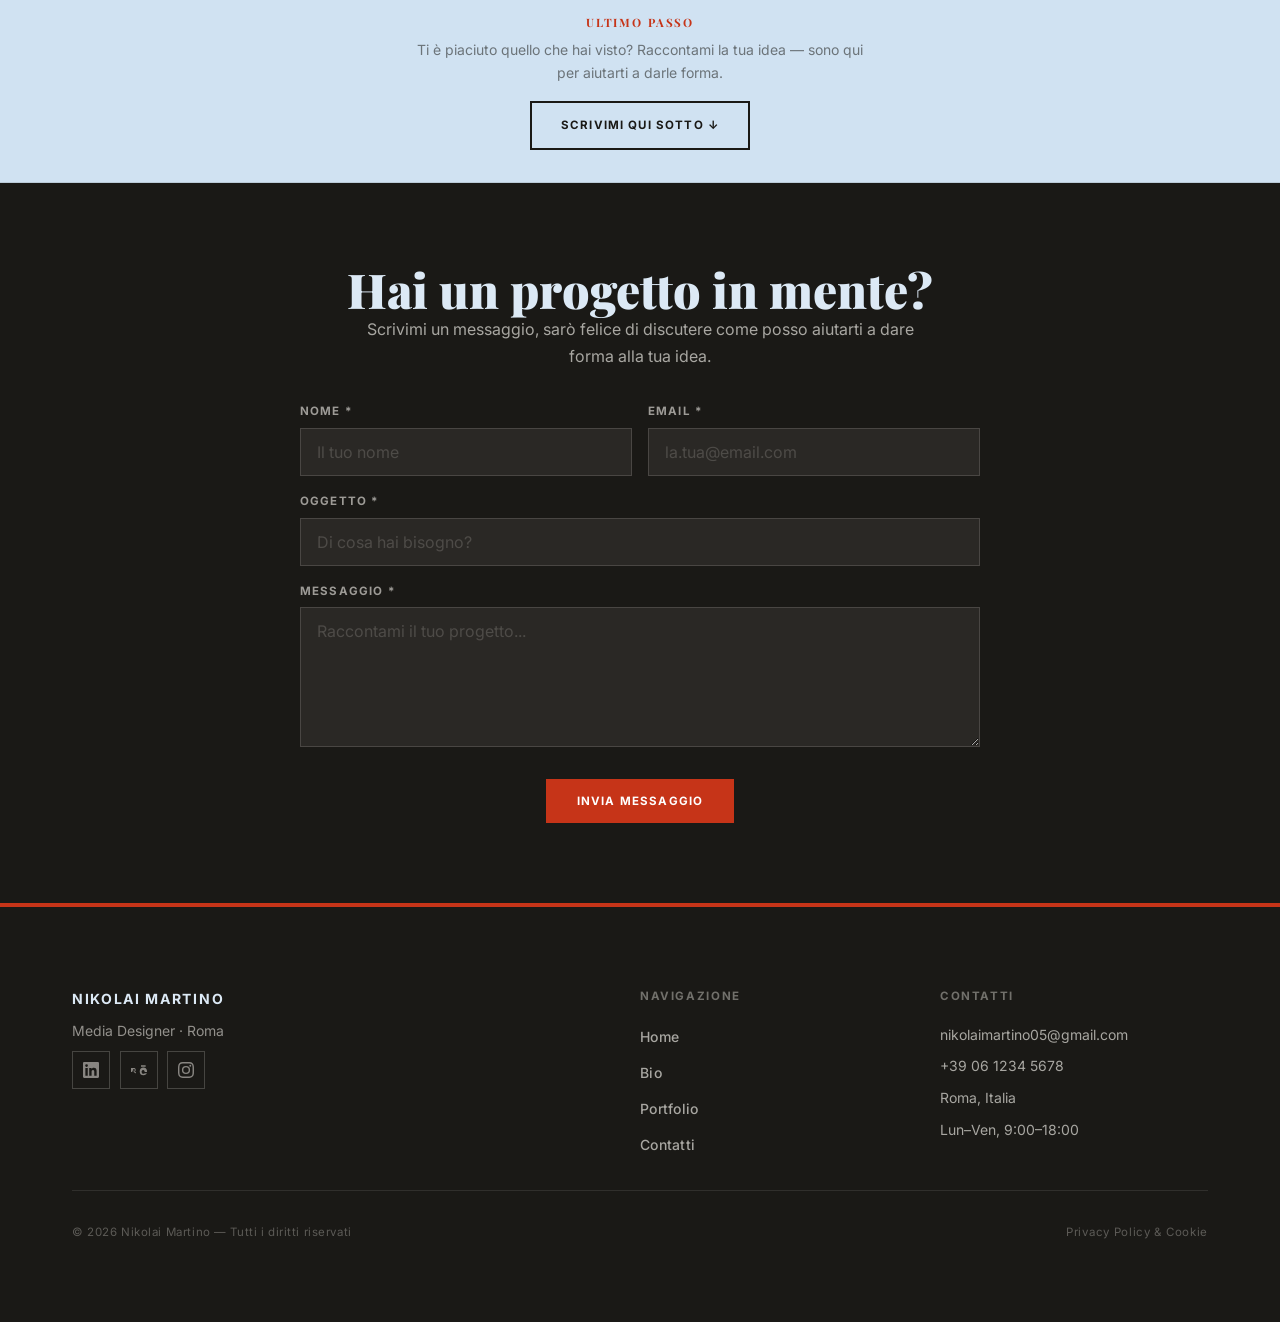
==== commit de20e297: "Remove invalid preload attribute from the hero fallback. Drop the unsupported fetchpriority attribut" ====
--- a/index.html
+++ b/index.html
@@ -30,7 +30,7 @@
   <link rel="preconnect" href="https://fonts.googleapis.com">
   <link rel="preconnect" href="https://fonts.gstatic.com" crossorigin>
   <link href="https://fonts.googleapis.com/css2?family=Inter:wght@400;500;700&family=Playfair+Display:wght@700;900&display=swap" rel="stylesheet">
-  <link rel="preload" as="image" href="img/sfondi/14081587_1920_1080_60fps.mp4.png" fetchpriority="high">
+  <link rel="preload" as="image" href="img/sfondi/14081587_1920_1080_60fps.mp4.png">
 
   <!-- Stylesheet -->
   <link rel="stylesheet" href="css/style.css">
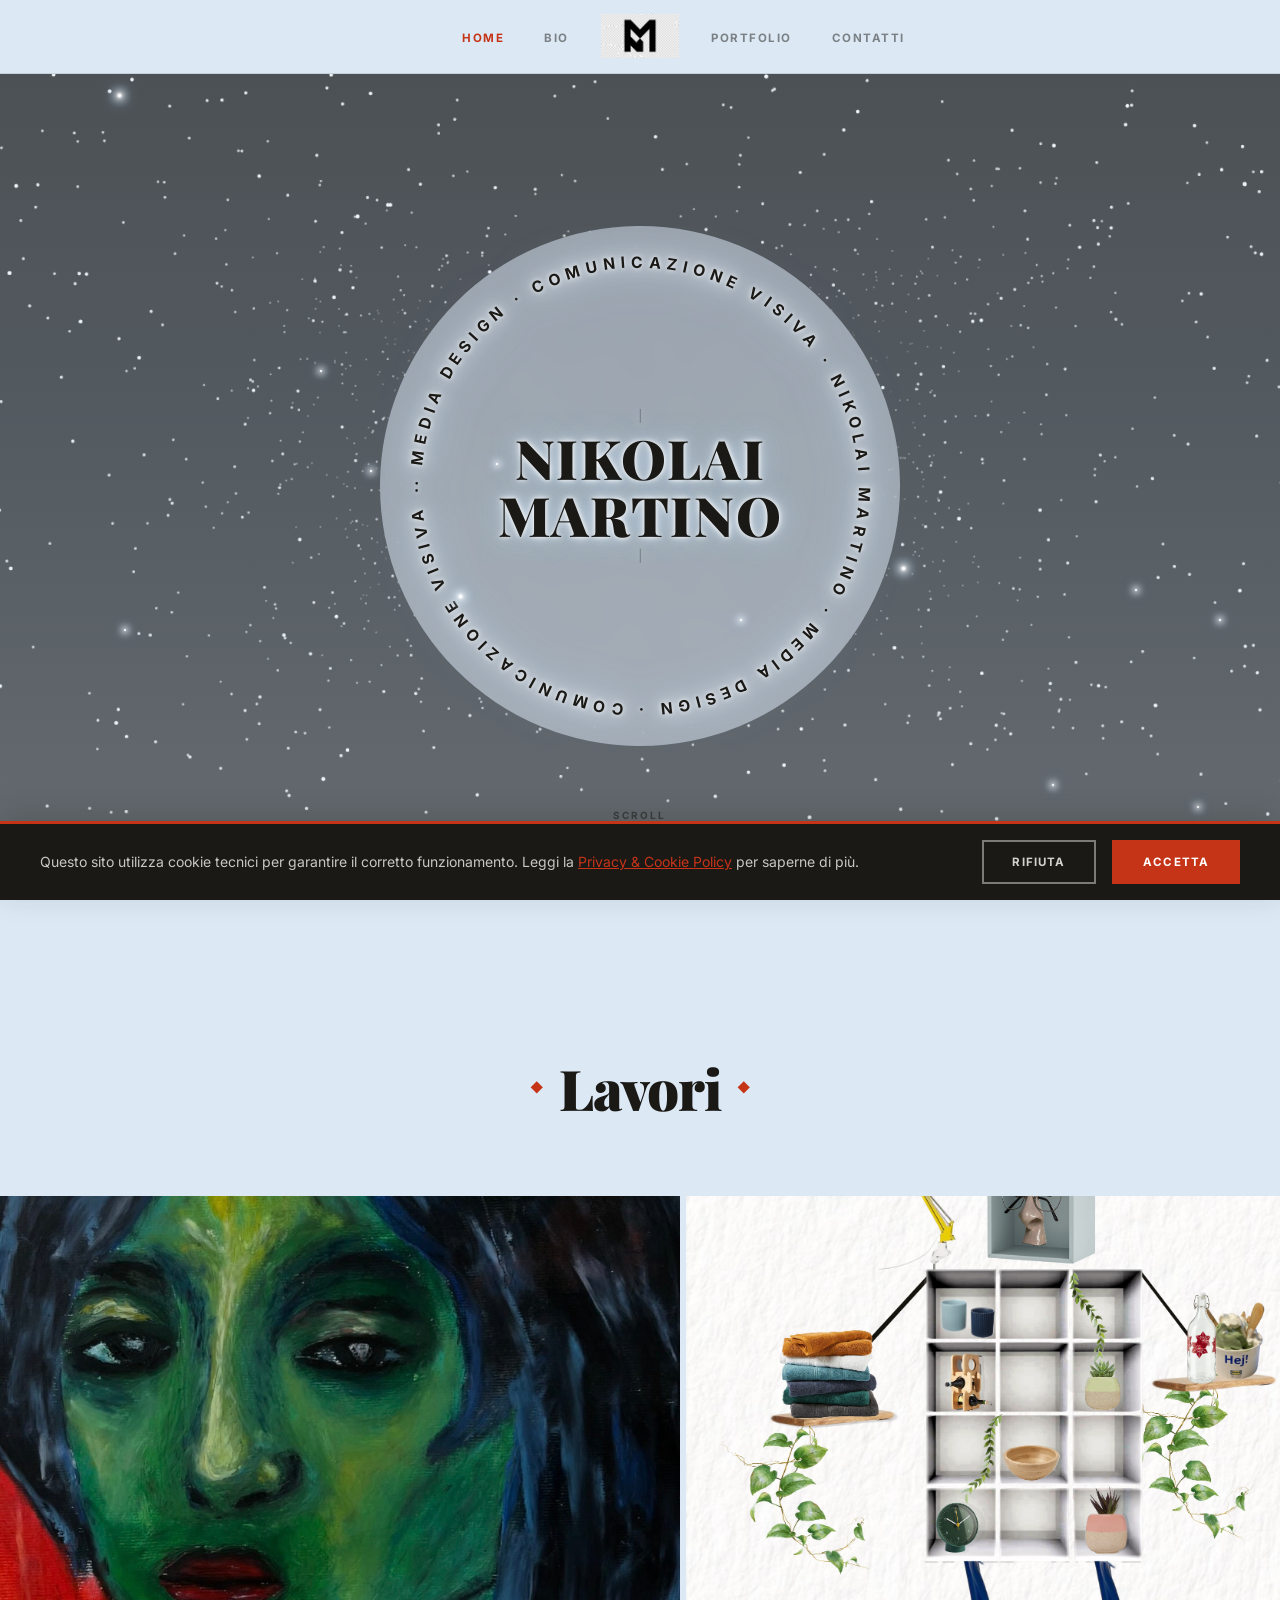
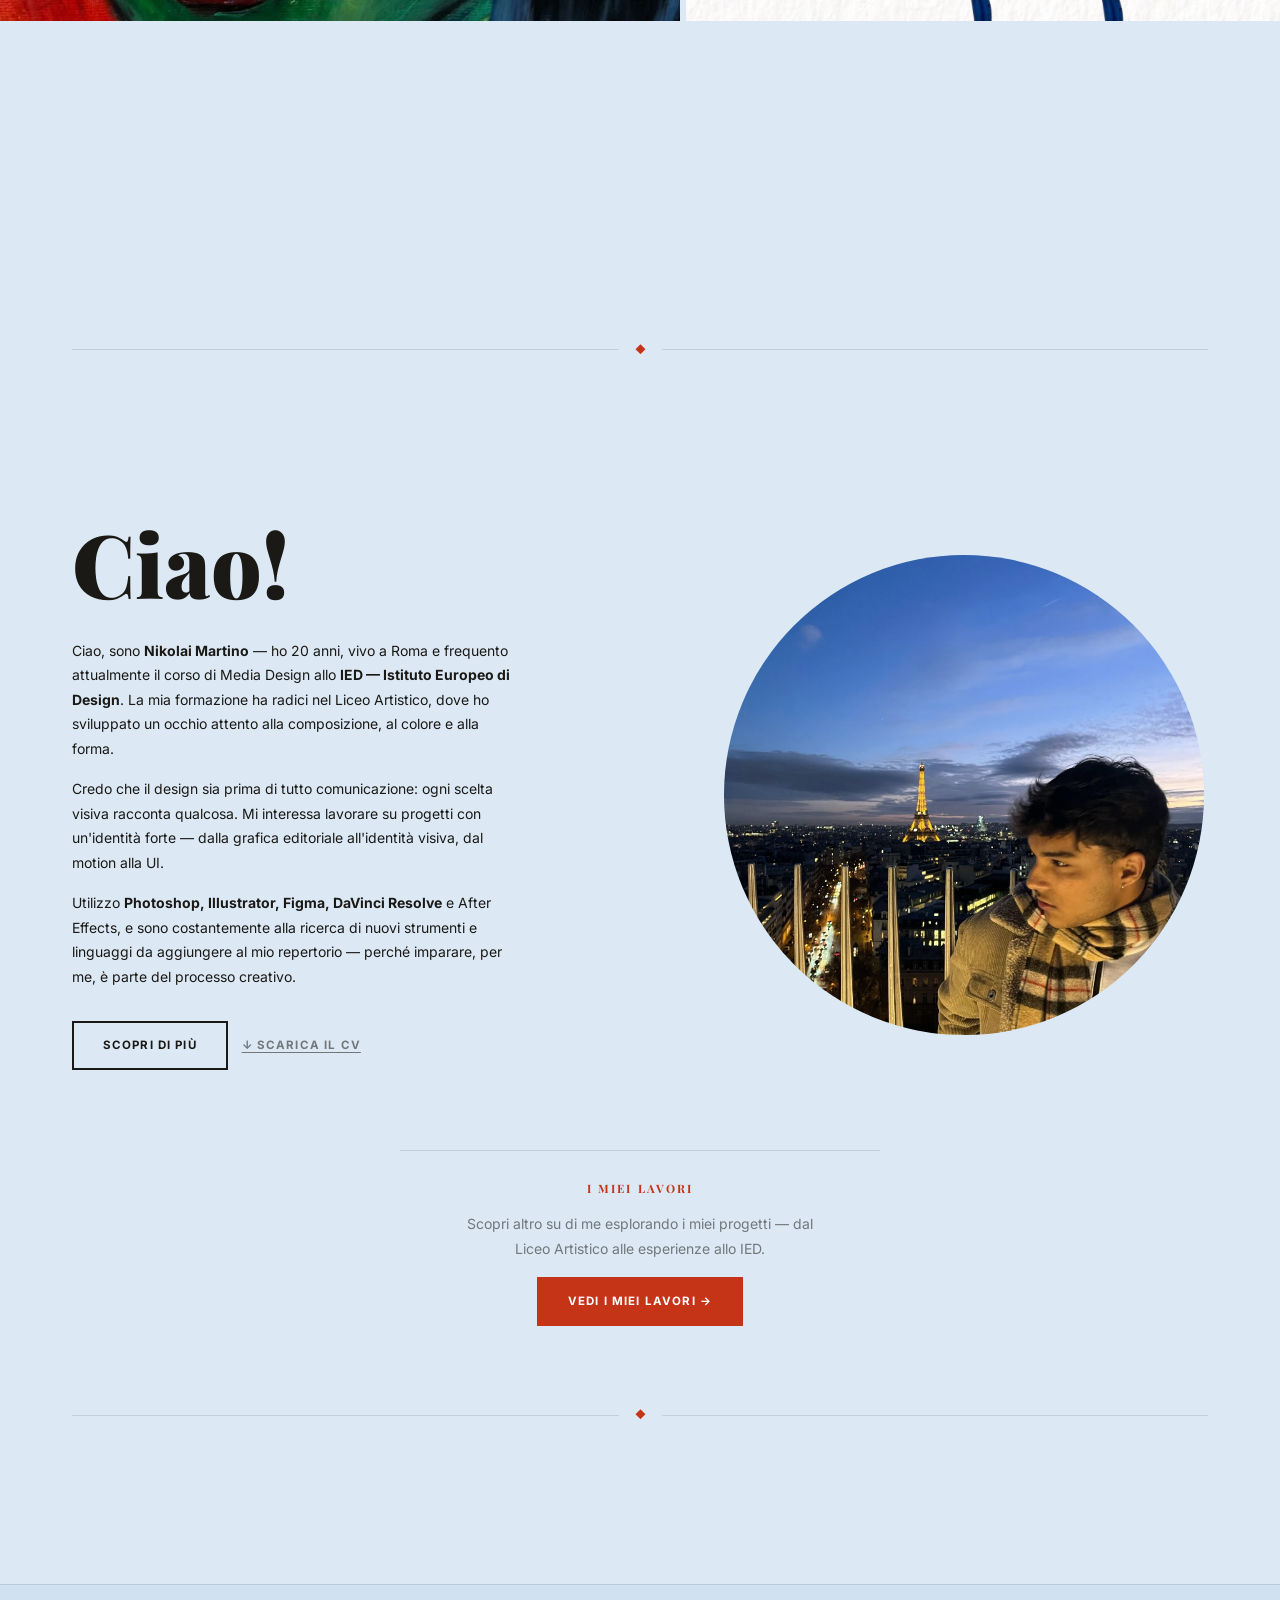
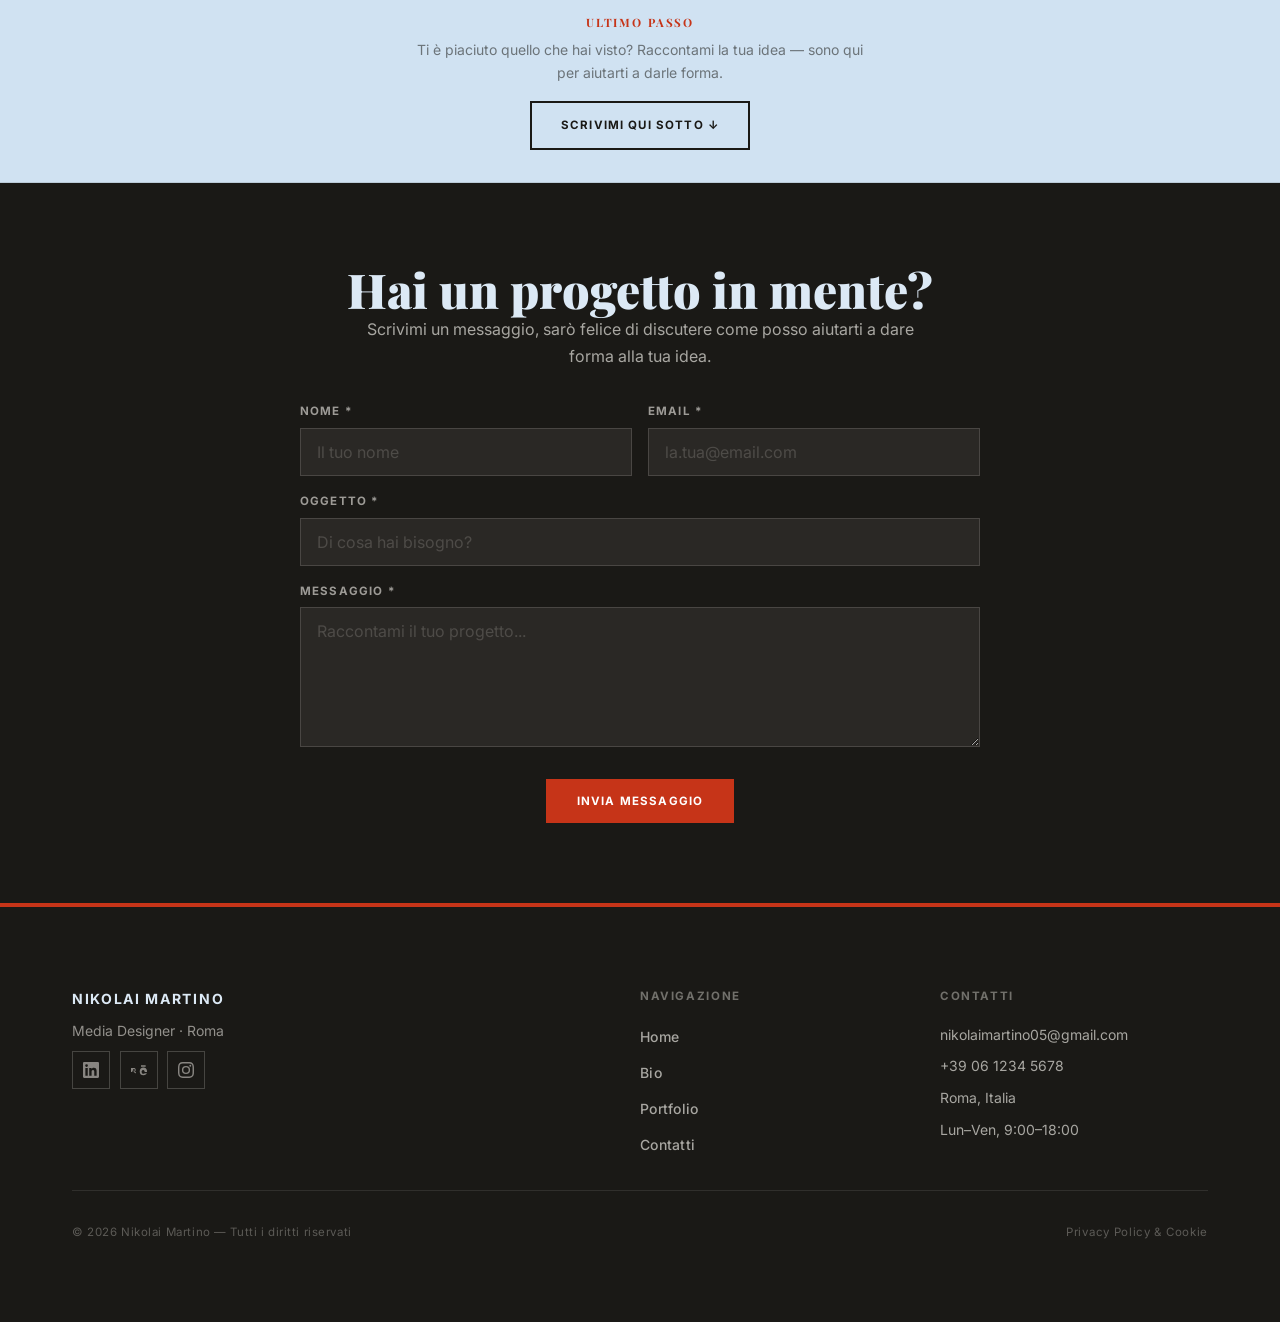
==== commit 2aba688c: "Add basic SEO discovery files for Google indexing. Publish the homepage canonical URL plus robots.tx" ====
--- a/index.html
+++ b/index.html
@@ -6,6 +6,7 @@
 
   <title>Nikolai Martino — Media Design &amp; Comunicazione Visiva</title>
   <meta name="description" content="Portfolio di Nikolai Martino, Media Designer e comunicatore visivo. Scopri i miei progetti di design grafico, fotografia, video e identità visiva.">
+  <link rel="canonical" href="https://nikolaimartino05-bot.github.io/progettazione_multimediale_esame_2026/">
 
   <!-- Open Graph -->
   <meta property="og:title" content="Nikolai Martino — Media Design &amp; Comunicazione Visiva">
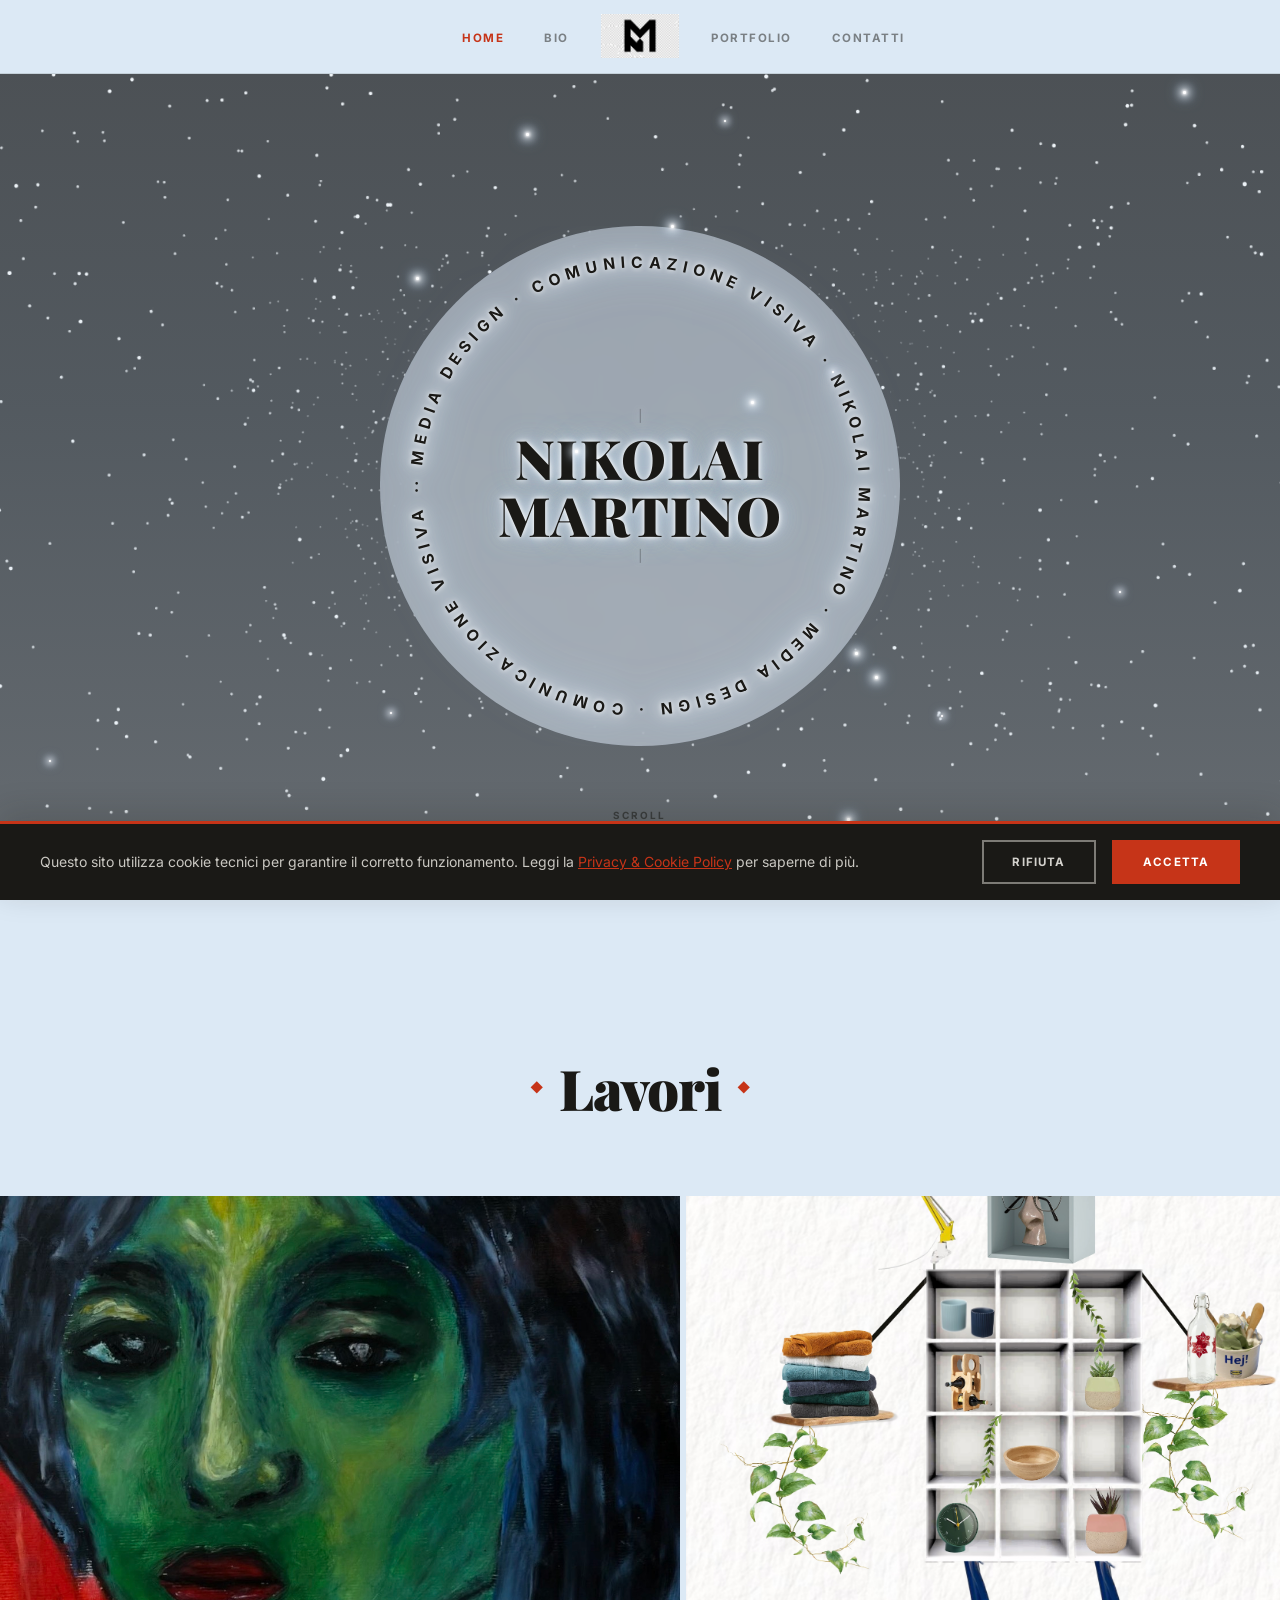
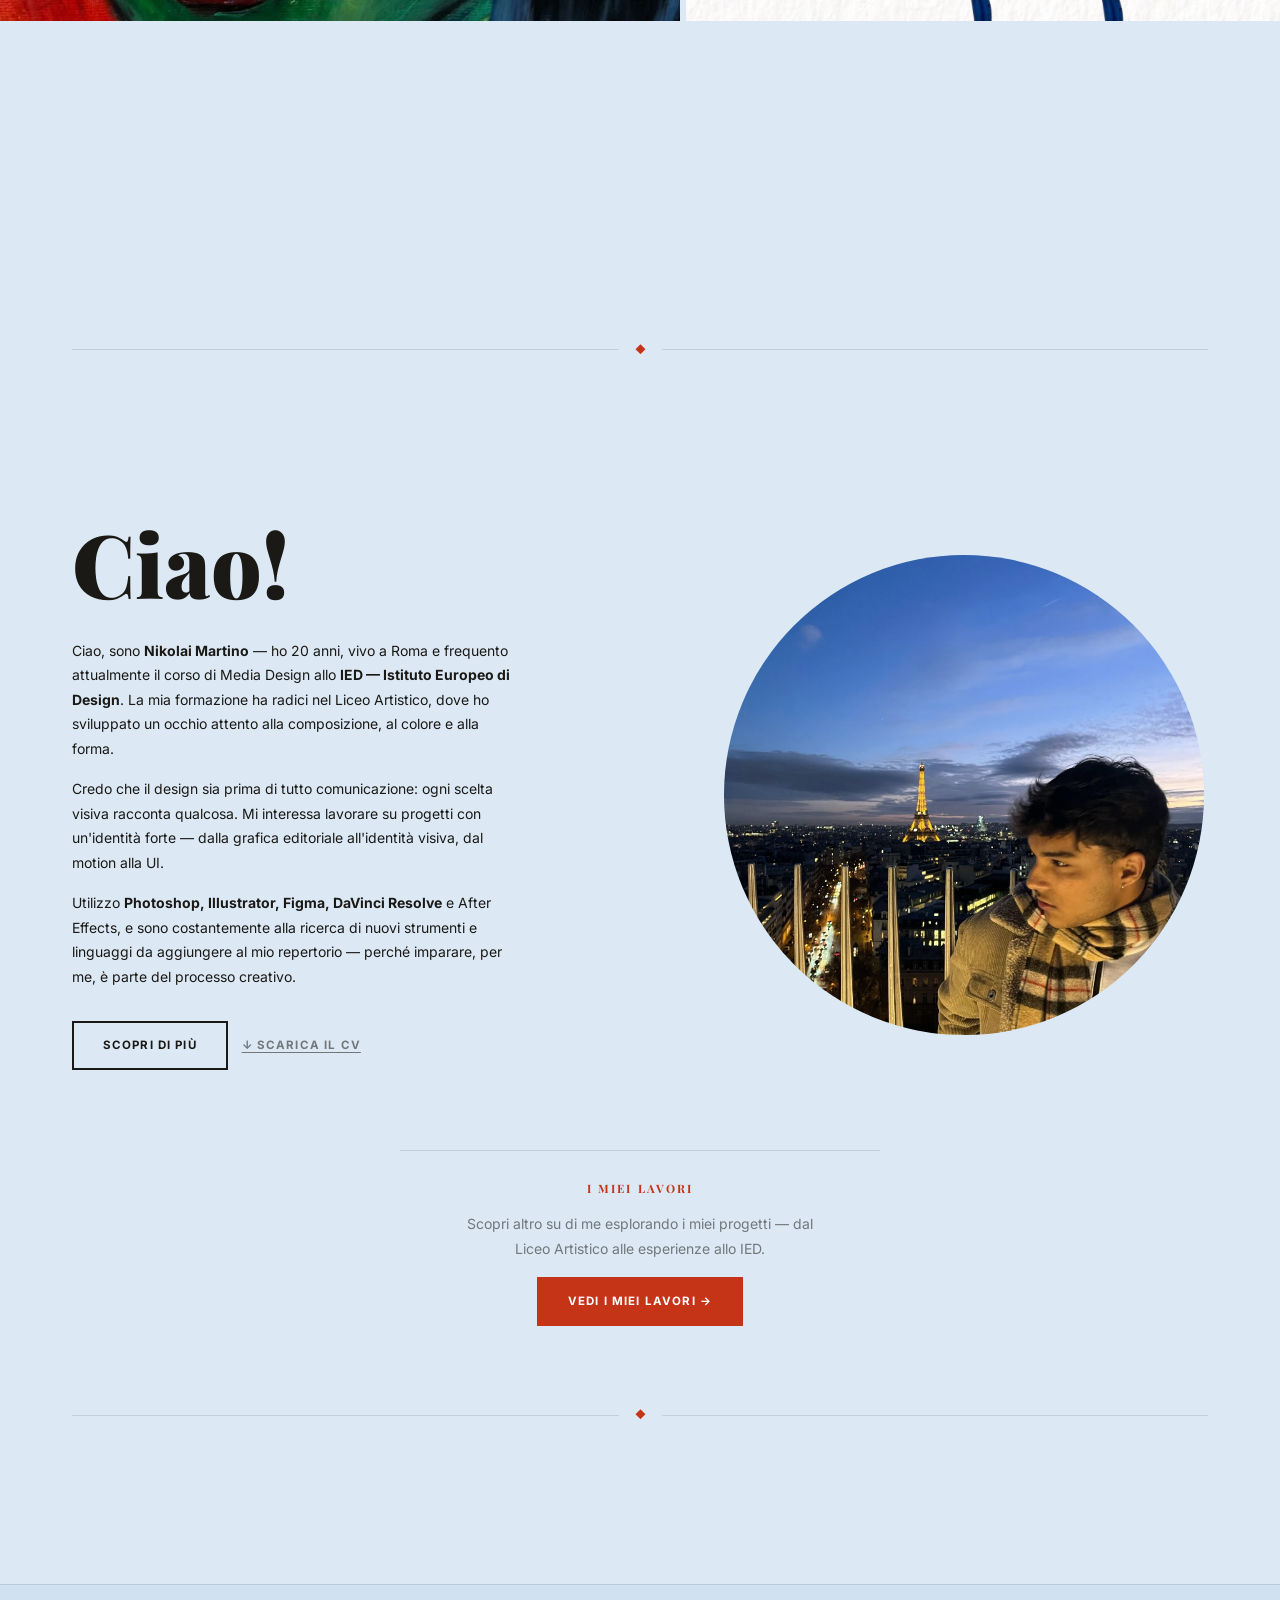
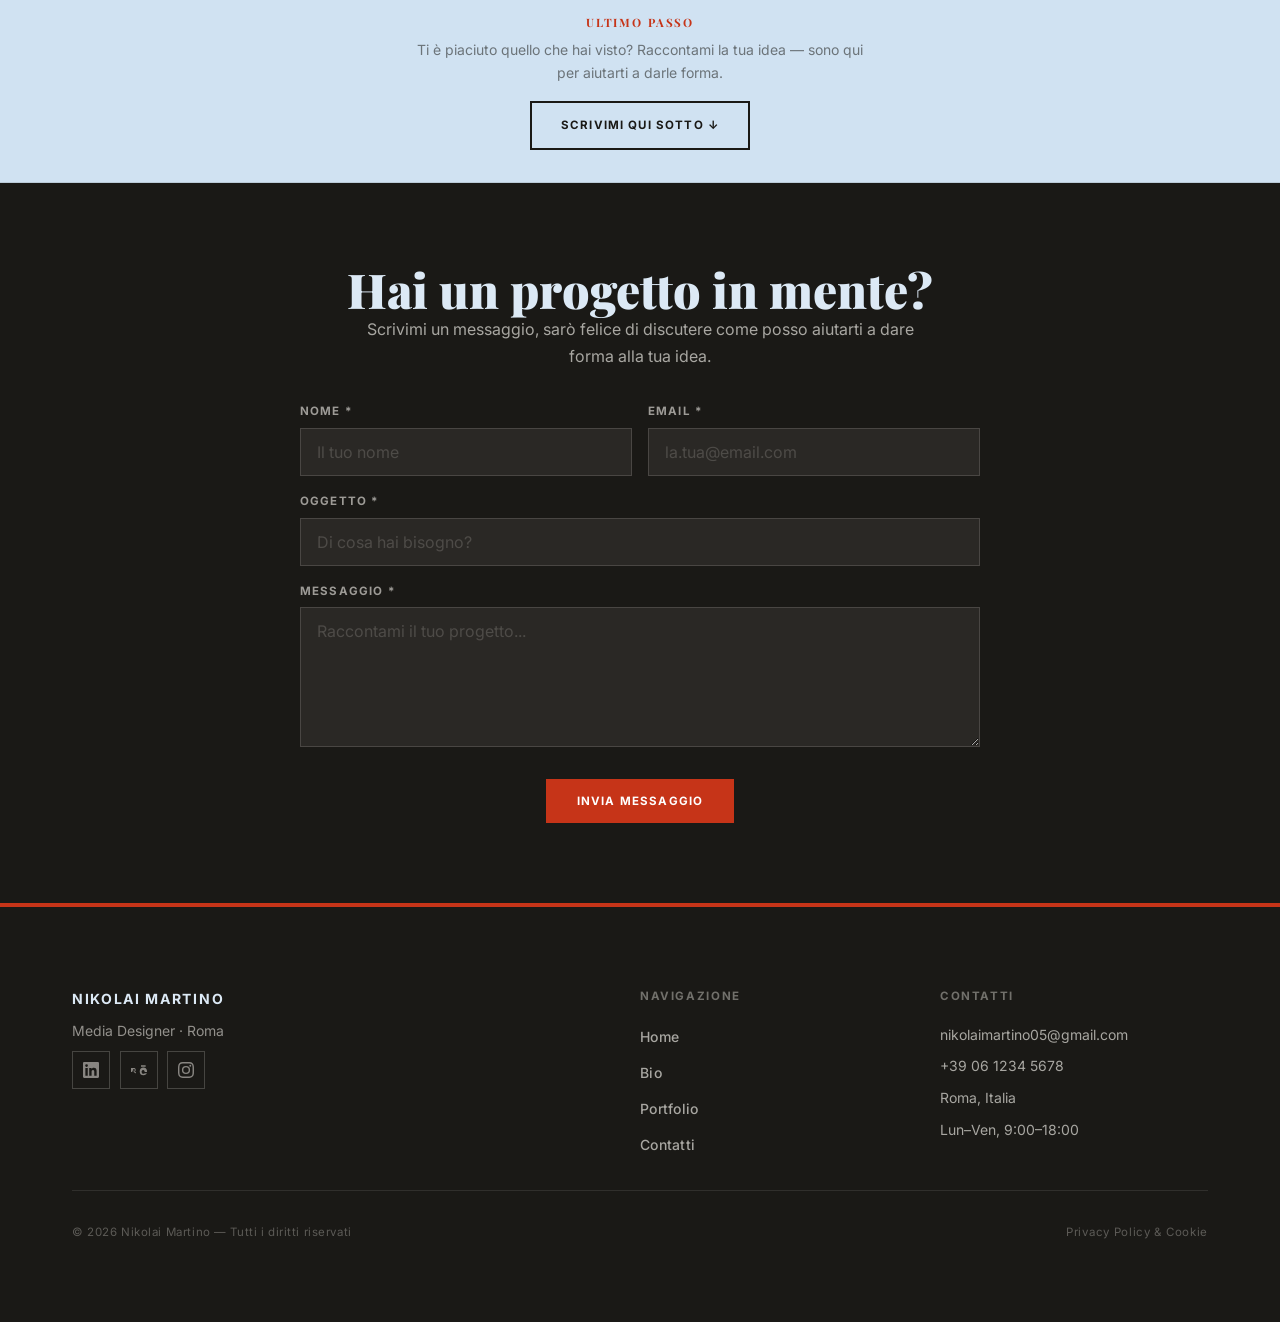
==== commit 55396c9c: "Add Google Search Console verification tag. Publish the homepage verification meta tag so Google can" ====
--- a/index.html
+++ b/index.html
@@ -7,6 +7,7 @@
   <title>Nikolai Martino — Media Design &amp; Comunicazione Visiva</title>
   <meta name="description" content="Portfolio di Nikolai Martino, Media Designer e comunicatore visivo. Scopri i miei progetti di design grafico, fotografia, video e identità visiva.">
   <link rel="canonical" href="https://nikolaimartino05-bot.github.io/progettazione_multimediale_esame_2026/">
+  <meta name="google-site-verification" content="J2cbLcacTYsWaRXpiIxF_zqX22-ZB9YQ5PHgX-DDqpk">
 
   <!-- Open Graph -->
   <meta property="og:title" content="Nikolai Martino — Media Design &amp; Comunicazione Visiva">
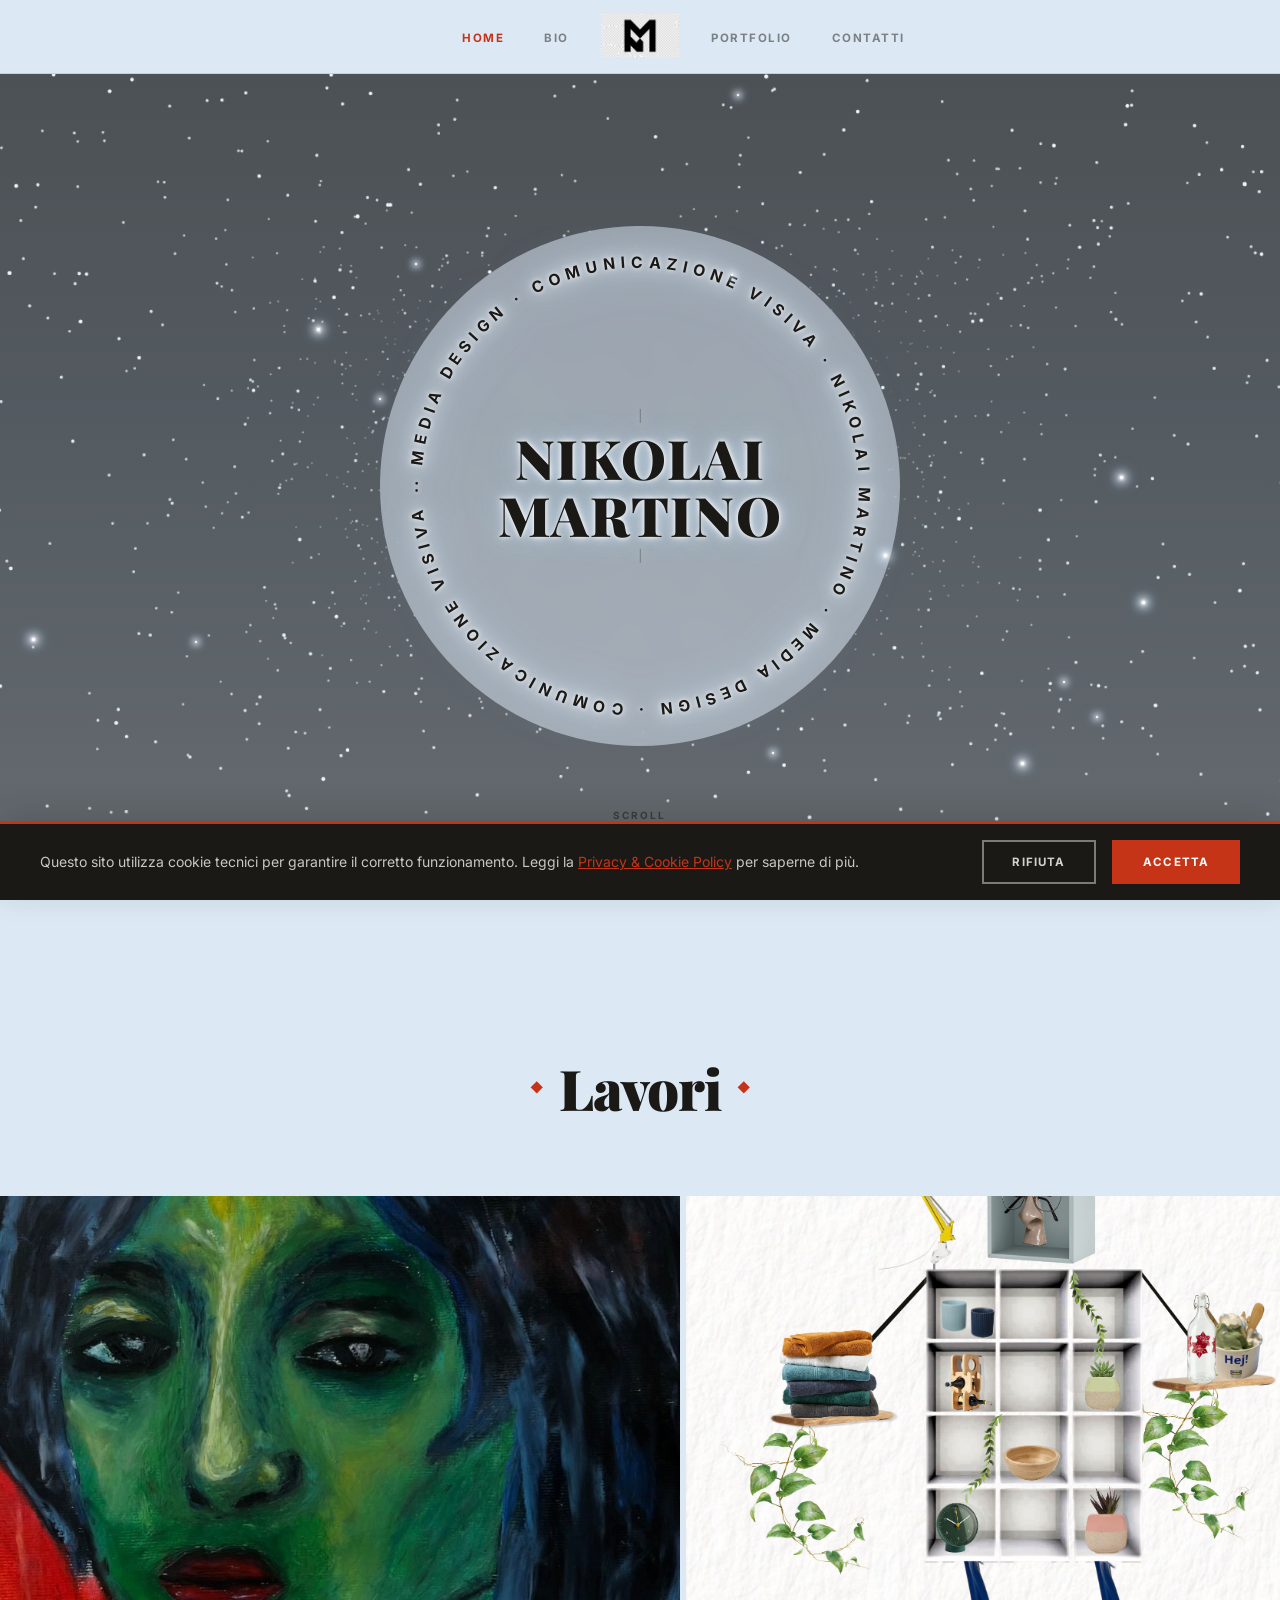
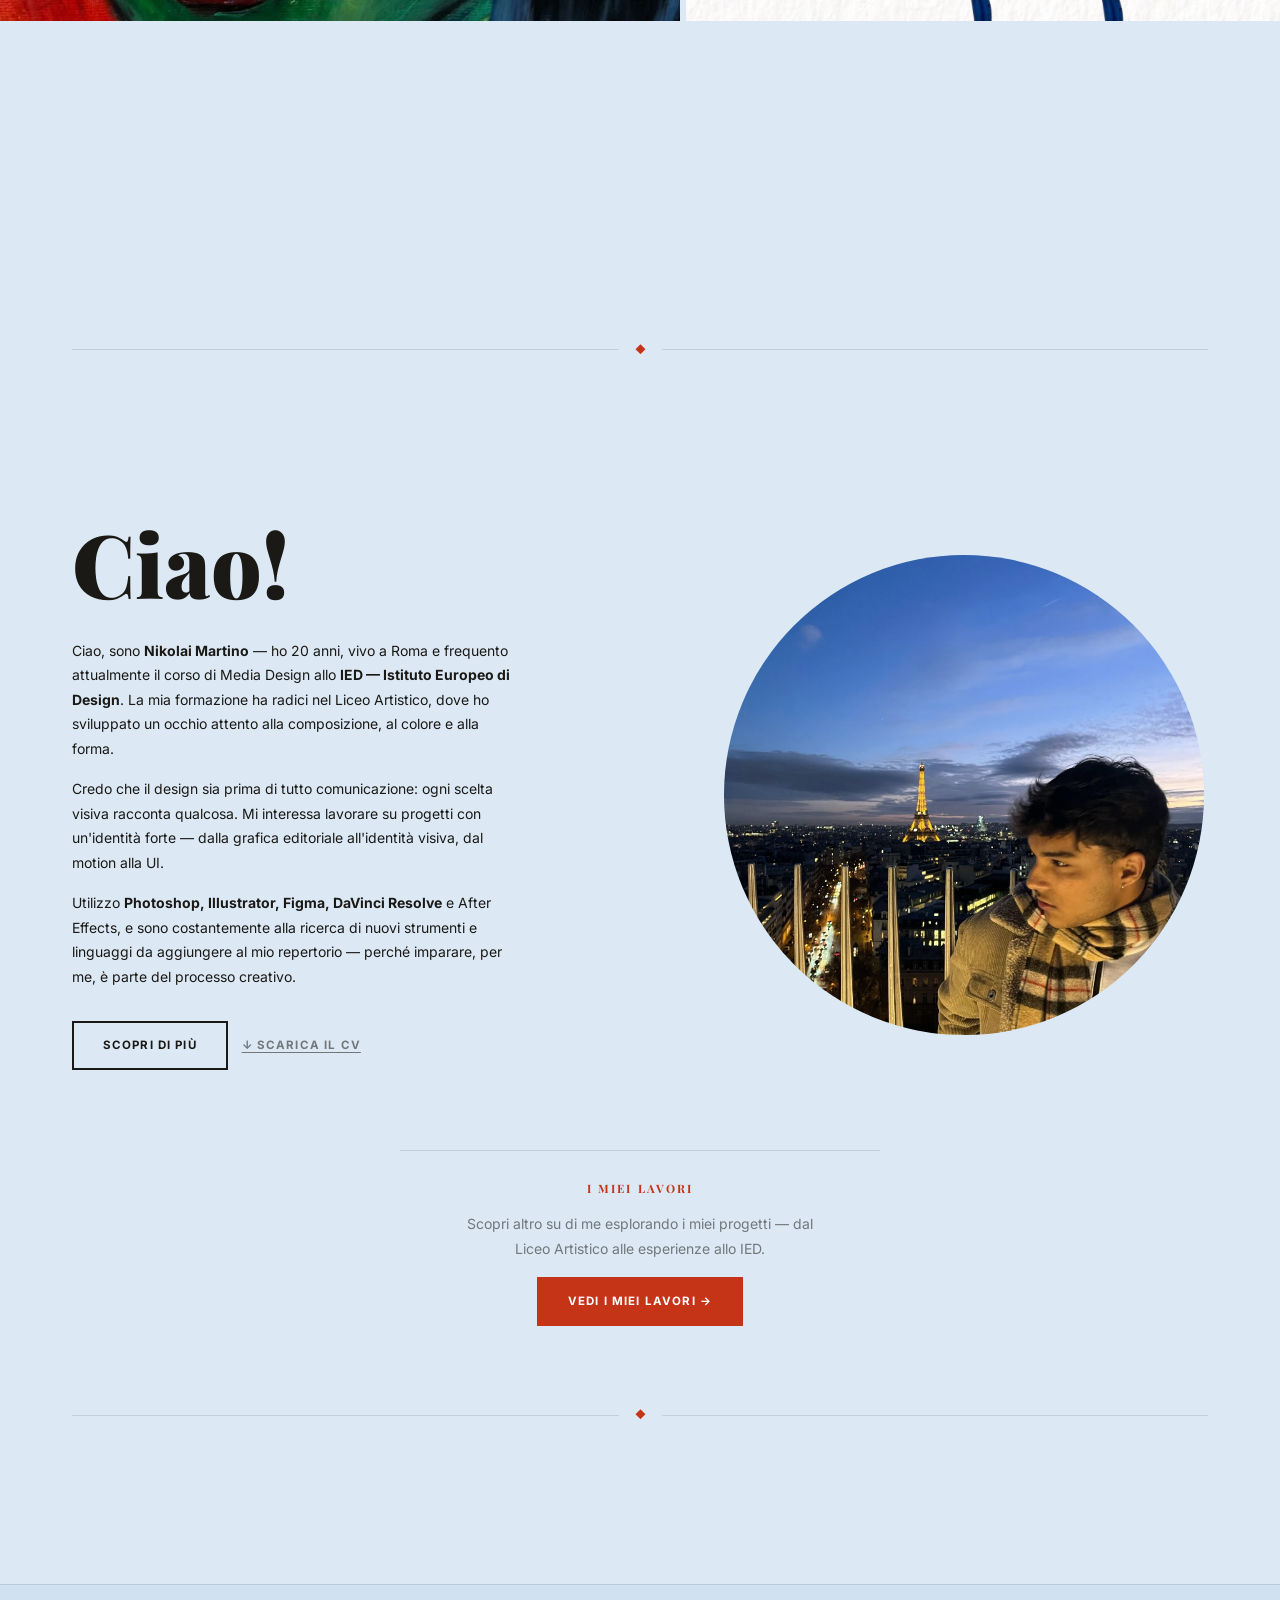
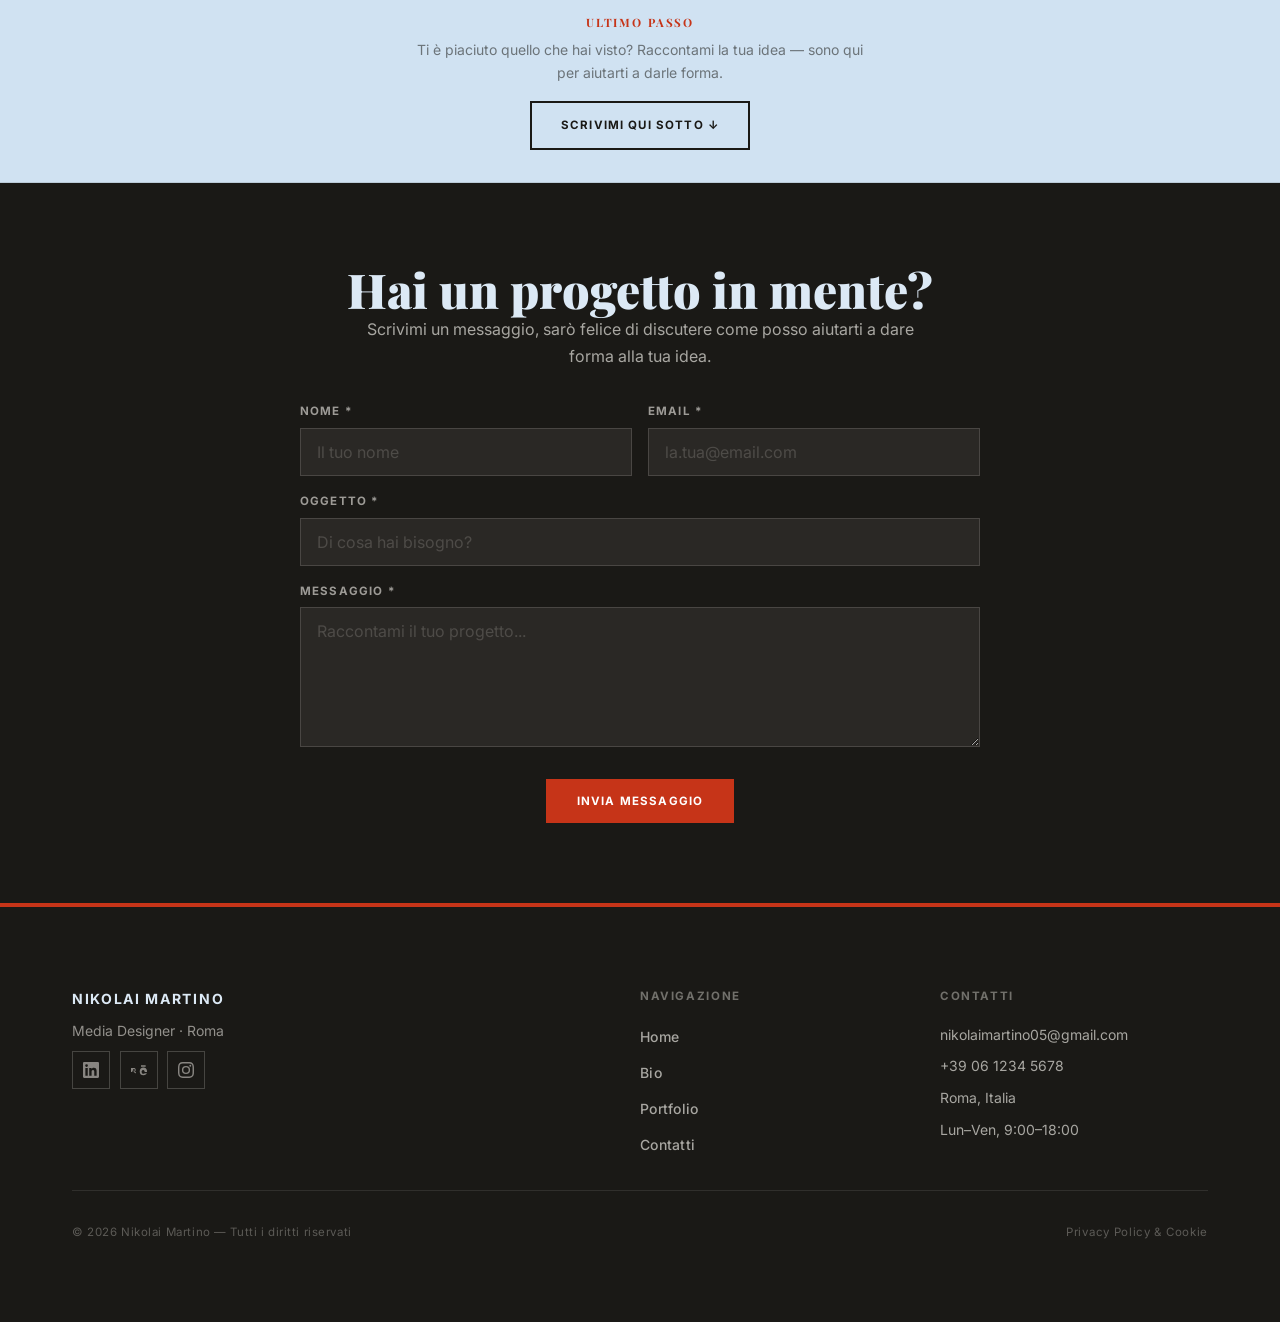
==== commit 7d1505be: "Use a lighter hero background video on the homepage. Replace the 50 MB hero video with a much smalle" ====
--- a/index.html
+++ b/index.html
@@ -96,9 +96,9 @@
       <!-- Background video -->
       <video
         class="site-hero__video"
-        src="img/sfondi/14081587_1920_1080_60fps.mp4"
+        src="img/sfondi/istockphoto-2208659579-640_adpp_is.mp4"
         poster="img/sfondi/14081587_1920_1080_60fps.mp4.png"
-        preload="metadata"
+        preload="auto"
         autoplay
         loop
         muted
